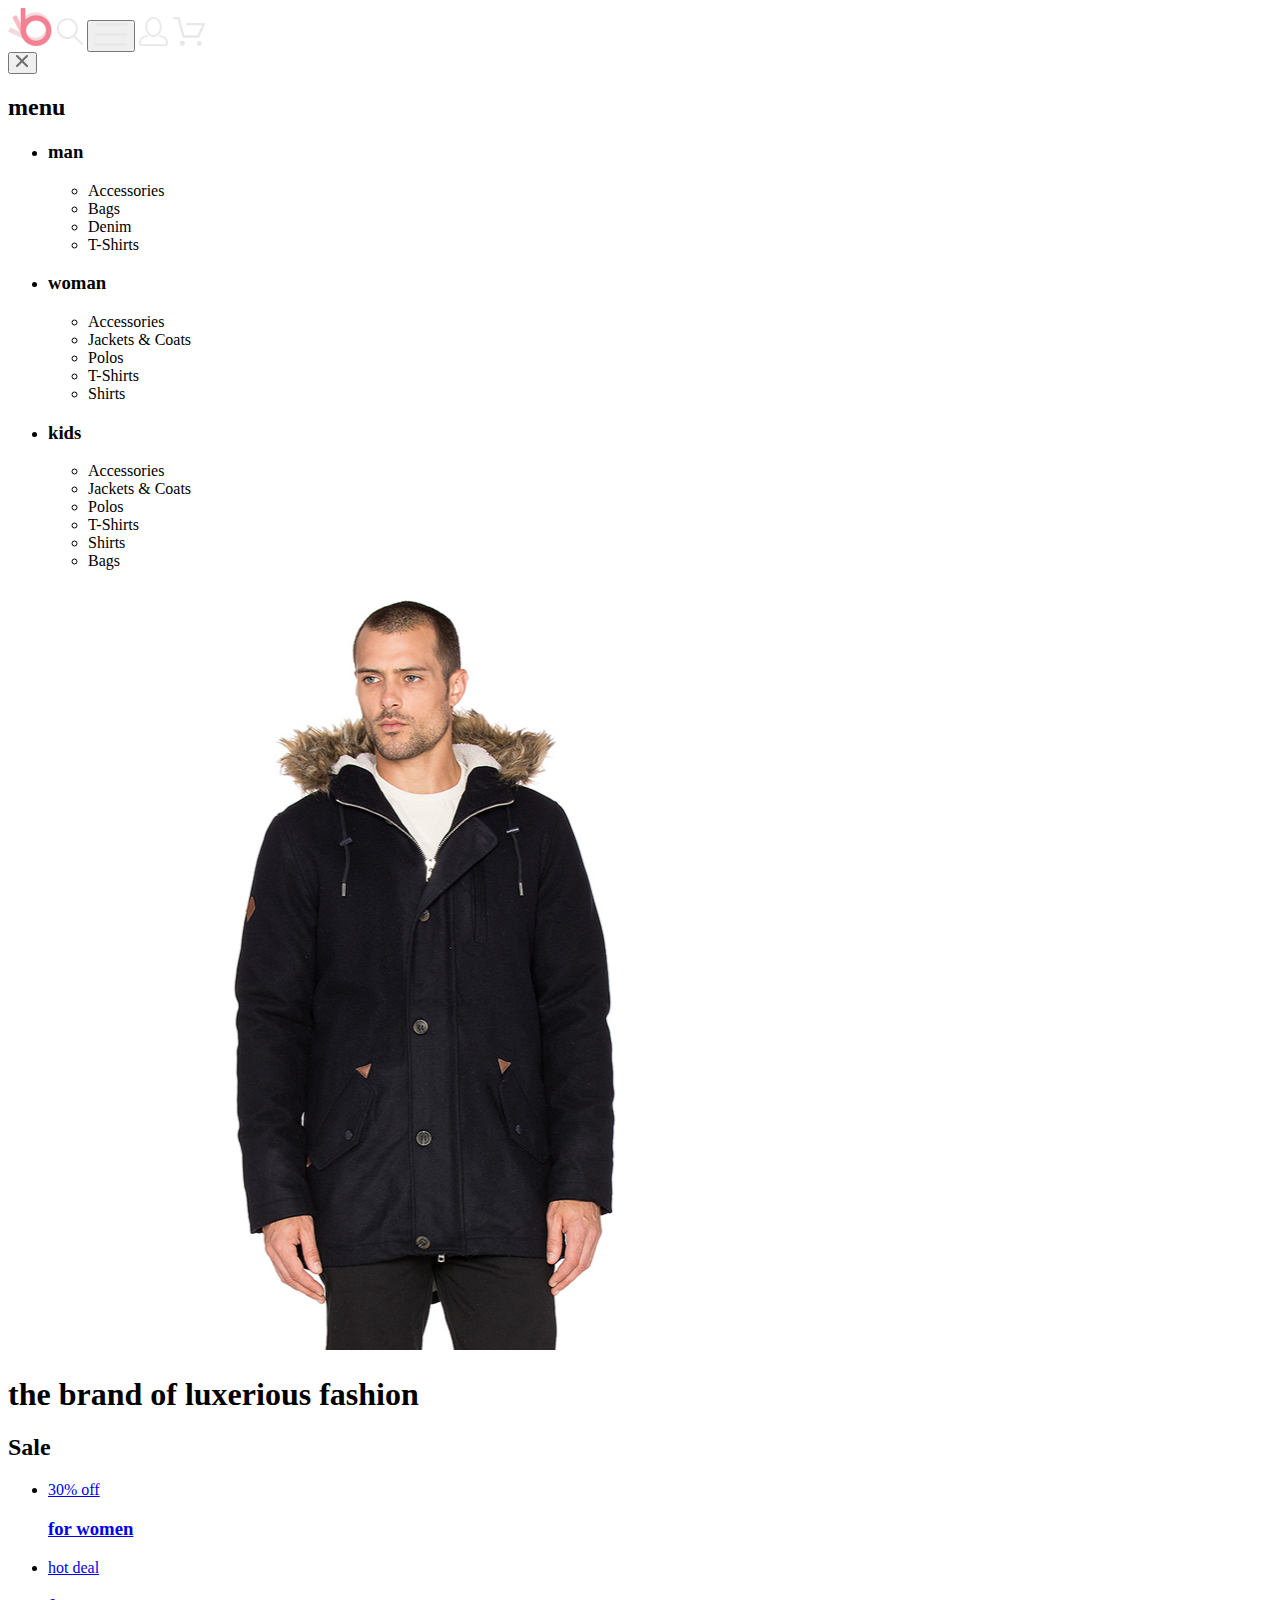
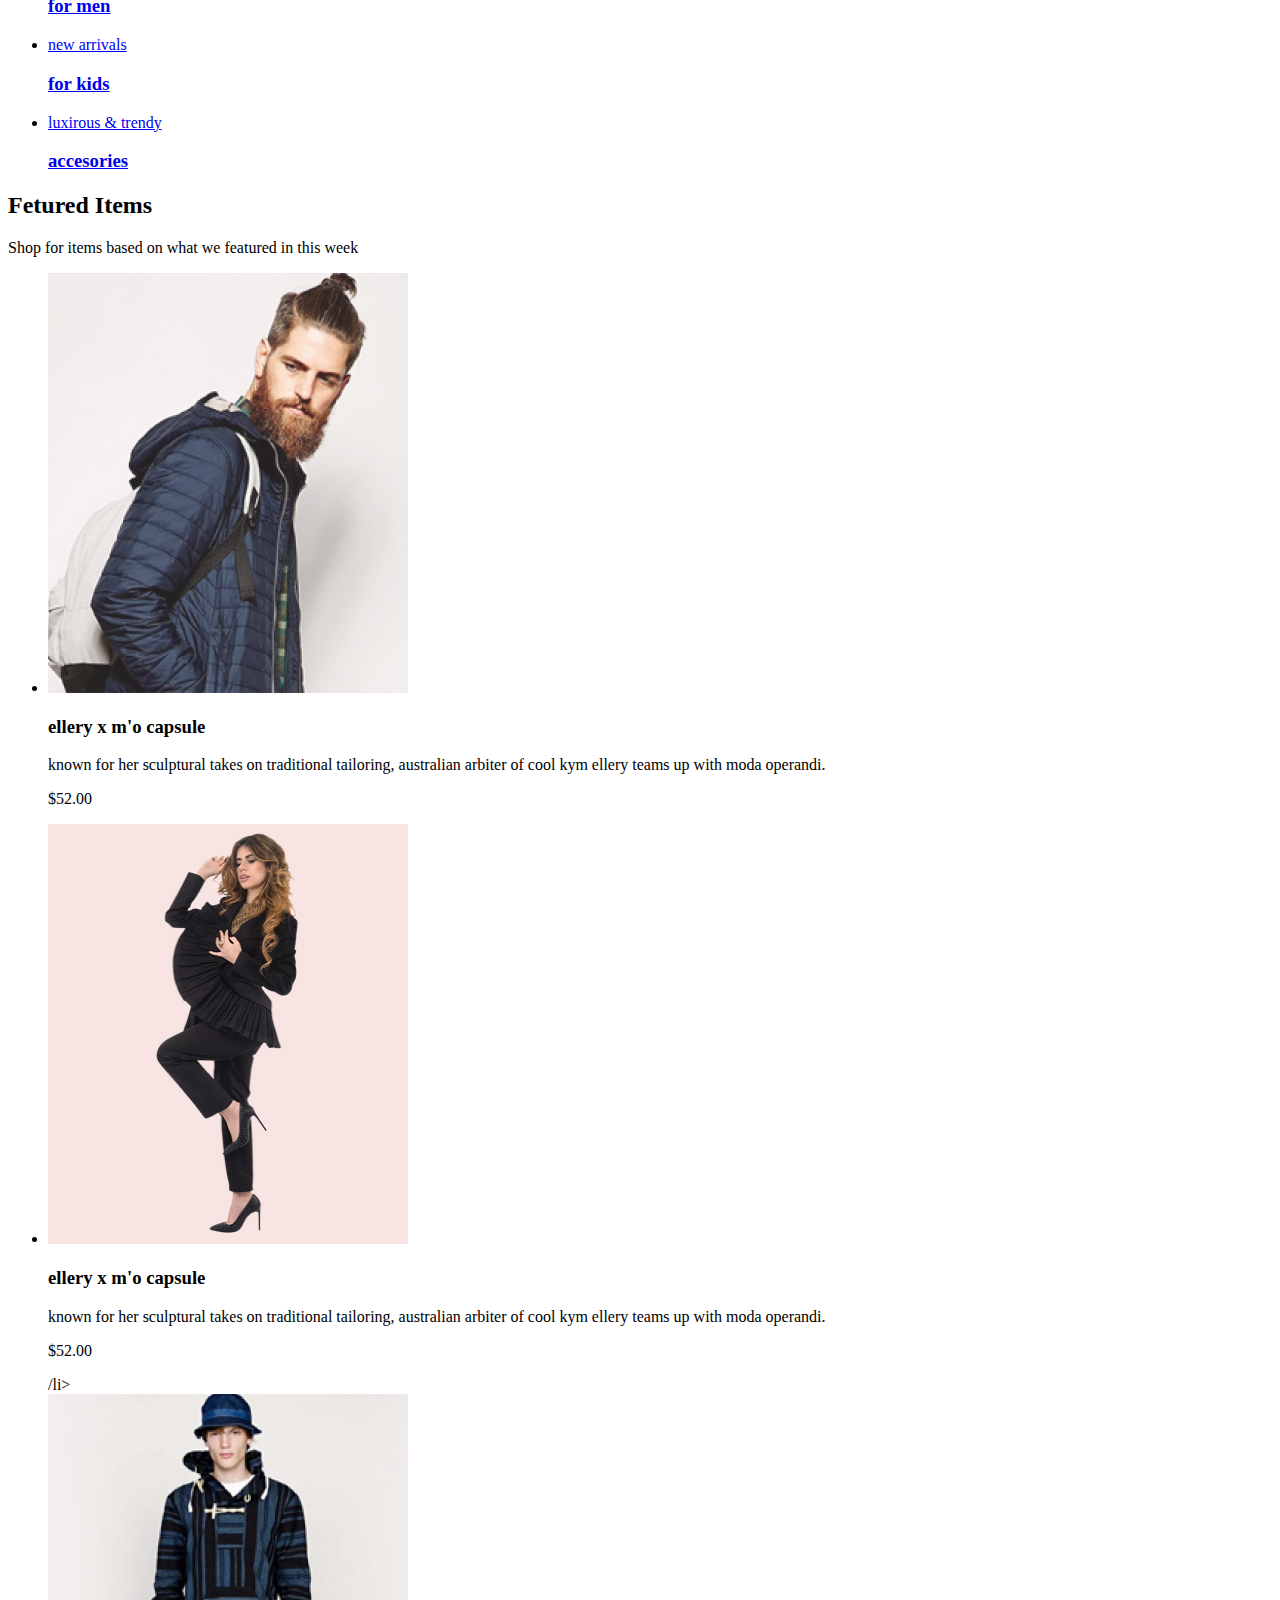
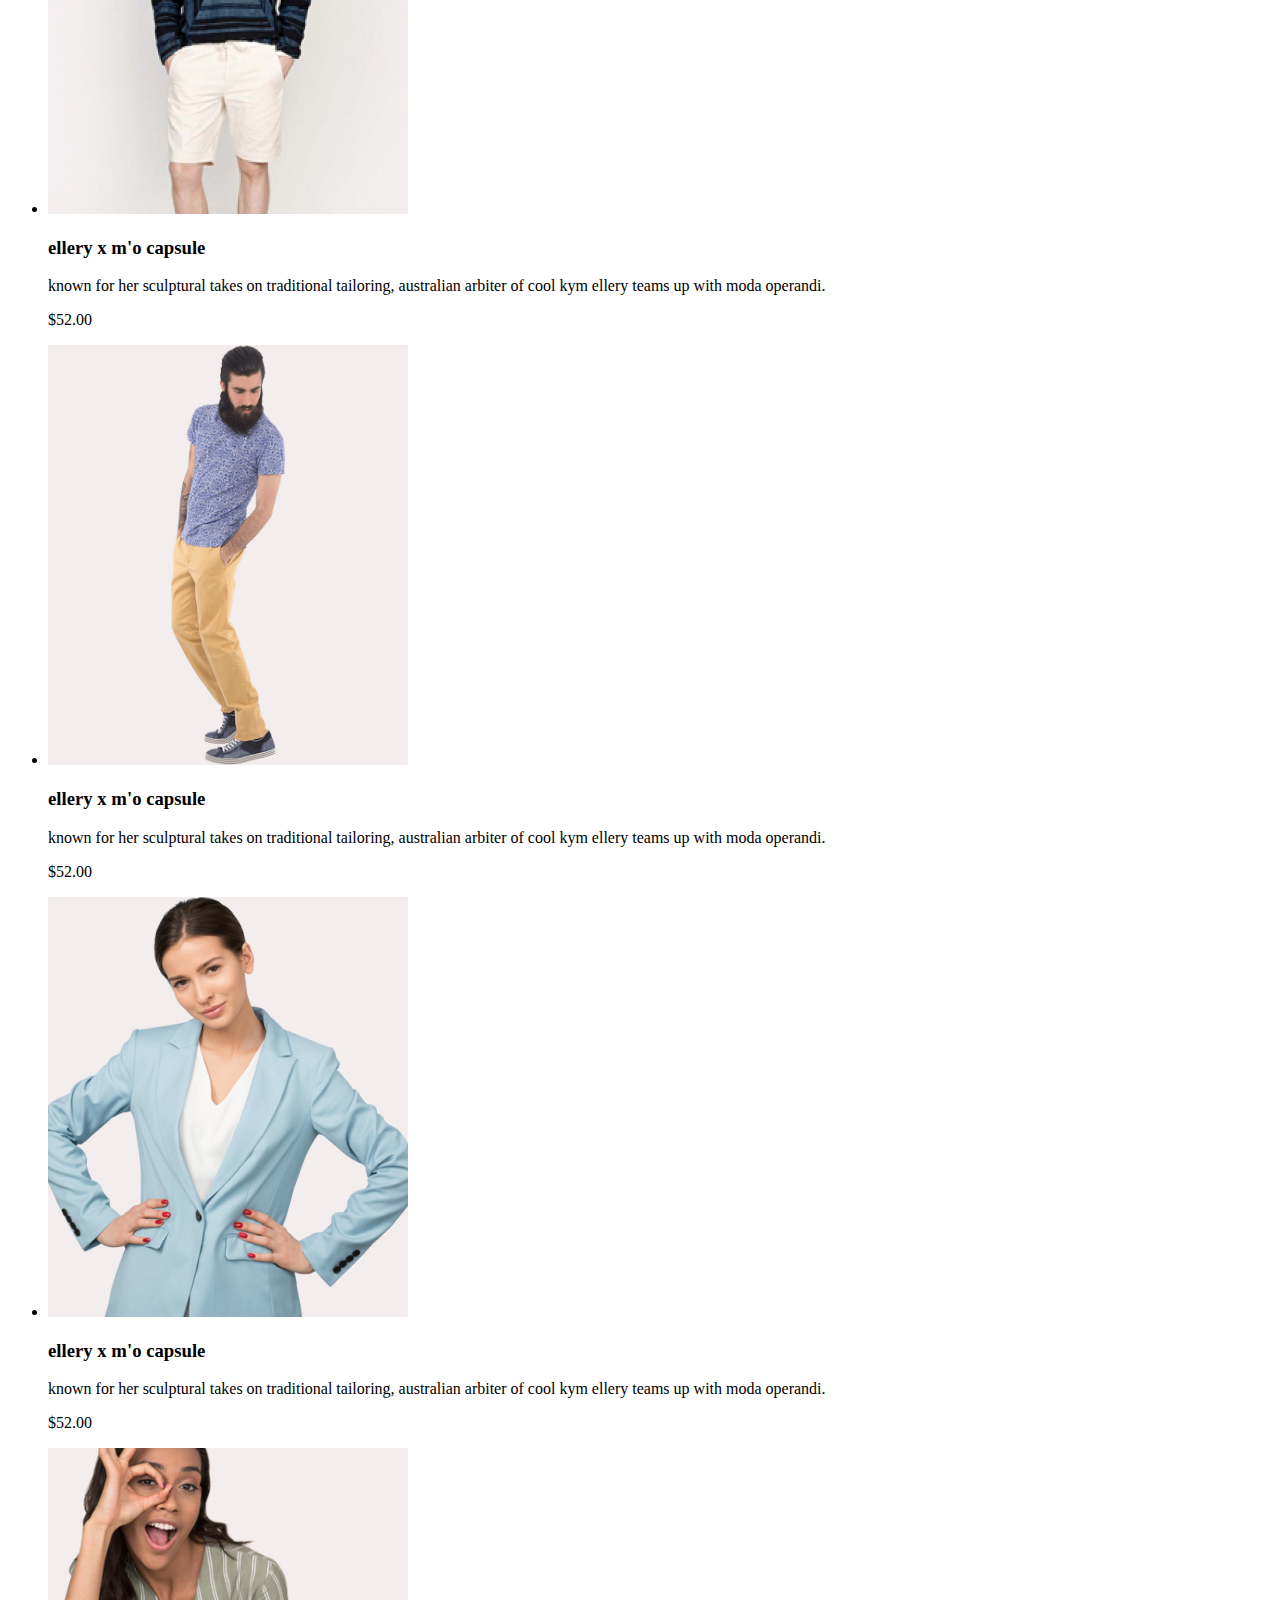
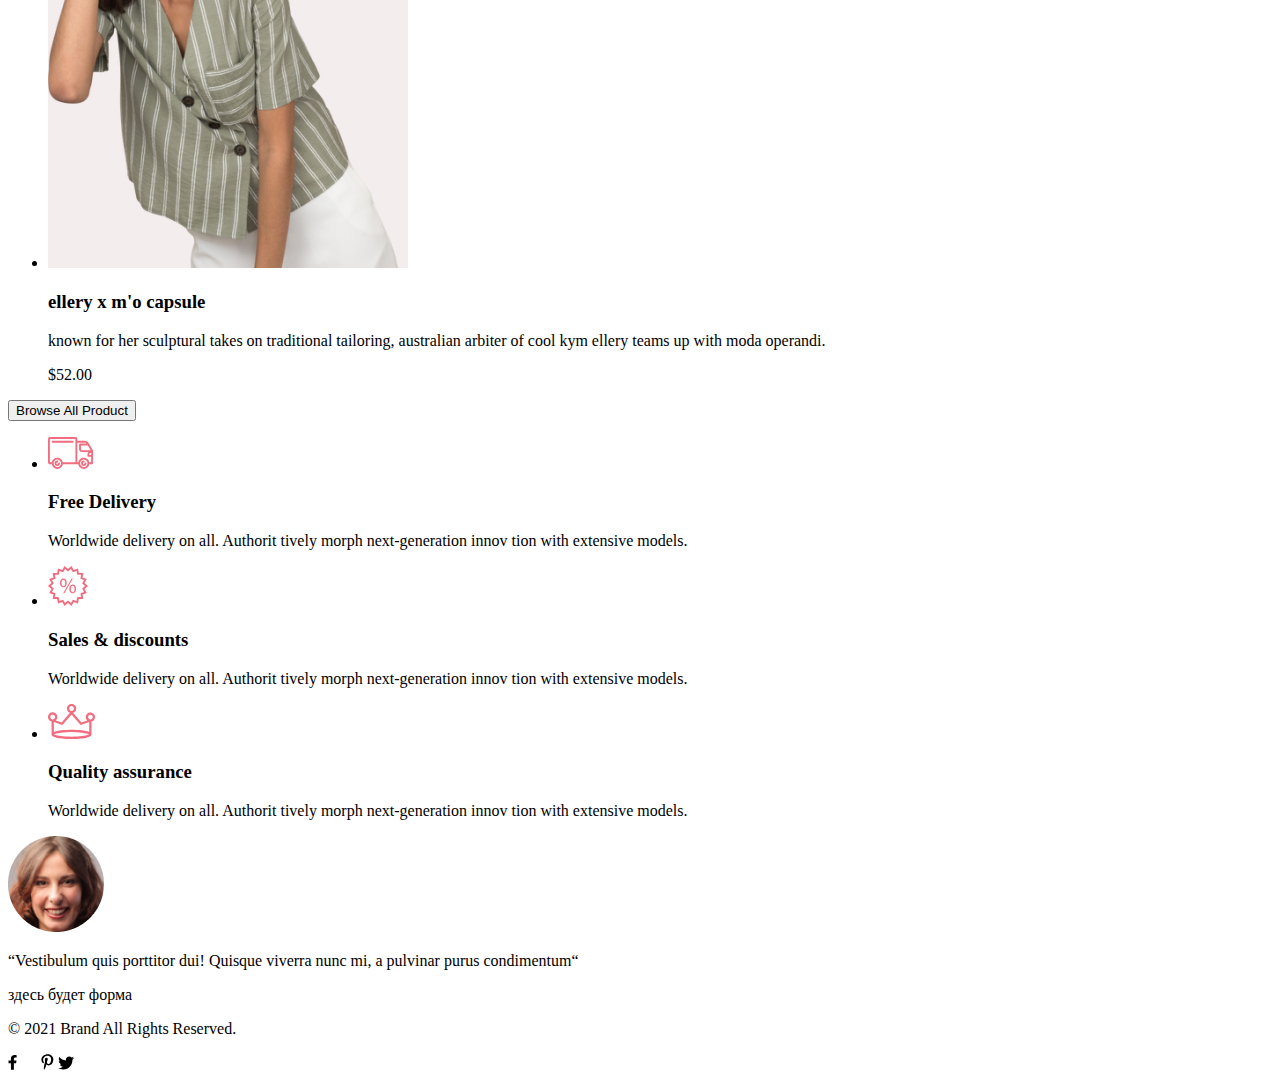
==== index.html @ 764063f9 "added content" ====
<!DOCTYPE html>
<html lang="en">

  <head>
    <meta charset="UTF-8">
    <meta http-equiv="X-UA-Compatible" content="IE=edge">
    <meta name="viewport" content="width=device-width, initial-scale=1.0">
    <title>The brand</title>
  </head>

  <body>
    <header>
      <img src="./img/logo.svg" alt="logo">
      <img src="./img/loupe.svg" alt="loupe">
      <button type="button"><img src="./img/menu.svg" alt="menu"></button>
      <a href="#"><img src="./img/person.svg" alt="person"></a>
      <a href="#"><img src="./img/cart.svg" alt="cart"></a>
      <nav>
        <button type="button"><img src="./img/close.svg" alt="close"></button>
        <h2>menu</h2>
        <ul>
          <li>
            <h3>man</h3>
            <ul>
              <li>Accessories</li>
              <li>Bags</li>
              <li>Denim</li>
              <li>T-Shirts</li>
            </ul>
          </li>
          <li>
            <h3>woman</h3>
            <ul>
              <li>Accessories</li>
              <li>Jackets & Coats</li>
              <li>Polos</li>
              <li>T-Shirts</li>
              <li>Shirts</li>
            </ul>
          </li>
          <li>
            <h3>kids</h3>
            <ul>
              <li>Accessories</li>
              <li>Jackets & Coats</li>
              <li>Polos</li>
              <li>T-Shirts</li>
              <li>Shirts</li>
              <li>Bags</li>
            </ul>
          </li>
        </ul>
      </nav>
    </header>
    <main>
      <section>
        <img src="./img/man.jpg" alt="man">
        <h1>the brand of luxerious fashion</h1>
      </section>
      <section>
        <h2>Sale</h2>
        <ul>
          <li>
            <a href="#">
              <p>30% off</p>
              <h3>for women</h3>
            </a>
          </li>
          <li>
            <a href="#">
              <p>hot deal</p>
              <h3>for men</h3>
            </a>
          </li>
          <li>
            <a href="#">
              <p>new arrivals</p>
              <h3>for kids</h3>
            </a>
          </li>
          <li>
            <a href="#">
              <p>luxirous & trendy</p>
              <h3>accesories</h3>
            </a>
          </li>
        </ul>
      </section>
      <section>
        <h2>Fetured Items</h2>
        <p>Shop for items based on what we featured in this week</p>
        <ul>
          <li>
            <img src="./img/product-1.jpg" alt="product-1">
            <h3>ellery x m'o capsule</h3>
            <p>known for her sculptural takes on traditional tailoring, australian arbiter of cool kym ellery teams up with moda operandi.</p>
            <p>$52.00</p>
          </li>
          <li>
            <img src="./img/product-2.jpg" alt="product-2">
            <h3>ellery x m'o capsule</h3>
            <p>known for her sculptural takes on traditional tailoring, australian arbiter of cool kym ellery teams up with moda operandi.</p>
            <p>$52.00</p>/li>
          <li>
            <img src="./img/product-3.jpg" alt="product-3">
            <h3>ellery x m'o capsule</h3>
            <p>known for her sculptural takes on traditional tailoring, australian arbiter of cool kym ellery teams up with moda operandi.</p>
            <p>$52.00</p>
          </li>
          <li>
            <img src="./img/product-4.jpg" alt="product-4">
            <h3>ellery x m'o capsule</h3>
            <p>known for her sculptural takes on traditional tailoring, australian arbiter of cool kym ellery teams up with moda operandi.</p>
            <p>$52.00</p>
          </li>
          <li>
            <img src="./img/product-5.jpg" alt="product-5">
            <h3>ellery x m'o capsule</h3>
            <p>known for her sculptural takes on traditional tailoring, australian arbiter of cool kym ellery teams up with moda operandi.</p>
            <p>$52.00</p>
          </li>
          <li>
            <img src="./img/product-6.jpg" alt="product-6">
            <h3>ellery x m'o capsule</h3>
            <p>known for her sculptural takes on traditional tailoring, australian arbiter of cool kym ellery teams up with moda operandi.</p>
            <p>$52.00</p>
          </li>
        </ul>
        <button type="button">Browse All Product</button>
      </section>
      <section>
        <ul>
          <li>
            <img src="./img/car.svg" alt="car">
            <h3>Free Delivery</h3>
            <p>Worldwide delivery on all. Authorit tively morph next-generation innov tion with extensive models.</p>
          </li>
          <li>
            <img src="./img/sale.svg" alt="sale">
            <h3>Sales & discounts</h3>
            <p>Worldwide delivery on all. Authorit tively morph next-generation innov tion with extensive models.</p>
          </li>
          <li>
            <img src="./img/crown.svg" alt="crown">
            <h3>Quality assurance</h3>
            <p>Worldwide delivery on all. Authorit tively morph next-generation innov tion with extensive models.</p>
          </li>
        </ul>
      </section>
    </main>
    <footer>
      <img src="./img/icon.png" alt="icon">
      <p>“Vestibulum quis porttitor dui! Quisque viverra nunc mi, a pulvinar purus condimentum“</p>
      <div>здесь будет форма</div>
      <p>© 2021 Brand All Rights Reserved.</p>
      <img src="./img/facebook.svg" alt="facebook">
      <img src="./img/instagram.svg" alt="instagram">
      <img src="./img/pinterest.svg" alt="pinterest">
      <img src="./img/twitter.svg" alt="twitter">
    </footer>
  </body>

</html>
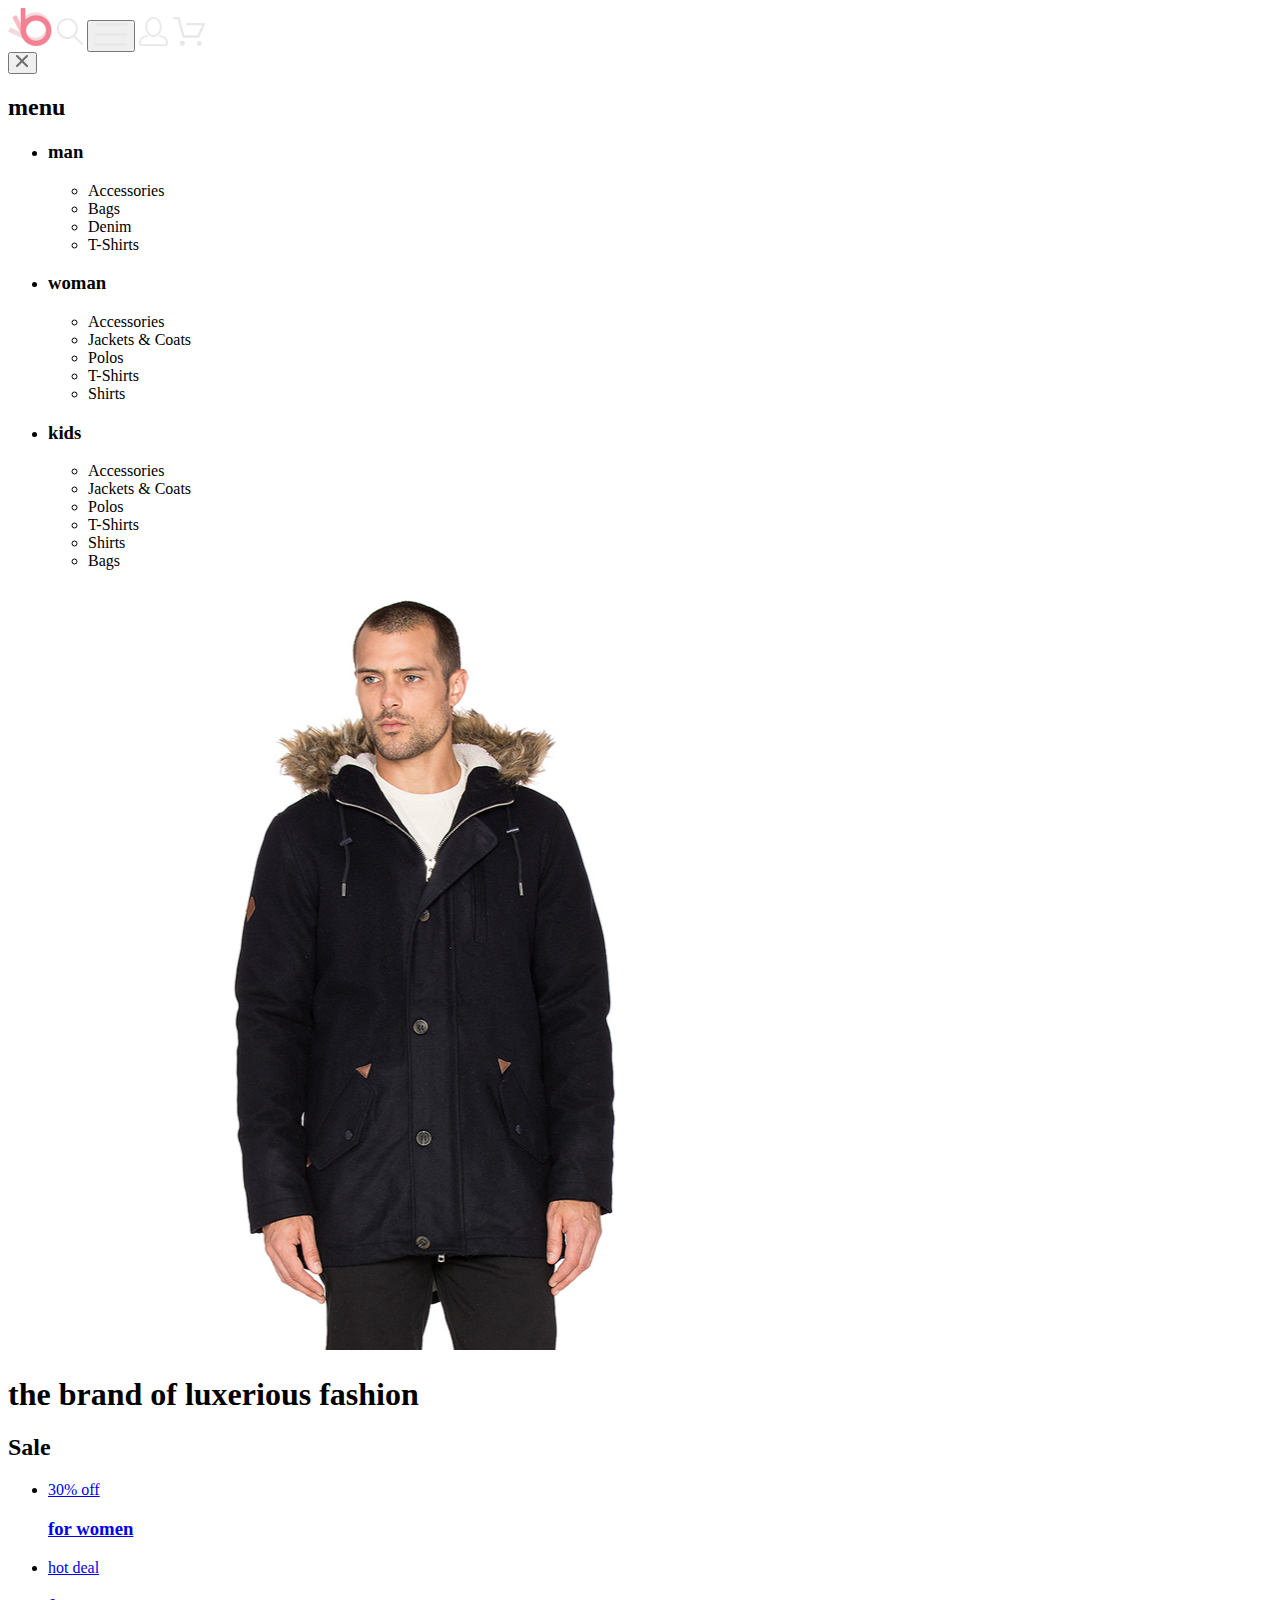
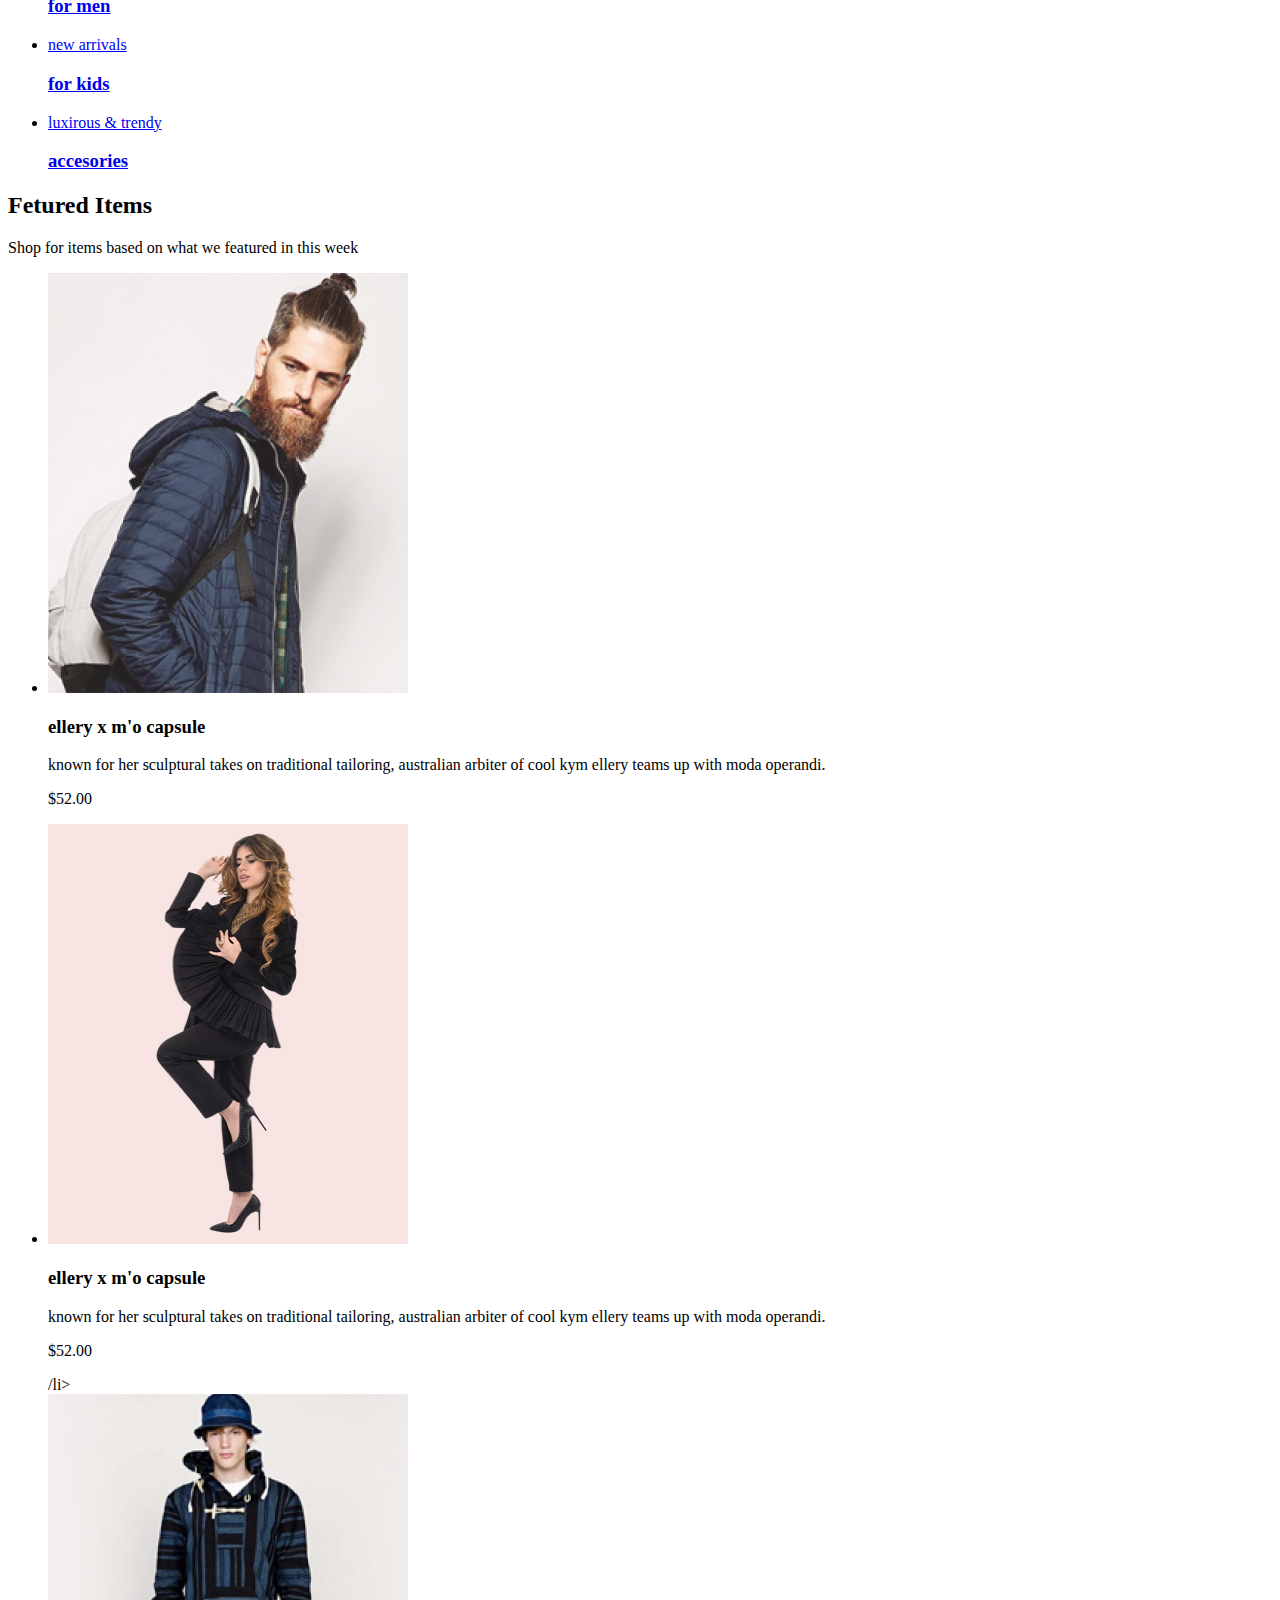
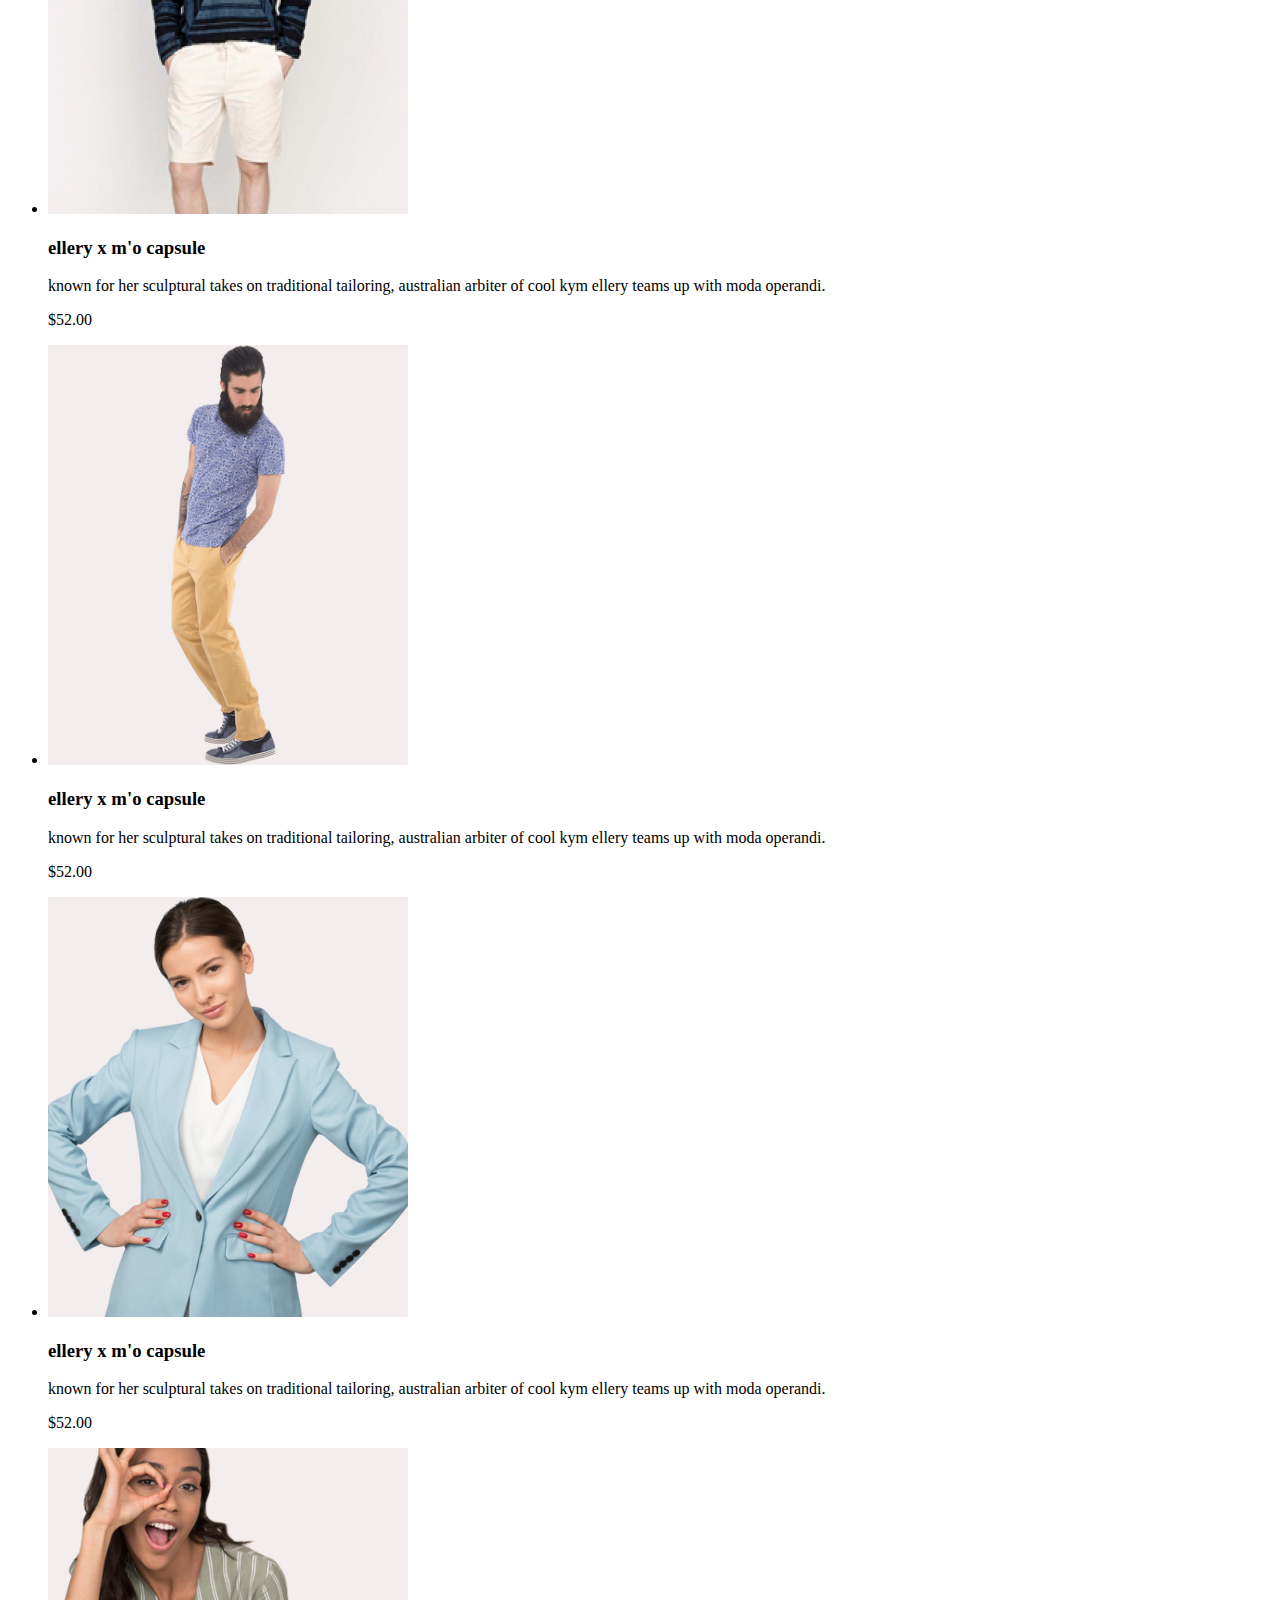
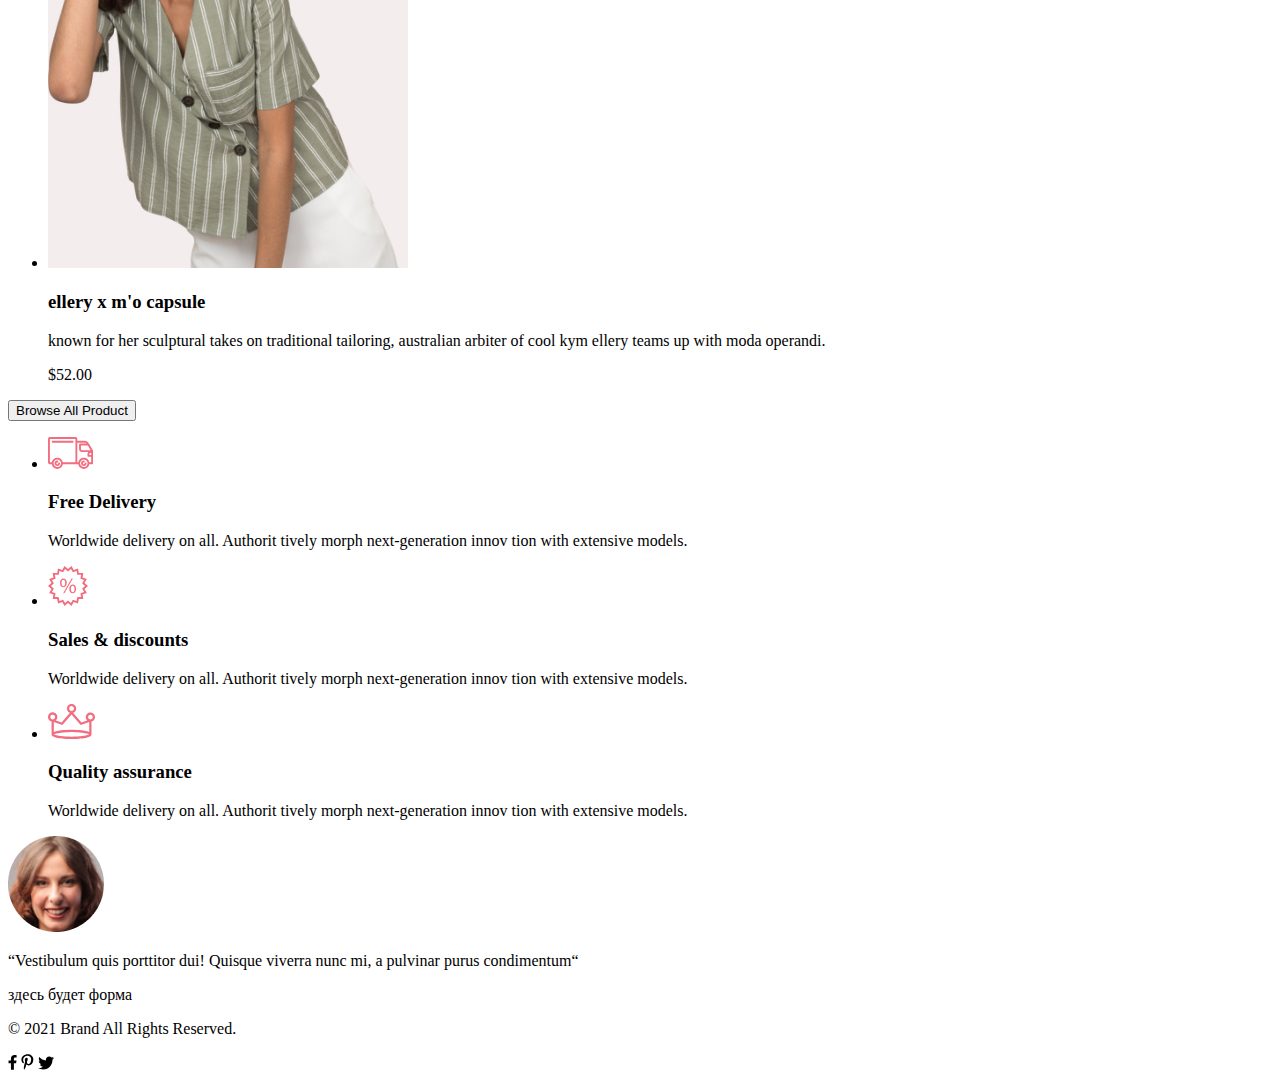
==== commit 16e0e09c: "added href" ====
--- a/index.html
+++ b/index.html
@@ -153,10 +153,10 @@
       <p>“Vestibulum quis porttitor dui! Quisque viverra nunc mi, a pulvinar purus condimentum“</p>
       <div>здесь будет форма</div>
       <p>© 2021 Brand All Rights Reserved.</p>
-      <img src="./img/facebook.svg" alt="facebook">
-      <img src="./img/instagram.svg" alt="instagram">
-      <img src="./img/pinterest.svg" alt="pinterest">
-      <img src="./img/twitter.svg" alt="twitter">
+      <a href="https://ru-ru.facebook.com/" target="_blank"><img src="./img/facebook.svg" alt="facebook"></a>
+      <a href="https://www.pinterest.ru/" target="_blank"><img src="./img/pinterest.svg" alt="pinterest"></a>
+      <a href="https://twitter.com/" target="_blank"><img src="./img/twitter.svg" alt="twitter"></a>
+      <a href="https://www.instagram.com/" target="_blank"><img src="./img/instagram.svg" alt="instagram"></a>
     </footer>
   </body>
 
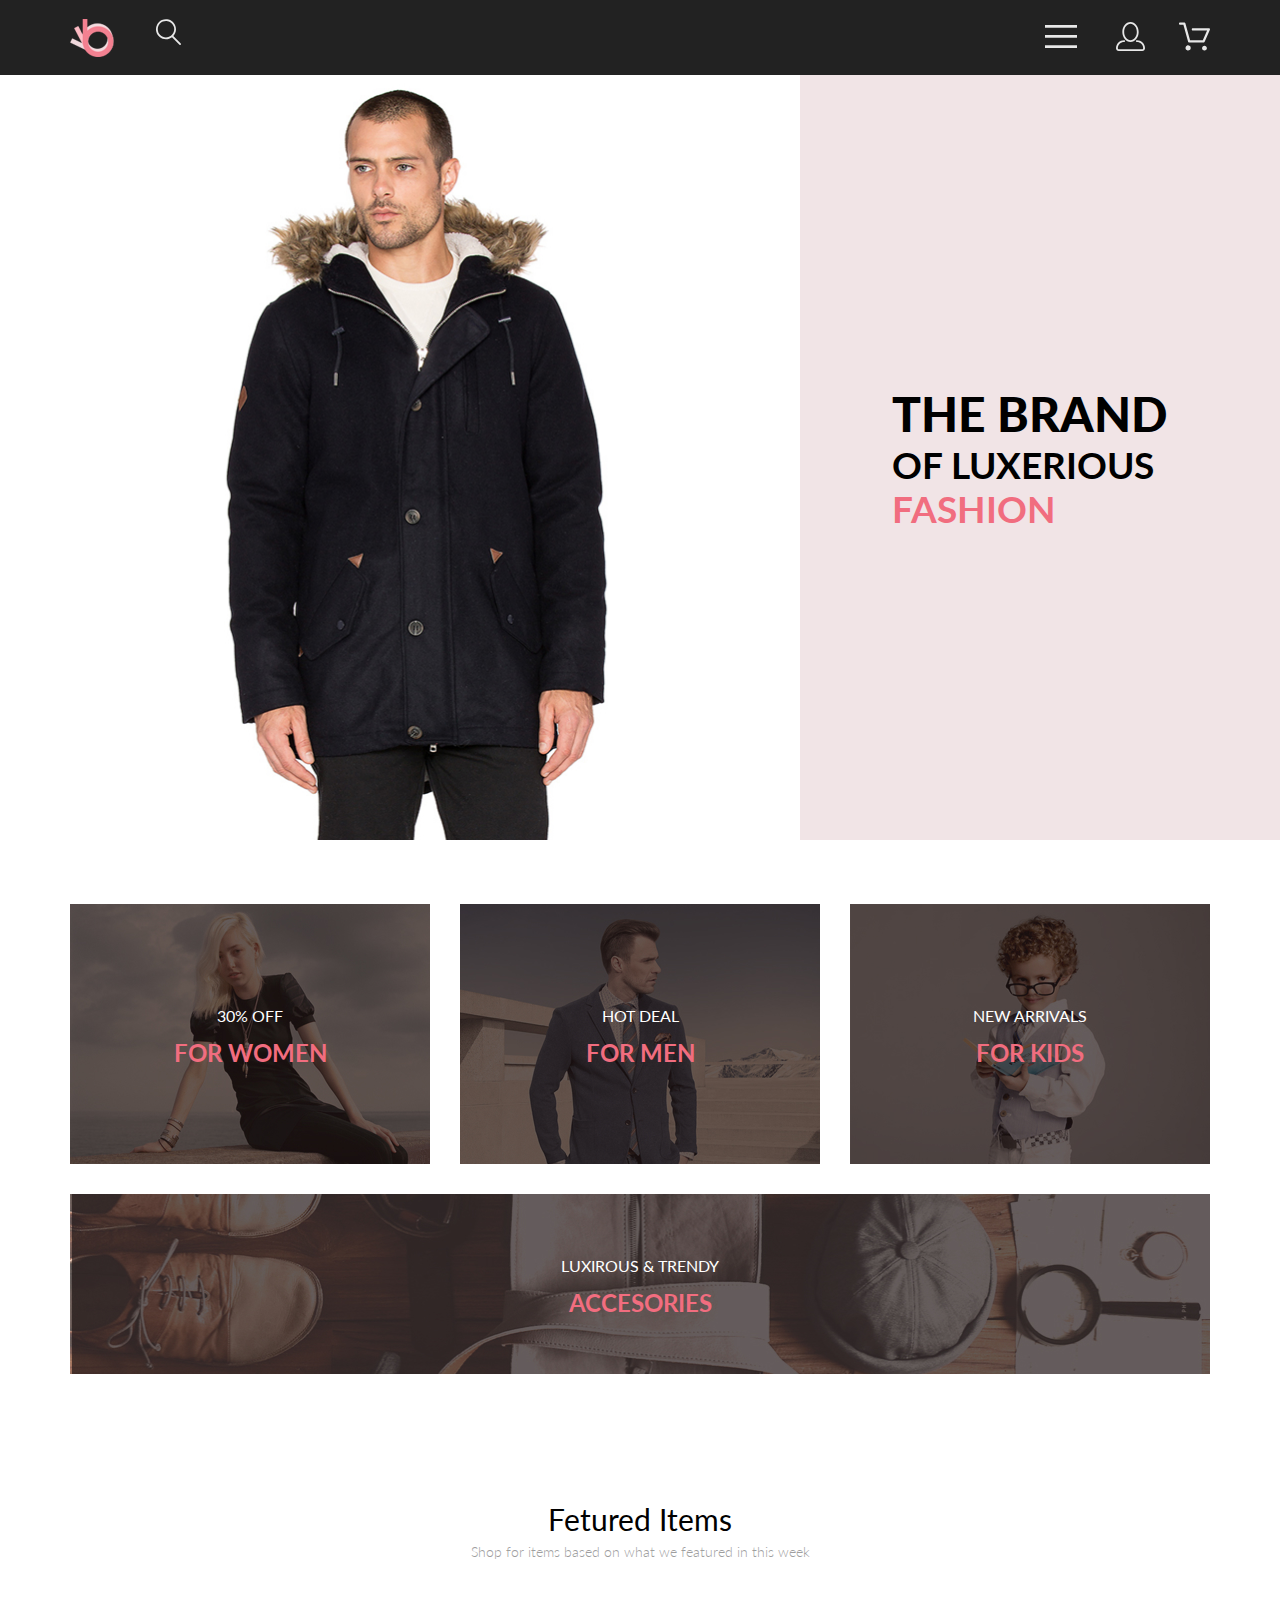
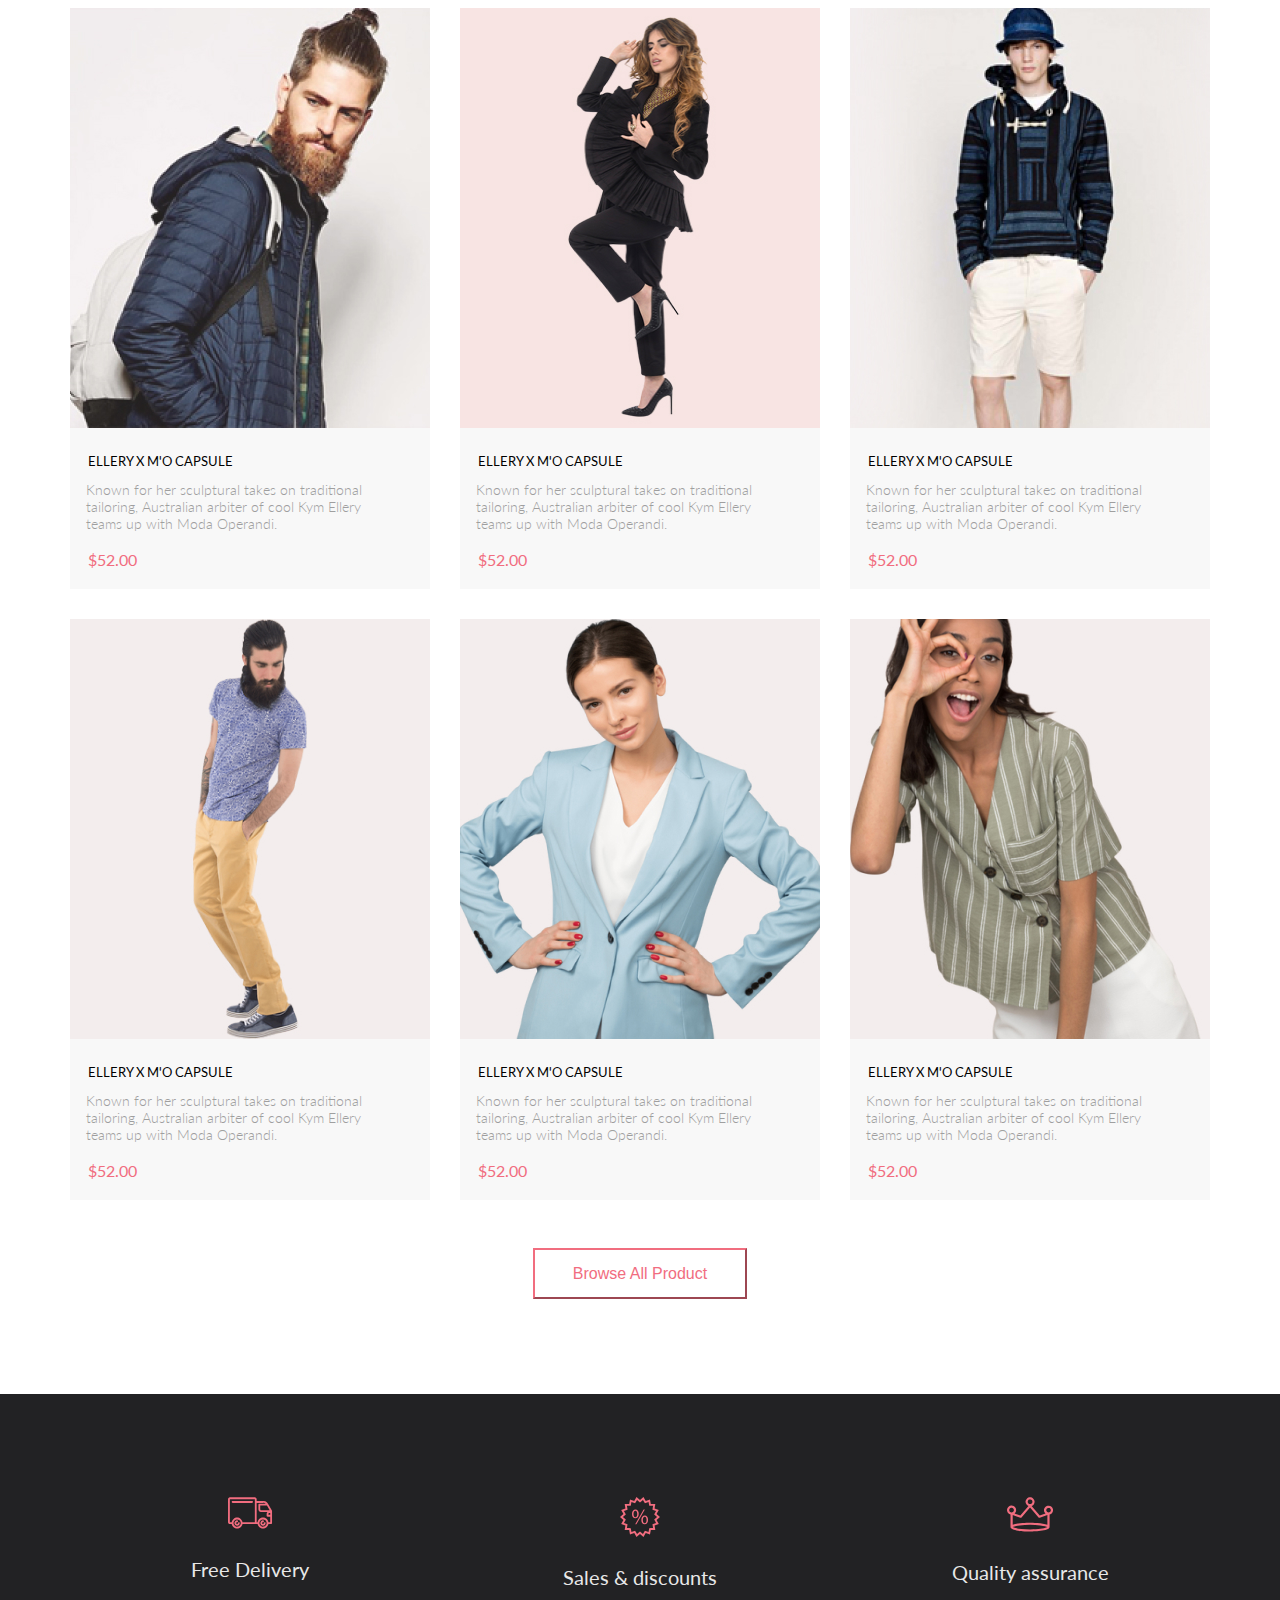
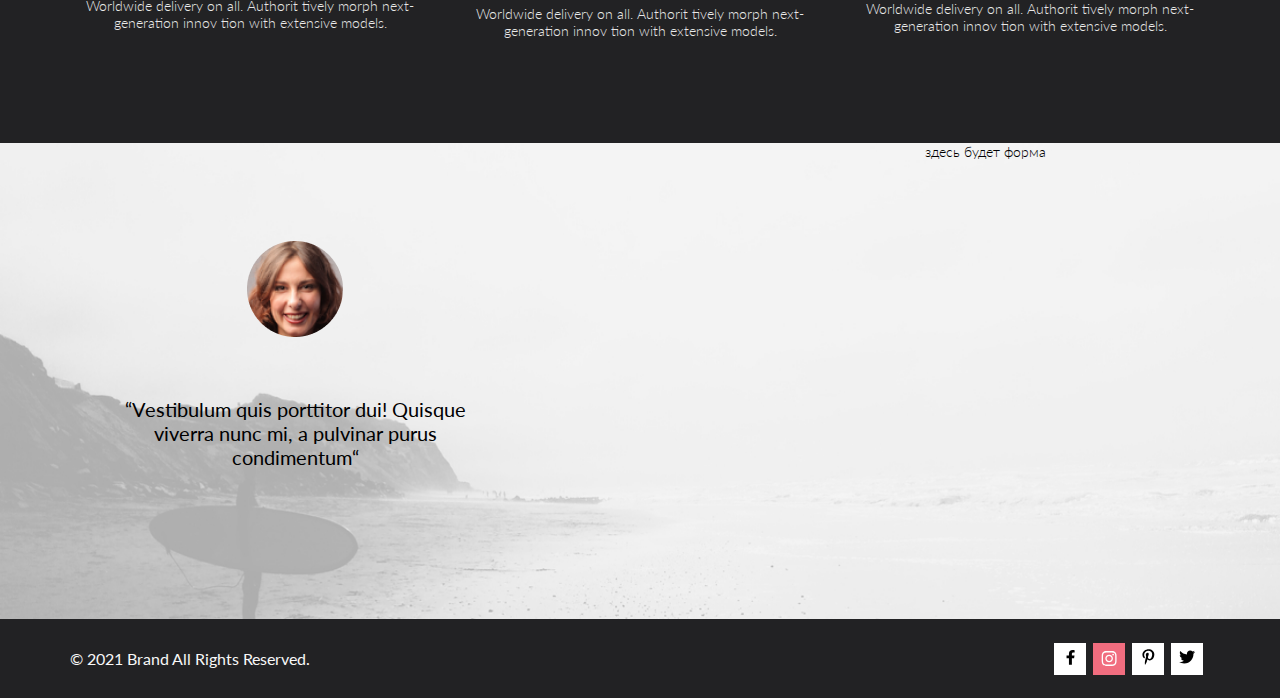
==== commit 57fd1e6b: "added styles" ====
--- a/index.html
+++ b/index.html
@@ -6,158 +6,194 @@
     <meta http-equiv="X-UA-Compatible" content="IE=edge">
     <meta name="viewport" content="width=device-width, initial-scale=1.0">
     <title>The brand</title>
+    <link rel="stylesheet" href="./css/reset.css">
+    <link rel="stylesheet" href="./css/style.css">
+    <link rel="preconnect" href="https://fonts.googleapis.com">
+    <link rel="preconnect" href="https://fonts.gstatic.com" crossorigin>
+    <link href="https://fonts.googleapis.com/css2?family=Lato:ital,wght@0,300;0,400;0,700;1,400&display=swap" rel="stylesheet">
   </head>
 
   <body>
-    <header>
-      <img src="./img/logo.svg" alt="logo">
-      <img src="./img/loupe.svg" alt="loupe">
-      <button type="button"><img src="./img/menu.svg" alt="menu"></button>
-      <a href="#"><img src="./img/person.svg" alt="person"></a>
-      <a href="#"><img src="./img/cart.svg" alt="cart"></a>
-      <nav>
-        <button type="button"><img src="./img/close.svg" alt="close"></button>
-        <h2>menu</h2>
-        <ul>
-          <li>
-            <h3>man</h3>
-            <ul>
-              <li>Accessories</li>
-              <li>Bags</li>
-              <li>Denim</li>
-              <li>T-Shirts</li>
+    <header class="header">
+      <div class="container header__container">
+        <div class="header__box">
+          <img class="header__logo" src="./img/logo.svg" alt="logo" width="44" height="38">
+          <img class="header__search" src="./img/loupe.svg" alt="loupe" width="26" height="27">
+        </div>
+        <div class="header__box">
+          <button class="header__button header__ico" type="button"><img src="./img/menu.svg" alt="menu" width="32" height="23"></button>
+          <a class="header__ico" href="#"><img src="./img/person.svg" alt="person" width="29" height="29"></a>
+          <a class="header__ico" href="#"><img src="./img/basket.svg" alt="basket" width="32" height="29"></a>
+          <nav class="header__menu">
+            <button type="button"><img src="./img/close.svg" alt="close" width="44" height="38"></button>
+            <h2 class="header__title">menu</h2>
+            <ul class="header__menu-list">
+              <li class="header__menu-item menu-sub-item">
+                <h3 class="menu-sub-item__title">man</h3>
+                <ul class="menu-sub-item__list">
+                  <li class="menu-sub-item__item">Accessories</li>
+                  <li class="menu-sub-item__item">Bags</li>
+                  <li class="menu-sub-item__item">Denim</li>
+                  <li class="menu-sub-item__item">T-Shirts</li>
+                </ul>
+              </li>
+              <li>
+                <h3>woman</h3>
+                <ul>
+                  <li class="menu-sub-item__item">Accessories</li>
+                  <li class="menu-sub-item__item">Jackets & Coats</li>
+                  <li class="menu-sub-item__item">Polos</li>
+                  <li class="menu-sub-item__item">T-Shirts</li>
+                  <li class="menu-sub-item__item">Shirts</li>
+                </ul>
+              </li>
+              <li>
+                <h3>kids</h3>
+                <ul>
+                  <li class="menu-sub-item__item">Accessories</li>
+                  <li class="menu-sub-item__item">Jackets & Coats</li>
+                  <li class="menu-sub-item__item">Polos</li>
+                  <li class="menu-sub-item__item">T-Shirts</li>
+                  <li class="menu-sub-item__item">Shirts</li>
+                  <li class="menu-sub-item__item">Bags</li>
+                </ul>
+              </li>
             </ul>
-          </li>
-          <li>
-            <h3>woman</h3>
-            <ul>
-              <li>Accessories</li>
-              <li>Jackets & Coats</li>
-              <li>Polos</li>
-              <li>T-Shirts</li>
-              <li>Shirts</li>
-            </ul>
-          </li>
-          <li>
-            <h3>kids</h3>
-            <ul>
-              <li>Accessories</li>
-              <li>Jackets & Coats</li>
-              <li>Polos</li>
-              <li>T-Shirts</li>
-              <li>Shirts</li>
-              <li>Bags</li>
-            </ul>
-          </li>
-        </ul>
-      </nav>
+          </nav>
+        </div>
+      </div>
     </header>
     <main>
-      <section>
-        <img src="./img/man.jpg" alt="man">
-        <h1>the brand of luxerious fashion</h1>
+      <section class="hero">
+        <img class="hero__img" src="./img/man.jpg" alt="man" width="800" height="765">
+        <div class="hero-wrp">
+          <h1 class="hero__title">the brand <span class="hero__subtitle">of luxerious <span class="hero__pink">fashion</span></span></h1>
+        </div>
       </section>
-      <section>
-        <h2>Sale</h2>
-        <ul>
-          <li>
-            <a href="#">
-              <p>30% off</p>
-              <h3>for women</h3>
-            </a>
-          </li>
-          <li>
-            <a href="#">
-              <p>hot deal</p>
-              <h3>for men</h3>
-            </a>
-          </li>
-          <li>
-            <a href="#">
-              <p>new arrivals</p>
-              <h3>for kids</h3>
-            </a>
-          </li>
-          <li>
-            <a href="#">
-              <p>luxirous & trendy</p>
-              <h3>accesories</h3>
+      <section class="container sale__container">
+        <h2 class="visually-hidden">Sale</h2>
+        <ul class="sale__list">
+            <li class="sale__item sale__item-women">
+              <a class="sale__link" href="#">
+                <p class="sale__text">30% off</p>
+                <h3 class="sale__subtitle">for women</h3>
+              </a>
+            </li>
+            <li class="sale__item sale__item-men">
+              <a class="sale__link" href="#">
+                <p class="sale__text">hot deal</p>
+                <h3 class="sale__subtitle">for men</h3>
+              </a>
+            </li>
+            <li class="sale__item sale__item-kids">
+              <a class="sale__link" href="#">
+                <p class="sale__text">new arrivals</p>
+                <h3 class="sale__subtitle">for kids</h3>
+              </a>
+            </li>
+          <li class="sale__item sale__item-aaccesories">
+            <a class="sale__link" href="#">
+              <p class="sale__text">luxirous & trendy</p>
+              <h3 class="sale__subtitle">accesories</h3>
             </a>
           </li>
         </ul>
       </section>
-      <section>
-        <h2>Fetured Items</h2>
-        <p>Shop for items based on what we featured in this week</p>
-        <ul>
-          <li>
-            <img src="./img/product-1.jpg" alt="product-1">
-            <h3>ellery x m'o capsule</h3>
-            <p>known for her sculptural takes on traditional tailoring, australian arbiter of cool kym ellery teams up with moda operandi.</p>
-            <p>$52.00</p>
+      <section class="container product">
+        <h2 class="product__title">Fetured Items</h2>
+        <p class="product__text">Shop for items based on what we featured in this week</p>
+        <ul class="product__list">
+          <li class="product__item">
+            <img class="product__item-img" src="./img/product-1.jpg" alt="product-1">
+            <h3 class="product__item-title">ellery x m'o capsule</h3>
+            <p class="product__item-text">Known for her sculptural takes on traditional tailoring, Australian arbiter of cool Kym Ellery teams up with Moda Operandi.</p>
+            <p class="product__item-price">$52.00</p>
           </li>
-          <li>
-            <img src="./img/product-2.jpg" alt="product-2">
-            <h3>ellery x m'o capsule</h3>
-            <p>known for her sculptural takes on traditional tailoring, australian arbiter of cool kym ellery teams up with moda operandi.</p>
-            <p>$52.00</p>/li>
-          <li>
-            <img src="./img/product-3.jpg" alt="product-3">
-            <h3>ellery x m'o capsule</h3>
-            <p>known for her sculptural takes on traditional tailoring, australian arbiter of cool kym ellery teams up with moda operandi.</p>
-            <p>$52.00</p>
+          <li class="product__item">
+            <img class="product__item-img" src="./img/product-2.jpg" alt="product-2">
+            <h3 class="product__item-title">ellery x m'o capsule</h3>
+            <p class="product__item-text">Known for her sculptural takes on traditional tailoring, Australian arbiter of cool Kym Ellery teams up with Moda Operandi.</p>
+            <p class="product__item-price">$52.00</p>
           </li>
-          <li>
-            <img src="./img/product-4.jpg" alt="product-4">
-            <h3>ellery x m'o capsule</h3>
-            <p>known for her sculptural takes on traditional tailoring, australian arbiter of cool kym ellery teams up with moda operandi.</p>
-            <p>$52.00</p>
+          <li class="product__item">
+            <img class="product__item-img" src="./img/product-3.jpg" alt="product-3">
+            <h3 class="product__item-title">ellery x m'o capsule</h3>
+            <p class="product__item-text">Known for her sculptural takes on traditional tailoring, Australian arbiter of cool Kym Ellery teams up with Moda Operandi.</p>
+            <p class="product__item-price">$52.00</p>
           </li>
-          <li>
-            <img src="./img/product-5.jpg" alt="product-5">
-            <h3>ellery x m'o capsule</h3>
-            <p>known for her sculptural takes on traditional tailoring, australian arbiter of cool kym ellery teams up with moda operandi.</p>
-            <p>$52.00</p>
+          <li class="product__item">
+            <img class="product__item-img" src="./img/product-4.jpg" alt="product-4">
+            <h3 class="product__item-title">ellery x m'o capsule</h3>
+            <p class="product__item-text">Known for her sculptural takes on traditional tailoring, Australian arbiter of cool Kym Ellery teams up with Moda Operandi.</p>
+            <p class="product__item-price">$52.00</p>
           </li>
-          <li>
-            <img src="./img/product-6.jpg" alt="product-6">
-            <h3>ellery x m'o capsule</h3>
-            <p>known for her sculptural takes on traditional tailoring, australian arbiter of cool kym ellery teams up with moda operandi.</p>
-            <p>$52.00</p>
+          <li class="product__item">
+            <img class="product__item-img" src="./img/product-5.jpg" alt="product-5">
+            <h3 class="product__item-title">ellery x m'o capsule</h3>
+            <p class="product__item-text">Known for her sculptural takes on traditional tailoring, Australian arbiter of cool Kym Ellery teams up with Moda Operandi.</p>
+            <p class="product__item-price">$52.00</p>
+          </li>
+          <li class="product__item">
+            <img class="product__item-img" src="./img/product-6.jpg" alt="product-6">
+            <h3 class="product__item-title">ellery x m'o capsule</h3>
+            <p class="product__item-text">Known for her sculptural takes on traditional tailoring, Australian arbiter of cool Kym Ellery teams up with Moda Operandi.</p>
+            <p class="product__item-price">$52.00</p>
           </li>
         </ul>
-        <button type="button">Browse All Product</button>
+        <button class="product__button" type="button">Browse All Product</button>
       </section>
-      <section>
-        <ul>
-          <li>
-            <img src="./img/car.svg" alt="car">
-            <h3>Free Delivery</h3>
-            <p>Worldwide delivery on all. Authorit tively morph next-generation innov tion with extensive models.</p>
-          </li>
-          <li>
-            <img src="./img/sale.svg" alt="sale">
-            <h3>Sales & discounts</h3>
-            <p>Worldwide delivery on all. Authorit tively morph next-generation innov tion with extensive models.</p>
-          </li>
-          <li>
-            <img src="./img/crown.svg" alt="crown">
-            <h3>Quality assurance</h3>
-            <p>Worldwide delivery on all. Authorit tively morph next-generation innov tion with extensive models.</p>
-          </li>
-        </ul>
+      <section class="aside">
+        <div class="container aside__container">
+          <ul class="aside__list">
+            <li class="aside__item">
+              <img class="aside__img" src="./img/car.svg" alt="car" width="45" height="32">
+              <h3 class="aside__title">Free Delivery</h3>
+              <p class="aside__text">Worldwide delivery on all. Authorit tively morph next-generation innov tion with extensive models.</p>
+            </li>
+            <li class="aside__item">
+              <img class="aside__img" src="./img/sale.svg" alt="sale" width="40" height="40">
+              <h3 class="aside__title">Sales & discounts</h3>
+              <p class="aside__text">Worldwide delivery on all. Authorit tively morph next-generation innov tion with extensive models.</p>
+            </li>
+            <li class="aside__item">
+              <img class="aside__img" src="./img/crown.svg" alt="crown" width="47" height="35">
+              <h3 class="aside__title">Quality assurance</h3>
+              <p class="aside__text">Worldwide delivery on all. Authorit tively morph next-generation innov tion with extensive models.</p>
+            </li>
+          </ul>
+        </div>
       </section>
     </main>
-    <footer>
-      <img src="./img/icon.png" alt="icon">
-      <p>“Vestibulum quis porttitor dui! Quisque viverra nunc mi, a pulvinar purus condimentum“</p>
-      <div>здесь будет форма</div>
-      <p>© 2021 Brand All Rights Reserved.</p>
-      <a href="https://ru-ru.facebook.com/" target="_blank"><img src="./img/facebook.svg" alt="facebook"></a>
-      <a href="https://www.pinterest.ru/" target="_blank"><img src="./img/pinterest.svg" alt="pinterest"></a>
-      <a href="https://twitter.com/" target="_blank"><img src="./img/twitter.svg" alt="twitter"></a>
-      <a href="https://www.instagram.com/" target="_blank"><img src="./img/instagram.svg" alt="instagram"></a>
+    <footer class="footer">
+      <div class="footer-wrp">
+        <div class="container footer-wrp__container">
+          <ul class="footer-wrp__list">
+            <li class="footer-wrp__item">
+              <img class="footer-wrp__img" src="./img/icon.png" alt="icon">
+              <p class="footer-wrp__text">“Vestibulum quis porttitor dui! Quisque viverra nunc mi, a pulvinar purus condimentum“</p>
+            </li>
+            <li class="footer-wrp__item">
+              <div>здесь будет форма</div>
+            </li>
+          </ul>
+        </div>
+      </div>
+      <div class="footer-socials">
+        <div class="container footer-socials__container">
+          <div class="footer-socials__box">
+            <p class="footer-socials__copy">© 2021 Brand All Rights Reserved.</p>
+          </div>
+          <div class="footer-socials__box">
+            <ul class="footer-socials__box-list">
+              <li class="footer-socials__box-item"> <a class="footer-wrp-socials__icon" href="https://ru-ru.facebook.com/" target="_blank"><img src="./img/facebook.svg" alt="facebook"></a></li>
+              <li class="footer-socials__box-item"><a class="footer-wrp-socials__icon footer-wrp-socials__icon-instagram" href="https://www.instagram.com/" target="_blank"><img src="./img/instagram.svg" alt="instagram"></a></li>
+              <li class="footer-socials__box-item"><a class="footer-wrp-socials__icon" href="https://www.pinterest.ru/" target="_blank"><img src="./img/pinterest.svg" alt="pinterest"></a></li>
+              <li class="footer-socials__box-item"><a class="footer-wrp-socials__icon" href="https://twitter.com/" target="_blank"><img src="./img/twitter.svg" alt="twitter"></a></li>
+            </ul>
+          </div>
+        </div>
+      </div>
     </footer>
   </body>
 
-</html>
+</html>--- a/css/style.css
+++ b/css/style.css
@@ -0,0 +1,351 @@
+:root {
+    --black: #222222;
+    --pink: #F1E4E6;
+    --dark-pink: #F16D7F;
+    --grey: #9F9F9F;
+    --light-grey: #F8F8F8;
+    --white: #FFFFFF;
+    --dark-grey: #222224;
+    --dark-white: #E8E8E8;
+  }
+  
+  body {
+    font-family: Lato;
+    font-size: 14px;
+    font-style: normal;
+    font-weight: 300;
+    line-height: 17px;
+  }
+  
+  .container {
+    max-width: 1140px;
+    margin: 0 auto;
+  }
+  
+  .header {
+    background-color: var(--black);
+  }
+  
+  .header__container {
+    display: flex;
+    align-items: center;
+    min-height: 75px;
+    justify-content: space-between;
+  }
+  
+  .header__menu {
+    display: none;
+  }
+  
+  .header__box {
+    display: flex;
+  }
+  
+  .header__logo {
+    margin: 0 41px 0 0;
+  }
+  
+  .header__ico {
+    margin: 0 0 0 33px;
+  }
+  
+  .header__button {
+    border: none;
+    background-color: transparent;
+  }
+  
+  .hero {
+    display: flex;
+    background-color: var(--pink);
+    justify-content: center;
+    margin-bottom: 64px;
+  }
+  
+  .hero-wrp {
+    display: flex;
+    align-items: center;
+    padding: 0 0 0 92px;
+    width: 800px;
+  }
+  
+  .hero__title {
+    font-size: 48px;
+    font-weight: 900;
+    line-height: 58px;
+    text-transform: uppercase;
+  }
+  
+  .hero__subtitle {
+    display: block;
+    font-size: 37px;
+    font-weight: 700;
+    line-height: 44px;
+  }
+  
+  .hero__pink {
+    color: var(--dark-pink);
+  }
+  
+  .visually-hidden {
+    position: absolute;
+    white-space: nowrap;
+    width: 1px;
+    height: 1px;
+    overflow: hidden;
+    border: 0;
+    padding: 0;
+    clip: rect(0 0 0 0);
+    clip-path: inset(50%);
+    margin: -1px;
+  }
+  
+  .sale__list{
+    display: flex;
+    justify-content: space-between;
+    flex-wrap: wrap;
+  }  
+
+  .sale__item {
+    width: 360px;
+    height: 260px;
+    padding-bottom: 30px;
+    display: flex;
+    justify-content: center;
+    align-items: center;
+ }
+  
+  .sale__item-women {
+    background-image: url(../img/forwomen.jpg);
+    background-repeat: no-repeat;
+  }
+  
+  .sale__item-men {
+    background-image: url(../img/formen.jpg);
+    background-repeat: no-repeat;
+  }
+  
+  .sale__item-kids {
+    background-image: url(../img/forkids.jpg);
+    background-repeat: no-repeat;
+ }
+  
+  .sale__item-aaccesories {
+    width: 100%;
+    height: 180px;
+    background-image: url(../img/accesories.jpg);
+    background-repeat: no-repeat;
+    display: flex;
+    justify-content: center;
+    align-items: center;
+ }
+  
+  .sale__link{
+    text-decoration: none;
+  }
+  .sale__text {
+    font-size: 16px;
+    font-weight: 400;
+    text-align: center;
+    color: var(--white);
+    text-transform: uppercase;
+    padding-bottom: 20px;
+
+  }
+  
+  .sale__subtitle {
+    font-size: 24px;
+    font-weight: 700;
+    text-align: center;
+    color: var(--dark-pink);
+    text-transform: uppercase;
+  }
+  
+  .product {
+    margin-top: 97px;
+  }
+  
+  .product__title {
+    font-size: 30px;
+    font-weight: normal;
+    line-height: 36px;
+    text-align: center;
+    padding-bottom: 6px;
+  }
+  
+  .product__text {
+    text-align: center;
+    color: var(--grey);
+    padding-bottom: 48px;
+  }
+  
+  .product__list {
+    display: flex;
+    flex-wrap: wrap;
+    justify-content: space-between;
+    margin-bottom: 18px;
+  }
+  
+  .product__item {
+    width: 360px;
+    box-sizing: border-box;
+    display: flex;
+    flex-direction: column;
+    background-color: var(--light-grey);
+    margin-bottom: 30px;
+  }
+  
+  .product__item-title {
+    font-weight: normal;
+    font-size: 13px;
+    line-height: 16px;
+    padding-top: 25px;
+    padding-bottom: 12px;
+    padding-left: 18px;
+    text-transform: uppercase;
+  }
+  
+  .product__item-text {
+    color: var(--grey);
+    padding-left: 16px;
+    padding-bottom: 18px;
+    width: 314px;
+  }
+  
+  .product__item-price {
+    font-weight: normal;
+    font-size: 16px;
+    line-height: 19px;
+    padding-left: 18px;
+    padding-bottom: 20px;
+    color: var(--dark-pink);
+  }
+  
+  .product__button {
+    font-weight: normal;
+    font-size: 16px;
+    line-height: 19px;
+    color: var(--dark-pink);
+    padding: 14px 38px;
+    background-color: var(--white);
+    text-decoration: none;
+    border-color: var(--dark-pink);
+    margin: auto;
+    display: block;
+  }
+  
+  .aside {
+    background-color: var(--dark-grey);
+    margin-top: 95px;
+  }
+  
+  .aside__list {
+    display: flex;
+    justify-content: space-between;
+  }
+  
+  .aside__item {
+    width: 360px;
+    box-sizing: border-box;
+    display: flex;
+    flex-direction: column;
+    align-items: center;
+    padding-top: 103px;
+    padding-bottom: 104px;
+  }
+  
+  .aside__title {
+    font-weight: normal;
+    font-size: 19.96px;
+    line-height: 24px;
+    padding-top: 28px;
+    padding-bottom: 16px;
+    color: var(--dark-white);
+  }
+  
+  .aside__text {
+    font-weight: 300;
+    font-size: 13.972px;
+    line-height: 17px;
+    text-align: center;
+    color: var(--dark-white);
+  }
+  
+  .footer-wrp {
+    background-image: url(../img/backgraund-footer.jpg);
+    background-repeat: no-repeat;
+    background-size: 100% 100%;
+  }
+  
+  .footer-wrp__list {
+    display: flex;
+    justify-content: space-between;
+  }
+  
+  .footer-wrp__item {
+    box-sizing: border-box;
+    display: flex;
+    flex-direction: column;
+    align-items: center;
+    width: 450px;
+  }
+  
+  .footer-wrp__img {
+    padding-top: 98px;
+    padding-bottom: 60px;
+  
+  }
+  
+  .footer-wrp__text {
+    font-weight: normal;
+    font-size: 20px;
+    line-height: 24px;
+    text-align: center;
+    width: 359px;
+    padding-bottom: 150px;
+  }
+  
+  .footer-socials {
+    background-color: var(--dark-grey);
+  
+  }
+  
+  .footer-socials__copy {
+    font-weight: normal;
+    font-size: 16px;
+    line-height: 19px;
+    color: var(--light-grey);
+    padding: 30px 0;
+  }
+  
+  .footer-socials__container {
+    display: flex;
+    align-items: center;
+    justify-content: space-between;
+  }
+  
+  .footer-socials__box {}
+  
+  .footer-socials__box-list {
+    display: flex;
+    flex-wrap: wrap
+  }
+  
+  .footer-socials__box-item {
+    align-items: center;
+    display: flex;
+    background-color: var(--white);
+    margin-right: 7px;
+    width: 32px;
+    height: 32px;
+    justify-content: center;
+  }
+  
+  .footer-wrp-socials__icon-instagram {
+    background-color: var(--dark-pink);
+    width: 32px;
+    height: 32px;
+    align-items: center;
+    display: flex;
+    justify-content: center;
+  }
+  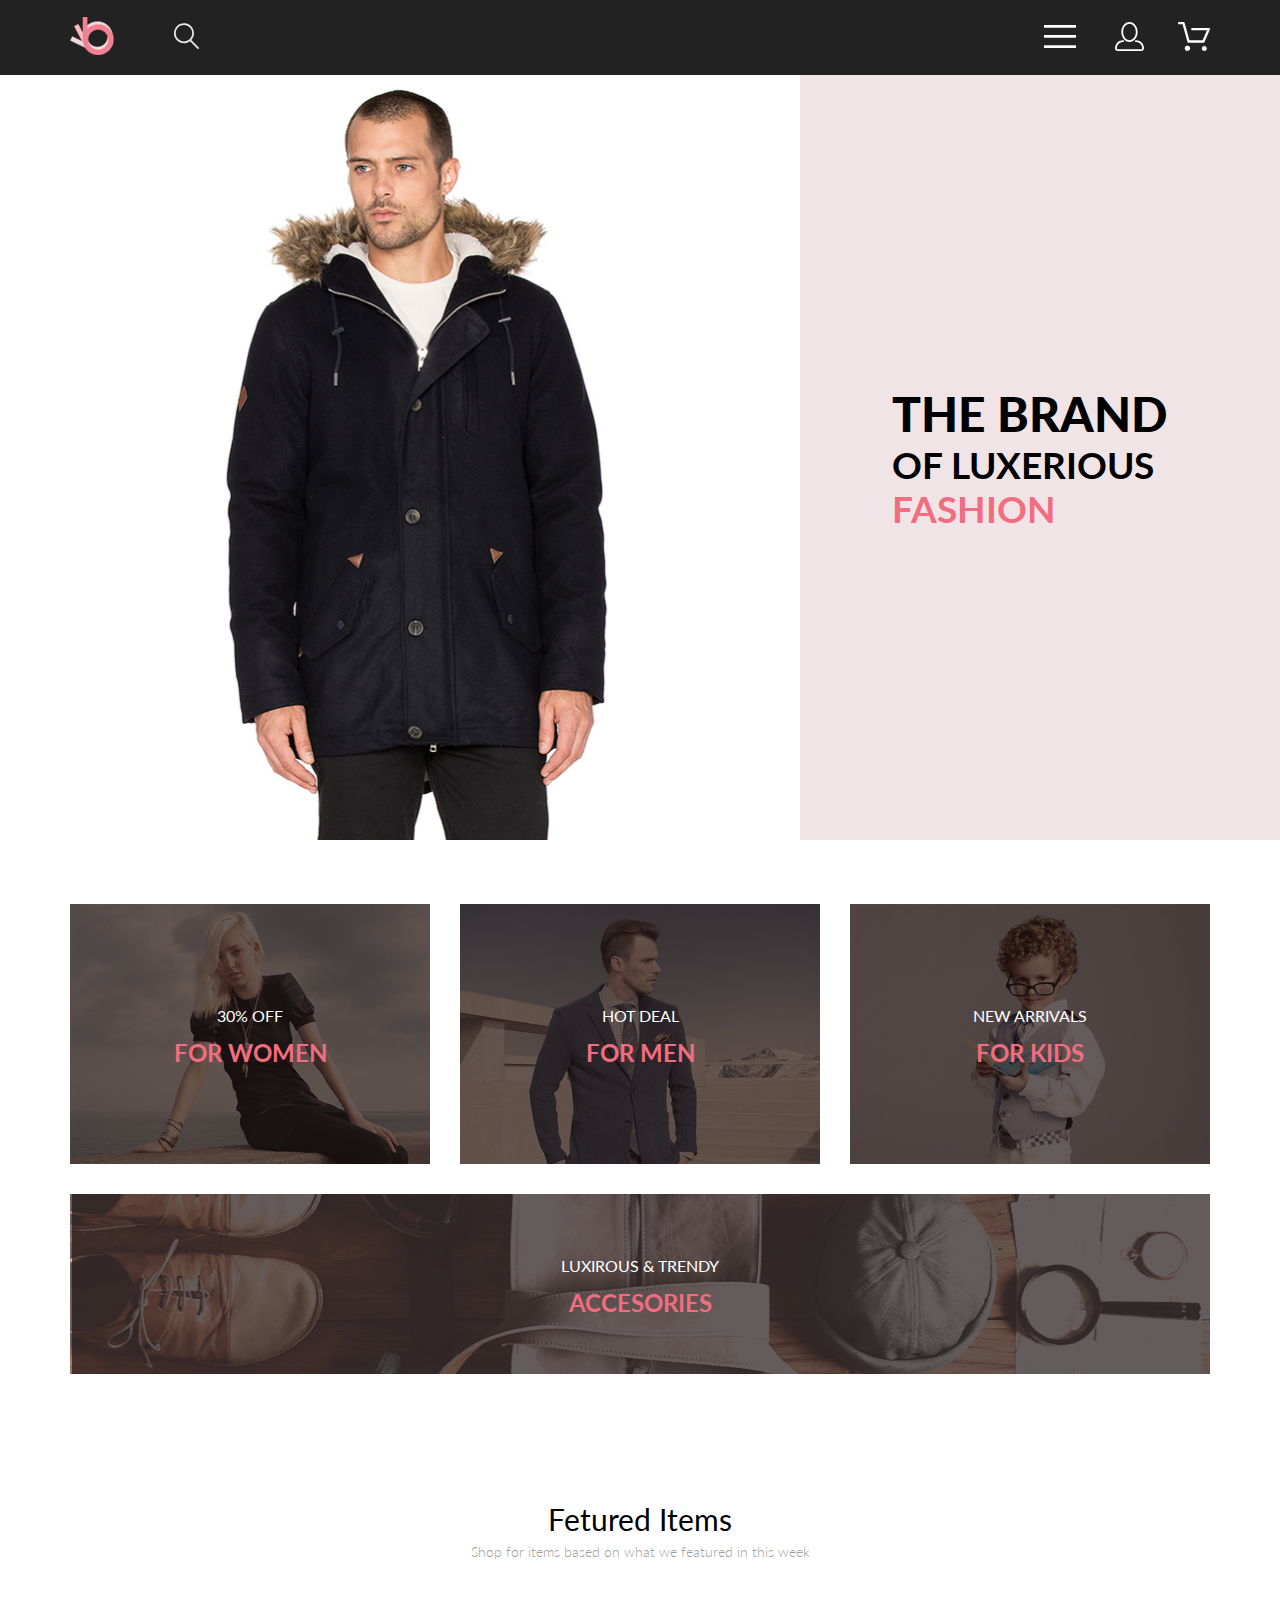
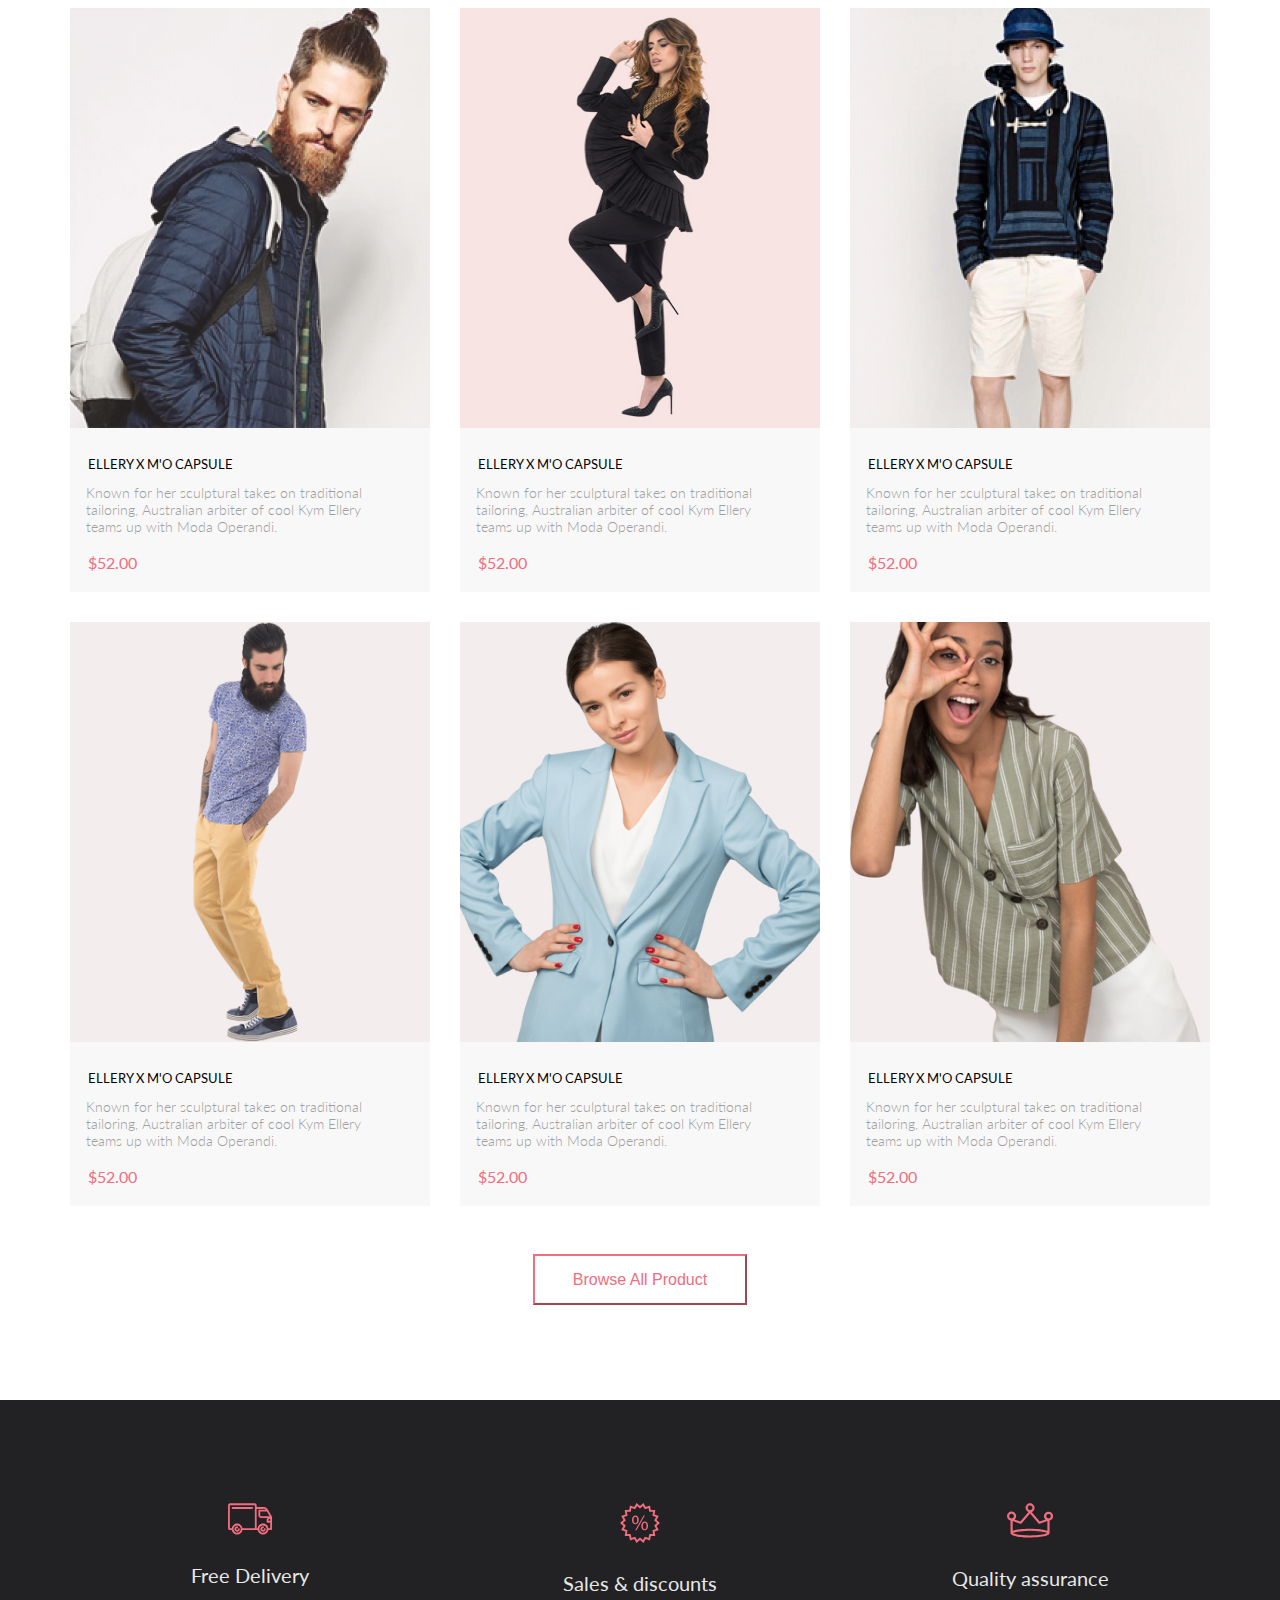
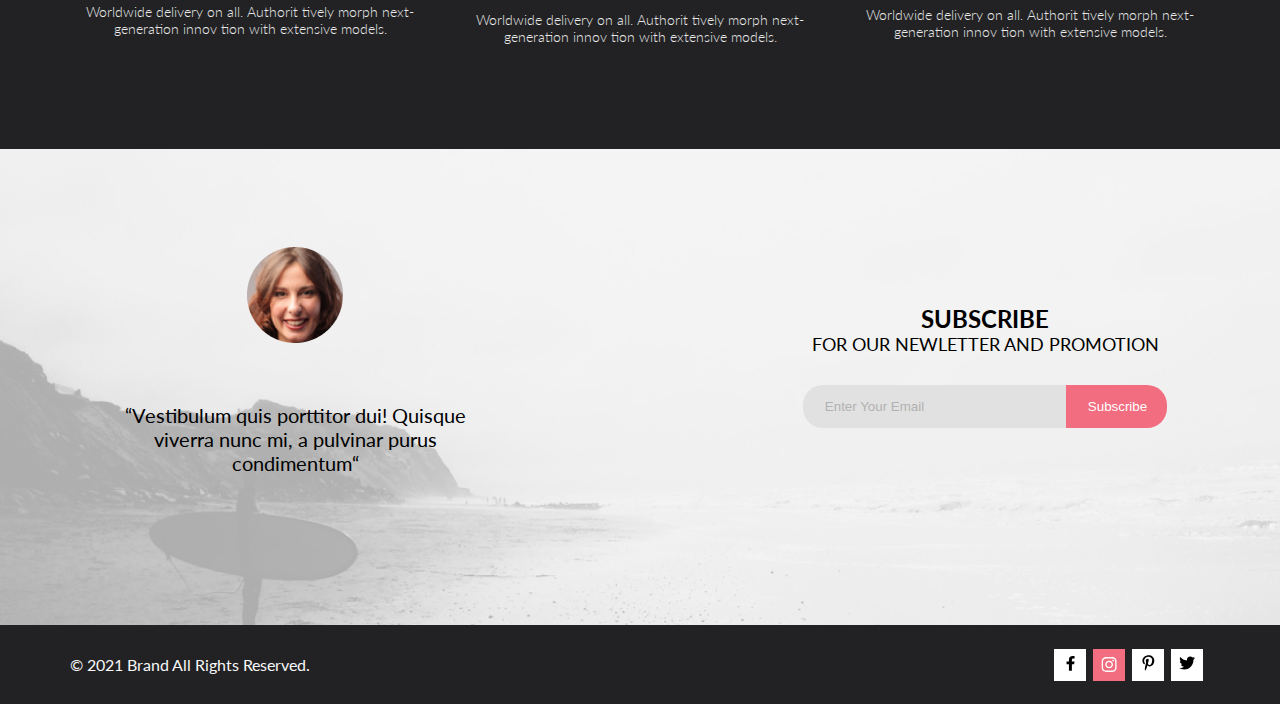
==== commit fcea7b7b: "homework-3" ====
--- a/index.html
+++ b/index.html
@@ -17,50 +17,56 @@
     <header class="header">
       <div class="container header__container">
         <div class="header__box">
-          <img class="header__logo" src="./img/logo.svg" alt="logo" width="44" height="38">
-          <img class="header__search" src="./img/loupe.svg" alt="loupe" width="26" height="27">
-        </div>
-        <div class="header__box">
-          <button class="header__button header__ico" type="button"><img src="./img/menu.svg" alt="menu" width="32" height="23"></button>
-          <a class="header__ico" href="#"><img src="./img/person.svg" alt="person" width="29" height="29"></a>
-          <a class="header__ico" href="#"><img src="./img/basket.svg" alt="basket" width="32" height="29"></a>
-          <nav class="header__menu">
-            <button type="button"><img src="./img/close.svg" alt="close" width="44" height="38"></button>
-            <h2 class="header__title">menu</h2>
-            <ul class="header__menu-list">
-              <li class="header__menu-item menu-sub-item">
-                <h3 class="menu-sub-item__title">man</h3>
-                <ul class="menu-sub-item__list">
-                  <li class="menu-sub-item__item">Accessories</li>
-                  <li class="menu-sub-item__item">Bags</li>
-                  <li class="menu-sub-item__item">Denim</li>
-                  <li class="menu-sub-item__item">T-Shirts</li>
-                </ul>
-              </li>
-              <li>
-                <h3>woman</h3>
-                <ul>
-                  <li class="menu-sub-item__item">Accessories</li>
-                  <li class="menu-sub-item__item">Jackets & Coats</li>
-                  <li class="menu-sub-item__item">Polos</li>
-                  <li class="menu-sub-item__item">T-Shirts</li>
-                  <li class="menu-sub-item__item">Shirts</li>
-                </ul>
-              </li>
-              <li>
-                <h3>kids</h3>
-                <ul>
-                  <li class="menu-sub-item__item">Accessories</li>
-                  <li class="menu-sub-item__item">Jackets & Coats</li>
-                  <li class="menu-sub-item__item">Polos</li>
-                  <li class="menu-sub-item__item">T-Shirts</li>
-                  <li class="menu-sub-item__item">Shirts</li>
-                  <li class="menu-sub-item__item">Bags</li>
-                </ul>
-              </li>
-            </ul>
-          </nav>
-        </div>
+          <a href="index.html"><img class="header__logo" src="./img/logo.svg" alt="logo" width="44" height="38"></a>
+          <form class="header__form" action="#">
+            <button class="header__form-button" type="button"><img src="./img/loupe.svg" alt="loupe" width="26" height="27"></button>
+            <label class="header__form-title visually-hidden" for="seacrh">Поиск</label>
+            <input class="header__form-input" type="search" placeholder="Search" id="search">
+          </form>
+        </div>
+        <div class="header__box"> 
+          <div class="header__navigation">
+            <button class="header__button header__ico" type="button"><svg class="icon" width="32" height="23" viewBox="0 0 32 23" xmlns="http://www.w3.org/2000/svg"><path d="M0 23V20.31H32V23H0ZM0 12.76V10.07H32V12.76H0ZM0 2.69V0H32V2.69H0Z"/></svg></button>
+            <nav class="header__menu">
+              <button class="header__menu-button" type="button"><img src="./img/close.svg" alt="close" width="12" height="12"></button>
+              <h2 class="header__title">menu</h2>
+              <ul class="header__menu-list">
+                <li class="header__menu-item menu-sub-item">
+                  <h3 class="menu-sub-item__title">man</h3>
+                  <ul class="menu-sub-item__list">
+                    <li class="menu-sub-item__item">Accessories</li>
+                    <li class="menu-sub-item__item">Bags</li>
+                    <li class="menu-sub-item__item">Denim</li>
+                    <li class="menu-sub-item__item">T-Shirts</li>
+                  </ul>
+                </li>
+                <li>
+                  <h3>woman</h3>
+                  <ul class="menu-sub-item__list">
+                    <li class="menu-sub-item__item">Accessories</li>
+                    <li class="menu-sub-item__item">Jackets & Coats</li>
+                    <li class="menu-sub-item__item">Polos</li>
+                    <li class="menu-sub-item__item">T-Shirts</li>
+                    <li class="menu-sub-item__item">Shirts</li>
+                  </ul>
+                </li>
+                <li>
+                  <h3>kids</h3>
+                  <ul class="menu-sub-item__list">
+                    <li class="menu-sub-item__item">Accessories</li>
+                    <li class="menu-sub-item__item">Jackets & Coats</li>
+                    <li class="menu-sub-item__item">Polos</li>
+                    <li class="menu-sub-item__item">T-Shirts</li>
+                    <li class="menu-sub-item__item">Shirts</li>
+                    <li class="menu-sub-item__item">Bags</li>
+                  </ul>
+                </li>
+              </ul>
+            </nav>
+          </div>
+          <a class="header__ico" href="registration.html"><svg class="icon" width="29" height="29" viewBox="0 0 29 29" xmlns="http://www.w3.org/2000/svg">  <path d="M14.5 19.937C19 19.937 22.656 15.464 22.656 9.968C22.656 4.472 19 0 14.5 0C13.3631 0.0217413 12.2463 0.303398 11.2351 0.823397C10.2239 1.34339 9.34507 2.08794 8.66602 3C7.12663 4.99573 6.30819 7.45381 6.34399 9.974C6.34399 15.465 10 19.937 14.5 19.937ZM14.5 1.813C18 1.813 20.844 5.472 20.844 9.969C20.844 14.466 17.998 18.125 14.5 18.125C11.002 18.125 8.15603 14.465 8.15503 9.969C8.15403 5.473 11 1.813 14.5 1.813ZM20.844 18.125C20.6036 18.125 20.373 18.2205 20.203 18.3905C20.033 18.5605 19.9375 18.7911 19.9375 19.0315C19.9375 19.2719 20.033 19.5025 20.203 19.6725C20.373 19.8425 20.6036 19.938 20.844 19.938C22.526 19.9399 24.1386 20.6088 25.3279 21.7982C26.5172 22.9875 27.1861 24.6 27.188 26.282C27.1875 26.5221 27.0918 26.7523 26.922 26.9221C26.7522 27.0918 26.5221 27.1875 26.282 27.188H2.71997C2.47985 27.1875 2.24975 27.0918 2.07996 26.9221C1.91016 26.7523 1.81449 26.5221 1.81396 26.282C1.81608 24.6001 2.48517 22.9877 3.67444 21.7985C4.86371 20.6092 6.47608 19.9401 8.15796 19.938C8.39824 19.938 8.62868 19.8425 8.79858 19.6726C8.96849 19.5027 9.06396 19.2723 9.06396 19.032C9.06396 18.7917 8.96849 18.5613 8.79858 18.3914C8.62868 18.2215 8.39824 18.126 8.15796 18.126C5.99541 18.1279 3.92201 18.9875 2.39258 20.5164C0.863144 22.0453 0.00264777 24.1185 0 26.281C0.000794067 27.0019 0.287502 27.693 0.797241 28.2027C1.30698 28.7125 1.99811 28.9992 2.71899 29H26.282C27.0027 28.9989 27.6936 28.7121 28.2031 28.2024C28.7126 27.6927 28.9992 27.0017 29 26.281C28.9974 24.1187 28.1372 22.0457 26.6083 20.5168C25.0793 18.9878 23.0063 18.1276 20.844 18.125Z"/></svg></a>
+          <a class="header__ico" href="#"><svg class="icon" width="33" height="29" viewBox="0 0 33 29" xmlns="http://www.w3.org/2000/svg"><path d="M27.199 29C26.5512 28.9738 25.9396 28.6948 25.4952 28.2227C25.0509 27.7506 24.8094 27.1232 24.8225 26.475C24.8356 25.8269 25.1023 25.2097 25.5653 24.7559C26.0283 24.3022 26.6508 24.048 27.2991 24.048C27.9474 24.048 28.5697 24.3022 29.0327 24.7559C29.4957 25.2097 29.7624 25.8269 29.7755 26.475C29.7886 27.1232 29.5471 27.7506 29.1028 28.2227C28.6585 28.6948 28.0468 28.9738 27.399 29H27.199ZM7.75098 26.32C7.75098 25.79 7.90815 25.2718 8.20264 24.8311C8.49712 24.3904 8.91569 24.0469 9.4054 23.844C9.8951 23.6412 10.434 23.5881 10.9539 23.6915C11.4737 23.7949 11.9512 24.0502 12.326 24.425C12.7009 24.7998 12.9562 25.2773 13.0596 25.7972C13.163 26.317 13.1098 26.8559 12.907 27.3456C12.7041 27.8353 12.3606 28.2539 11.9199 28.5483C11.4792 28.8428 10.9611 29 10.431 29C10.0789 29.0003 9.73017 28.9311 9.40479 28.7966C9.0794 28.662 8.78374 28.4646 8.53467 28.2158C8.28559 27.9669 8.08805 27.6713 7.95325 27.3461C7.81844 27.0208 7.74902 26.6721 7.74902 26.32H7.75098ZM11.551 20.686C11.2916 20.6868 11.039 20.6024 10.8322 20.4457C10.6253 20.2891 10.4756 20.0689 10.406 19.819L5.573 2.36401H2.18005C1.86657 2.36401 1.56591 2.23947 1.34424 2.01781C1.12257 1.79614 0.998047 1.49549 0.998047 1.18201C0.998047 0.868519 1.12257 0.567873 1.34424 0.346205C1.56591 0.124537 1.86657 5.81268e-06 2.18005 5.81268e-06H6.46106C6.72055 -0.00080736 6.97309 0.0837201 7.17981 0.240568C7.38653 0.397416 7.53589 0.617884 7.60498 0.868006L12.438 18.323H25.616L29.999 8.27501H15.399C15.2409 8.27961 15.0834 8.25242 14.9359 8.19507C14.7884 8.13771 14.6539 8.05134 14.5404 7.94108C14.4269 7.83082 14.3366 7.69891 14.275 7.55315C14.2134 7.40739 14.1816 7.25075 14.1816 7.0925C14.1816 6.93426 14.2134 6.77762 14.275 6.63186C14.3366 6.4861 14.4269 6.35419 14.5404 6.24393C14.6539 6.13367 14.7884 6.0473 14.9359 5.98994C15.0834 5.93259 15.2409 5.90541 15.399 5.91001H31.812C32.0077 5.90996 32.2003 5.95866 32.3724 6.05172C32.5446 6.14478 32.6908 6.27926 32.798 6.44301C32.9058 6.60729 32.9714 6.79569 32.9889 6.99145C33.0063 7.18721 32.9752 7.38424 32.8981 7.565L27.493 19.977C27.4007 20.1876 27.249 20.3668 27.0565 20.4927C26.864 20.6186 26.6391 20.6858 26.4091 20.686H11.551Z"/></svg></a>
+        </div>  
       </div>
     </header>
     <main>
@@ -71,26 +77,26 @@
         </div>
       </section>
       <section class="container sale__container">
-        <h2 class="visually-hidden">Sale</h2>
+        <h2 class="sale__title sale__title_visually-hidden">Sale</h2>
         <ul class="sale__list">
-            <li class="sale__item sale__item-women">
-              <a class="sale__link" href="#">
-                <p class="sale__text">30% off</p>
-                <h3 class="sale__subtitle">for women</h3>
-              </a>
-            </li>
-            <li class="sale__item sale__item-men">
-              <a class="sale__link" href="#">
-                <p class="sale__text">hot deal</p>
-                <h3 class="sale__subtitle">for men</h3>
-              </a>
-            </li>
-            <li class="sale__item sale__item-kids">
-              <a class="sale__link" href="#">
-                <p class="sale__text">new arrivals</p>
-                <h3 class="sale__subtitle">for kids</h3>
-              </a>
-            </li>
+          <li class="sale__item sale__item-women">
+            <a class="sale__link" href="#">
+              <p class="sale__text">30% off</p>
+              <h3 class="sale__subtitle">for women</h3>
+            </a>
+          </li>
+          <li class="sale__item sale__item-men">
+            <a class="sale__link" href="#">
+              <p class="sale__text">hot deal</p>
+              <h3 class="sale__subtitle">for men</h3>
+            </a>
+          </li>
+          <li class="sale__item sale__item-kids">
+            <a class="sale__link" href="#">
+              <p class="sale__text">new arrivals</p>
+              <h3 class="sale__subtitle">for kids</h3>
+            </a>
+          </li>
           <li class="sale__item sale__item-aaccesories">
             <a class="sale__link" href="#">
               <p class="sale__text">luxirous & trendy</p>
@@ -104,37 +110,55 @@
         <p class="product__text">Shop for items based on what we featured in this week</p>
         <ul class="product__list">
           <li class="product__item">
-            <img class="product__item-img" src="./img/product-1.jpg" alt="product-1">
-            <h3 class="product__item-title">ellery x m'o capsule</h3>
-            <p class="product__item-text">Known for her sculptural takes on traditional tailoring, Australian arbiter of cool Kym Ellery teams up with Moda Operandi.</p>
-            <p class="product__item-price">$52.00</p>
-          </li>
-          <li class="product__item">
-            <img class="product__item-img" src="./img/product-2.jpg" alt="product-2">
-            <h3 class="product__item-title">ellery x m'o capsule</h3>
-            <p class="product__item-text">Known for her sculptural takes on traditional tailoring, Australian arbiter of cool Kym Ellery teams up with Moda Operandi.</p>
-            <p class="product__item-price">$52.00</p>
-          </li>
-          <li class="product__item">
-            <img class="product__item-img" src="./img/product-3.jpg" alt="product-3">
-            <h3 class="product__item-title">ellery x m'o capsule</h3>
-            <p class="product__item-text">Known for her sculptural takes on traditional tailoring, Australian arbiter of cool Kym Ellery teams up with Moda Operandi.</p>
-            <p class="product__item-price">$52.00</p>
-          </li>
-          <li class="product__item">
-            <img class="product__item-img" src="./img/product-4.jpg" alt="product-4">
-            <h3 class="product__item-title">ellery x m'o capsule</h3>
-            <p class="product__item-text">Known for her sculptural takes on traditional tailoring, Australian arbiter of cool Kym Ellery teams up with Moda Operandi.</p>
-            <p class="product__item-price">$52.00</p>
-          </li>
-          <li class="product__item">
-            <img class="product__item-img" src="./img/product-5.jpg" alt="product-5">
-            <h3 class="product__item-title">ellery x m'o capsule</h3>
-            <p class="product__item-text">Known for her sculptural takes on traditional tailoring, Australian arbiter of cool Kym Ellery teams up with Moda Operandi.</p>
-            <p class="product__item-price">$52.00</p>
-          </li>
-          <li class="product__item">
-            <img class="product__item-img" src="./img/product-6.jpg" alt="product-6">
+            <div class="product-wrapper-overlay">
+              <button class="product__item-button"><img src="./img/basket.svg" alt="basket" width="26" height="24">Add to cart</button>
+              <img class="product__item-img" src="./img/product-1.jpg" alt="product-1">
+            </div>
+            <h3 class="product__item-title">ellery x m'o capsule</h3>
+            <p class="product__item-text">Known for her sculptural takes on traditional tailoring, Australian arbiter of cool Kym Ellery teams up with Moda Operandi.</p>
+            <p class="product__item-price">$52.00</p>
+          </li>
+          <li class="product__item">
+            <div class="product-wrapper-overlay">
+              <button class="product__item-button"><img src="./img/basket.svg" alt="basket" width="26" height="24">Add to cart</button>
+              <img class="product__item-img" src="./img/product-2.jpg" alt="product-2">
+            </div>
+            <h3 class="product__item-title">ellery x m'o capsule</h3>
+            <p class="product__item-text">Known for her sculptural takes on traditional tailoring, Australian arbiter of cool Kym Ellery teams up with Moda Operandi.</p>
+            <p class="product__item-price">$52.00</p>
+          </li>
+          <li class="product__item">
+            <div class="product-wrapper-overlay">
+              <button class="product__item-button"><img src="./img/basket.svg" alt="basket" width="26" height="24">Add to cart</button>
+              <img class="product__item-img" src="./img/product-3.jpg" alt="product-3">
+            </div>
+            <h3 class="product__item-title">ellery x m'o capsule</h3>
+            <p class="product__item-text">Known for her sculptural takes on traditional tailoring, Australian arbiter of cool Kym Ellery teams up with Moda Operandi.</p>
+            <p class="product__item-price">$52.00</p>
+          </li>
+          <li class="product__item">
+            <div class="product-wrapper-overlay">
+              <button class="product__item-button"><img src="./img/basket.svg" alt="basket" width="26" height="24">Add to cart</button>
+              <img class="product__item-img" src="./img/product-4.jpg" alt="product-4">
+            </div>
+            <h3 class="product__item-title">ellery x m'o capsule</h3>
+            <p class="product__item-text">Known for her sculptural takes on traditional tailoring, Australian arbiter of cool Kym Ellery teams up with Moda Operandi.</p>
+            <p class="product__item-price">$52.00</p>
+          </li>
+          <li class="product__item">
+            <div class="product-wrapper-overlay">
+              <button class="product__item-button"><img src="./img/basket.svg" alt="basket" width="26" height="24">Add to cart</button>
+              <img class="product__item-img" src="./img/product-5.jpg" alt="product-5">
+            </div>
+            <h3 class="product__item-title">ellery x m'o capsule</h3>
+            <p class="product__item-text">Known for her sculptural takes on traditional tailoring, Australian arbiter of cool Kym Ellery teams up with Moda Operandi.</p>
+            <p class="product__item-price">$52.00</p>
+          </li>
+          <li class="product__item">
+            <div class="product-wrapper-overlay">
+              <button class="product__item-button"><img src="./img/basket.svg" alt="basket" width="26" height="24">Add to cart</button>
+              <img class="product__item-img" src="./img/product-6.jpg" alt="product-6">
+            </div>
             <h3 class="product__item-title">ellery x m'o capsule</h3>
             <p class="product__item-text">Known for her sculptural takes on traditional tailoring, Australian arbiter of cool Kym Ellery teams up with Moda Operandi.</p>
             <p class="product__item-price">$52.00</p>
@@ -173,7 +197,12 @@
               <p class="footer-wrp__text">“Vestibulum quis porttitor dui! Quisque viverra nunc mi, a pulvinar purus condimentum“</p>
             </li>
             <li class="footer-wrp__item">
-              <div>здесь будет форма</div>
+              <h2 class="footer-wrp__item-title">subscribe</h2>
+              <h3 class="footer-wrp__item-subtitle">for our newletter and promotion</h3>
+              <form class="footer-wrp__item-form" action="#">
+                <input class="footer-wrp__item-form-input" type="email" placeholder="Enter Your Email">
+                <button class="footer-wrp__item-form-button" type="submit"> Subscribe </button>
+              </form>
             </li>
           </ul>
         </div>
--- a/css/style.css
+++ b/css/style.css
@@ -7,345 +7,771 @@
     --white: #FFFFFF;
     --dark-grey: #222224;
     --dark-white: #E8E8E8;
+    --opacity-grey: rgba(58, 56, 56, 0.86);
+    --middle-grey: #E1E1E1;
   }
   
-  body {
-    font-family: Lato;
-    font-size: 14px;
-    font-style: normal;
-    font-weight: 300;
-    line-height: 17px;
+body {
+  font-family: Lato;
+  font-size: 14px;
+  font-style: normal;
+  font-weight: 300;
+  line-height: 17px;
+}
+
+.container {
+  max-width: 1140px;
+  margin: 0 auto;
+}
+
+.header {
+  background-color: var(--black);
+}
+
+.header__container {
+  display: flex;
+  align-items: center;
+  min-height: 75px;
+  justify-content: space-between;
+}
+
+/* .header__menu {
+  display: none;
+} */
+
+.header__box {
+  display: flex;
+  align-items: center;
+}
+
+.header__logo {
+  margin: 0 41px 0 0;
+}
+
+.header__ico {
+  margin: 0 0 0 33px;
+}
+
+.header__button {
+  border: none;
+  background-color: transparent;
+}
+
+.hero {
+  display: flex;
+  background-color: var(--pink);
+  justify-content: center;
+  margin-bottom: 64px;
+}
+
+.hero-wrp {
+  display: flex;
+  align-items: center;
+  padding: 0 0 0 92px;
+  width: 800px;
+}
+
+.hero__title {
+  font-size: 48px;
+  font-weight: 900;
+  line-height: 58px;
+  text-transform: uppercase;
+}
+
+.hero__subtitle {
+  display: block;
+  font-size: 37px;
+  font-weight: 700;
+  line-height: 44px;
+}
+
+.hero__pink {
+  color: var(--dark-pink);
+}
+
+.sale__title_visually-hidden {
+  position: absolute;
+  white-space: nowrap;
+  width: 1px;
+  height: 1px;
+  overflow: hidden;
+  border: 0;
+  padding: 0;
+  clip: rect(0 0 0 0);
+  clip-path: inset(50%);
+  margin: -1px;
+}
+
+.sale__list{
+  display: flex;
+  justify-content: space-between;
+  flex-wrap: wrap;
+}  
+
+.sale__item {
+  width: 360px;
+  height: 260px;
+  padding-bottom: 30px;
+  display: flex;
+  justify-content: center;
+  align-items: center;
+}
+
+.sale__item-women {
+  background-image: url(../img/forwomen.jpg);
+  background-repeat: no-repeat;
+}
+
+.sale__item-men {
+  background-image: url(../img/formen.jpg);
+  background-repeat: no-repeat;
+}
+
+.sale__item-kids {
+  background-image: url(../img/forkids.jpg);
+  background-repeat: no-repeat;
+}
+
+.sale__item-aaccesories {
+  width: 100%;
+  height: 180px;
+  background-image: url(../img/accesories.jpg);
+  background-repeat: no-repeat;
+  display: flex;
+  justify-content: center;
+  align-items: center;
+}
+
+.sale__link{
+  text-decoration: none;
+}
+
+.sale__text {
+  font-size: 16px;
+  font-weight: 400;
+  text-align: center;
+  color: var(--white);
+  text-transform: uppercase;
+  padding-bottom: 20px;
+}
+
+.sale__subtitle {
+  font-size: 24px;
+  font-weight: 700;
+  text-align: center;
+  color: var(--dark-pink);
+  text-transform: uppercase;
+}
+
+.product {
+  margin-top: 97px;
+}
+
+.product__title {
+  font-size: 30px;
+  font-weight: normal;
+  line-height: 36px;
+  text-align: center;
+  padding-bottom: 6px;
+}
+
+.product__text {
+  text-align: center;
+  color: var(--grey);
+  padding-bottom: 48px;
+}
+
+.product__list {
+  display: flex;
+  flex-wrap: wrap;
+  justify-content: space-between;
+  margin-bottom: 18px;
+}
+
+.product__item {
+  width: 360px;
+  box-sizing: border-box;
+  display: flex;
+  flex-direction: column;
+  background-color: var(--light-grey);
+  margin-bottom: 30px;
+}
+
+.product__item-title {
+  font-weight: normal;
+  font-size: 13px;
+  line-height: 16px;
+  padding-top: 25px;
+  padding-bottom: 12px;
+  padding-left: 18px;
+  text-transform: uppercase;
+}
+
+.product__item-text {
+  color: var(--grey);
+  padding-left: 16px;
+  padding-bottom: 18px;
+  width: 314px;
+}
+
+.product__item-price {
+  font-weight: normal;
+  font-size: 16px;
+  line-height: 19px;
+  padding-left: 18px;
+  padding-bottom: 20px;
+  color: var(--dark-pink);
+}
+
+.product__button {
+  font-weight: normal;
+  font-size: 16px;
+  line-height: 19px;
+  color: var(--dark-pink);
+  padding: 14px 38px;
+  background-color: var(--white);
+  text-decoration: none;
+  border-color: var(--dark-pink);
+  margin: auto;
+  display: block;
+}
+
+.aside {
+  background-color: var(--dark-grey);
+  margin-top: 95px;
+}
+
+.aside__list {
+  display: flex;
+  justify-content: space-between;
+}
+
+.aside__item {
+  width: 360px;
+  box-sizing: border-box;
+  display: flex;
+  flex-direction: column;
+  align-items: center;
+  padding-top: 103px;
+  padding-bottom: 104px;
+}
+
+.aside__title {
+  font-weight: normal;
+  font-size: 19.96px;
+  line-height: 24px;
+  padding-top: 28px;
+  padding-bottom: 16px;
+  color: var(--dark-white);
+}
+
+.aside__text {
+  font-weight: 300;
+  font-size: 13.972px;
+  line-height: 17px;
+  text-align: center;
+  color: var(--dark-white);
+}
+
+.footer-wrp {
+  background-image: url(../img/backgraund-footer.jpg);
+  background-repeat: no-repeat;
+  background-size: 100% 100%;
+}
+
+.footer-wrp__list {
+  display: flex;
+  justify-content: space-between;
+}
+
+.footer-wrp__item {
+  box-sizing: border-box;
+  display: flex;
+  flex-direction: column;
+  align-items: center;
+  width: 450px;
+}
+
+.footer-wrp__img {
+  padding-top: 98px;
+  padding-bottom: 60px;
+}
+
+.footer-wrp__text {
+  font-weight: normal;
+  font-size: 20px;
+  line-height: 24px;
+  text-align: center;
+  width: 359px;
+  padding-bottom: 150px;
+}
+
+.footer-socials {
+  background-color: var(--dark-grey);
+
+}
+
+.footer-socials__copy {
+  font-weight: normal;
+  font-size: 16px;
+  line-height: 19px;
+  color: var(--light-grey);
+  padding: 30px 0;
+}
+
+.footer-socials__container {
+  display: flex;
+  align-items: center;
+  justify-content: space-between;
+}
+
+.footer-socials__box-list {
+  display: flex;
+  flex-wrap: wrap
+}
+
+.footer-socials__box-item {
+  align-items: center;
+  display: flex;
+  background-color: var(--white);
+  margin-right: 7px;
+  width: 32px;
+  height: 32px;
+  justify-content: center;
+}
+
+.footer-wrp-socials__icon-instagram {
+  background-color: var(--dark-pink);
+  width: 32px;
+  height: 32px;
+  align-items: center;
+  display: flex;
+  justify-content: center;
+}
+
+.product__item-button {
+  position: absolute;
+  top: 50%;  
+  left: 50%;
+  transform: translate(-50%, -50%);
+  background-color: transparent;
+  border: 1px solid #fff;
+  font-weight: normal;
+  font-size: 14px;
+  line-height: 17px;
+  color: var(--white);
+  padding: 10px;
+}
+
+.product-wrapper-overlay {
+  position: relative;
+}
+
+
+.product-wrapper-overlay:before {
+  content: '';
+  width: 100%;
+  min-height: 420px;
+  background: var(--opacity-grey);
+  position: absolute;
+  top: 0;
+}
+
+.overlay,
+.product__item-button {
+  display: none;
+}
+
+.product-wrapper-overlay:before {
+  display: none;
+}
+
+.product__item:hover .product__item-button,
+.product__item:hover .overlay,
+.product__item:hover .product-wrapper-overlay:before {
+  display: block;
+} 
+
+.product__item-button:hover,
+.product__item-button:focus {
+  opacity: 0.5;
+  cursor: pointer;
+  outline: none;
+}
+
+.product__item-button:active {
+  opacity: 0.7;
+}
+
+.product__button:hover,
+.product__button:focus {
+  opacity: 0.5;
+  cursor: pointer;
+  outline: none;
+}
+
+.product__button:active {
+  opacity: 0.7;
+}   
+
+.button-icon {
+  background: var(--black):
+  border: none;
+}
+
+.icon {
+  fill: var(--white)
+}
+
+.header__ico:hover,
+.header__ico:focus {
+  background:  var(--pink);
+  cursor: pointer;
+}
+
+.header__ico:hover .icon,
+.header__ico:focus .icon {
+  fill: var(--black)
+}
+
+.header__ico:active .icon {
+  fill: var(--dark-pink);
+}
+
+.footer-wrp-socials__icon:hover,
+.footer-wrp-socials__icon:focus {
+  opacity: 0.5;
+  cursor: pointer;
+  outline: none;
+}
+
+.footer-wrp-socials__icon:active {
+  opacity: 0.7;
+}
+
+.footer-wrp__item-title{
+  font-size: 24px;
+  font-weight: 400;
+  line-height: 29px;
+  letter-spacing: 0em;
+  text-align: center;
+  text-transform: uppercase;
+  font-weight: bold;
+  padding-top: 155px;
+}
+
+.footer-wrp__item-subtitle{
+  font-size: 18px;
+  font-weight: 400;
+  line-height: 22px;
+  letter-spacing: 0em;
+  text-align: center;
+  text-transform: uppercase;
+  padding-bottom: 30px;
+}
+
+.footer-wrp__item-form{
+  display: inline-flex;
   }
   
-  .container {
-    max-width: 1140px;
-    margin: 0 auto;
+.footer-wrp__item-form-input{
+  background-color: var(--middle-grey);
+  border: none;
+  border-radius: 20px 0 0 20px;
+  padding: 14px 64px 14px 22px;
+}
+
+.footer-wrp__item-form-button{
+  background-color: var(--dark-pink);
+  color: var(--white);
+  border-radius: 0 20px 20px 0;
+  border: none;
+  padding: 14px 20px 14px 22px;
+}
+
+.footer-wrp__item-form-button:hover,
+.footer-wrp__item-form-button:focus {
+  opacity: 0.5;
+  cursor: pointer;
+  outline: none;
   }
   
-  .header {
-    background-color: var(--black);
-  }
+.footer-wrp__item-form-button:active {
+  opacity: 0.7;
+}
+
+.headline{
+  background-color: var(--pink);
+  margin-bottom: 64px;
+}
+
+.headline__title{
+  text-transform: uppercase;
+  color: var(--dark-pink);
+  font-size: 24px;
+  line-height: 29px;
+  font-weight: normal;
+  padding: 60px 0;
+}
+
+.registration{
+  display: flex;
+}
+
+.registration__title{
+  font-weight: 300;
+  font-size: 16px;
+  line-height: 19px;
+  padding-bottom: 20px;
+}
+
+.registration__input{
+  width: 360px;
+  height: 45px;
+  margin-bottom: 20px;
+  padding-left: 16px;
+  border: 1px solid #A4A4A4;
+  color: var(--dark-pink);
+}
+
+.registration__title_visually-hidden {
+  position: absolute;
+  white-space: nowrap;
+  width: 1px;
+  height: 1px;
+  overflow: hidden;
+  border: 0;
+  padding: 0;
+  clip: rect(0 0 0 0);
+  clip-path: inset(50%);
+  margin: -1px;
+}
+
+.registration__radio{
+  margin: 13px 10px 30px 0;
+  border: 1px solid #A4A4A4;
+}
+
+.registration__radio-female{
+  margin-left: 20px;
+}
+
+.registration__text{
+  font-weight: 300;
+  font-size: 13px;
+  line-height: 16px;
+  color: #B1B1B1;
+  width: 360px;
+  padding-bottom: 39px;
+}
+
+.registration__button{
+  background-color: var(--dark-pink);
+  padding: 16px 30px;
+  text-transform: uppercase;
+  color: var(--white);
+  font-size: 14px;
+  line-height: 17px;
+  font-weight: normal;
+  margin-bottom: 96px;
+}
+
+.loyalty{
+  padding-left: 128px;
+}
+
+.loyalty__title{
+  font-size: 24px;
+  line-height: 29px;
+  font-weight: 300;
+  text-transform: uppercase;
+  padding-bottom: 22px;
+}
+
+.loyalty__text{
+  font-size: 24px;
+  line-height: 29px;
+  padding-bottom: 21px;
+}
+
+.loyalty__list{
+  margin: 0;
+  list-style: none;
+}
+
+.loyalty__item{
+  position: relative;
+  font-size: 24px;
+  line-height: 29px;
+  padding: 0 0 16px 23px;
+  margin-left: 28px;
+}
+
+.loyalty__item:before {
+  content: '';
+  width: 20px;
+  height: 16px;
+  position: absolute;
+  top: 5px;
+  left: -25px;
+  background-image: url(../img/check.svg);
+  background-size: 20px 16px;
+}
+
+.registration__button:hover,
+.registration__button:focus {
+  opacity: 0.5;
+  cursor: pointer;
+  outline: none;
+}
   
-  .header__container {
-    display: flex;
-    align-items: center;
-    min-height: 75px;
-    justify-content: space-between;
-  }
-  
-  .header__menu {
-    display: none;
-  }
-  
-  .header__box {
-    display: flex;
-  }
-  
-  .header__logo {
-    margin: 0 41px 0 0;
-  }
-  
-  .header__ico {
-    margin: 0 0 0 33px;
-  }
-  
-  .header__button {
-    border: none;
-    background-color: transparent;
-  }
-  
-  .hero {
-    display: flex;
-    background-color: var(--pink);
-    justify-content: center;
-    margin-bottom: 64px;
-  }
-  
-  .hero-wrp {
-    display: flex;
-    align-items: center;
-    padding: 0 0 0 92px;
-    width: 800px;
-  }
-  
-  .hero__title {
-    font-size: 48px;
-    font-weight: 900;
-    line-height: 58px;
-    text-transform: uppercase;
-  }
-  
-  .hero__subtitle {
-    display: block;
-    font-size: 37px;
-    font-weight: 700;
-    line-height: 44px;
-  }
-  
-  .hero__pink {
-    color: var(--dark-pink);
-  }
-  
-  .visually-hidden {
-    position: absolute;
-    white-space: nowrap;
-    width: 1px;
-    height: 1px;
-    overflow: hidden;
-    border: 0;
-    padding: 0;
-    clip: rect(0 0 0 0);
-    clip-path: inset(50%);
-    margin: -1px;
-  }
-  
-  .sale__list{
-    display: flex;
-    justify-content: space-between;
-    flex-wrap: wrap;
-  }  
-
-  .sale__item {
-    width: 360px;
-    height: 260px;
-    padding-bottom: 30px;
-    display: flex;
-    justify-content: center;
-    align-items: center;
- }
-  
-  .sale__item-women {
-    background-image: url(../img/forwomen.jpg);
-    background-repeat: no-repeat;
-  }
-  
-  .sale__item-men {
-    background-image: url(../img/formen.jpg);
-    background-repeat: no-repeat;
-  }
-  
-  .sale__item-kids {
-    background-image: url(../img/forkids.jpg);
-    background-repeat: no-repeat;
- }
-  
-  .sale__item-aaccesories {
-    width: 100%;
-    height: 180px;
-    background-image: url(../img/accesories.jpg);
-    background-repeat: no-repeat;
-    display: flex;
-    justify-content: center;
-    align-items: center;
- }
-  
-  .sale__link{
-    text-decoration: none;
-  }
-  .sale__text {
-    font-size: 16px;
-    font-weight: 400;
-    text-align: center;
-    color: var(--white);
-    text-transform: uppercase;
-    padding-bottom: 20px;
-
-  }
-  
-  .sale__subtitle {
-    font-size: 24px;
-    font-weight: 700;
-    text-align: center;
-    color: var(--dark-pink);
-    text-transform: uppercase;
-  }
-  
-  .product {
-    margin-top: 97px;
-  }
-  
-  .product__title {
-    font-size: 30px;
-    font-weight: normal;
-    line-height: 36px;
-    text-align: center;
-    padding-bottom: 6px;
-  }
-  
-  .product__text {
-    text-align: center;
-    color: var(--grey);
-    padding-bottom: 48px;
-  }
-  
-  .product__list {
-    display: flex;
-    flex-wrap: wrap;
-    justify-content: space-between;
-    margin-bottom: 18px;
-  }
-  
-  .product__item {
-    width: 360px;
-    box-sizing: border-box;
-    display: flex;
-    flex-direction: column;
-    background-color: var(--light-grey);
-    margin-bottom: 30px;
-  }
-  
-  .product__item-title {
-    font-weight: normal;
-    font-size: 13px;
-    line-height: 16px;
-    padding-top: 25px;
-    padding-bottom: 12px;
-    padding-left: 18px;
-    text-transform: uppercase;
-  }
-  
-  .product__item-text {
-    color: var(--grey);
-    padding-left: 16px;
-    padding-bottom: 18px;
-    width: 314px;
-  }
-  
-  .product__item-price {
-    font-weight: normal;
-    font-size: 16px;
-    line-height: 19px;
-    padding-left: 18px;
-    padding-bottom: 20px;
-    color: var(--dark-pink);
-  }
-  
-  .product__button {
-    font-weight: normal;
-    font-size: 16px;
-    line-height: 19px;
-    color: var(--dark-pink);
-    padding: 14px 38px;
-    background-color: var(--white);
-    text-decoration: none;
-    border-color: var(--dark-pink);
-    margin: auto;
-    display: block;
-  }
-  
-  .aside {
-    background-color: var(--dark-grey);
-    margin-top: 95px;
-  }
-  
-  .aside__list {
-    display: flex;
-    justify-content: space-between;
-  }
-  
-  .aside__item {
-    width: 360px;
-    box-sizing: border-box;
-    display: flex;
-    flex-direction: column;
-    align-items: center;
-    padding-top: 103px;
-    padding-bottom: 104px;
-  }
-  
-  .aside__title {
-    font-weight: normal;
-    font-size: 19.96px;
-    line-height: 24px;
-    padding-top: 28px;
-    padding-bottom: 16px;
-    color: var(--dark-white);
-  }
-  
-  .aside__text {
-    font-weight: 300;
-    font-size: 13.972px;
-    line-height: 17px;
-    text-align: center;
-    color: var(--dark-white);
-  }
-  
-  .footer-wrp {
-    background-image: url(../img/backgraund-footer.jpg);
-    background-repeat: no-repeat;
-    background-size: 100% 100%;
-  }
-  
-  .footer-wrp__list {
-    display: flex;
-    justify-content: space-between;
-  }
-  
-  .footer-wrp__item {
-    box-sizing: border-box;
-    display: flex;
-    flex-direction: column;
-    align-items: center;
-    width: 450px;
-  }
-  
-  .footer-wrp__img {
-    padding-top: 98px;
-    padding-bottom: 60px;
-  
-  }
-  
-  .footer-wrp__text {
-    font-weight: normal;
-    font-size: 20px;
-    line-height: 24px;
-    text-align: center;
-    width: 359px;
-    padding-bottom: 150px;
-  }
-  
-  .footer-socials {
-    background-color: var(--dark-grey);
-  
-  }
-  
-  .footer-socials__copy {
-    font-weight: normal;
-    font-size: 16px;
-    line-height: 19px;
-    color: var(--light-grey);
-    padding: 30px 0;
-  }
-  
-  .footer-socials__container {
-    display: flex;
-    align-items: center;
-    justify-content: space-between;
-  }
-  
-  .footer-socials__box {}
-  
-  .footer-socials__box-list {
-    display: flex;
-    flex-wrap: wrap
-  }
-  
-  .footer-socials__box-item {
-    align-items: center;
-    display: flex;
-    background-color: var(--white);
-    margin-right: 7px;
-    width: 32px;
-    height: 32px;
-    justify-content: center;
-  }
-  
-  .footer-wrp-socials__icon-instagram {
-    background-color: var(--dark-pink);
-    width: 32px;
-    height: 32px;
-    align-items: center;
-    display: flex;
-    justify-content: center;
-  }
-  +.registration__button:active {
+  opacity: 0.7;
+}
+
+[type="text"]:hover,
+[type="text"]:focus {
+  outline: 1px solid var(--dark-pink);
+  background: white;
+  cursor: pointer;
+}
+
+[type="email"]:hover,
+[type="email"]:focus {
+  outline: 1px solid var(--dark-pink);
+  background: white;
+  cursor: pointer;
+}
+
+[type="password"]:hover,
+[type="password"]:focus {
+  outline: 1px solid var(--dark-pink);
+  background: white;
+  cursor: pointer;
+}
+
+::-webkit-input-placeholder {color: #B1B1B1;}
+::-moz-placeholder          {color: #B1B1B1;}/* Firefox 19+ */
+:-moz-placeholder           {color: #B1B1B1;}/* Firefox 18- */
+:-ms-input-placeholder      {color: #B1B1B1;}
+
+
+:focus::-webkit-input-placeholder {color: transparent}
+:focus::-moz-placeholder          {color: transparent}
+:focus:-moz-placeholder           {color: transparent}
+:focus:-ms-input-placeholder      {color: transparent}
+
+.visually-hidden {
+  position: absolute;
+  white-space: nowrap;
+  width: 1px;
+  height: 1px;
+  overflow: hidden;
+  border: 0;
+  padding: 0;
+  clip: rect(0 0 0 0);
+  clip-path: inset(50%);
+  margin: -1px;
+}
+
+.header__form{
+  position: relative;
+  transition: all 1s;
+  width: 50px;
+  height: 50px;
+  box-sizing: border-box;
+  border-radius: 25px;
+  padding: 5px;
+}
+
+.header__form-input{
+  position: absolute;
+  top: 0;
+  left: 0;
+  width: 100%;;
+  height: 42.5px;
+  line-height: 30px;
+  outline: 0;
+  border: 0;
+  display: none;
+  font-size: 1em;
+  border-radius: 20px;
+  padding: 0 20px;
+}
+
+.header__form-button{
+  background-color: transparent;
+  box-sizing: border-box;
+  padding: 10px;
+  width: 42.5px;
+  height: 42.5px;
+  position: absolute;
+  top: 0;
+  right: 0;
+  border: none;
+  color: var(--black);
+  transition: all 1s;
+}
+
+.header__form:hover{
+  width: 200px;
+  cursor: pointer;
+}
+
+.header__form:hover input{
+  display: block;
+}
+
+
+
+
+
+.header__navigation {
+  position: relative;
+}
+
+.header__menu {
+  position: absolute;
+  width: 80px;
+  top: 100%;
+  right: 0;
+  background: pink;
+  display: none;
+}
+
+.header__menu-list {
+  padding: 0;
+  margin: 0;
+  list-style: none;
+}
+
+.menu-sub-item__list {
+  padding: 0;
+  margin: 0;
+  list-style: none;
+}
+
+.menu-sub-item__item {
+  color: darkblue;
+  text-decoration: none;
+}
+
+.menu-sub-item__item:hover {
+  color: green;
+  cursor: pointer;
+}
+
+.header__button:hover +.header__menu,
+.header__button:focus +.header__menu {
+  display: block;
+}
+
+.header__menu:hover {
+  display: block;
+}
+
+
+.display-block {
+  display: block;
+}
+
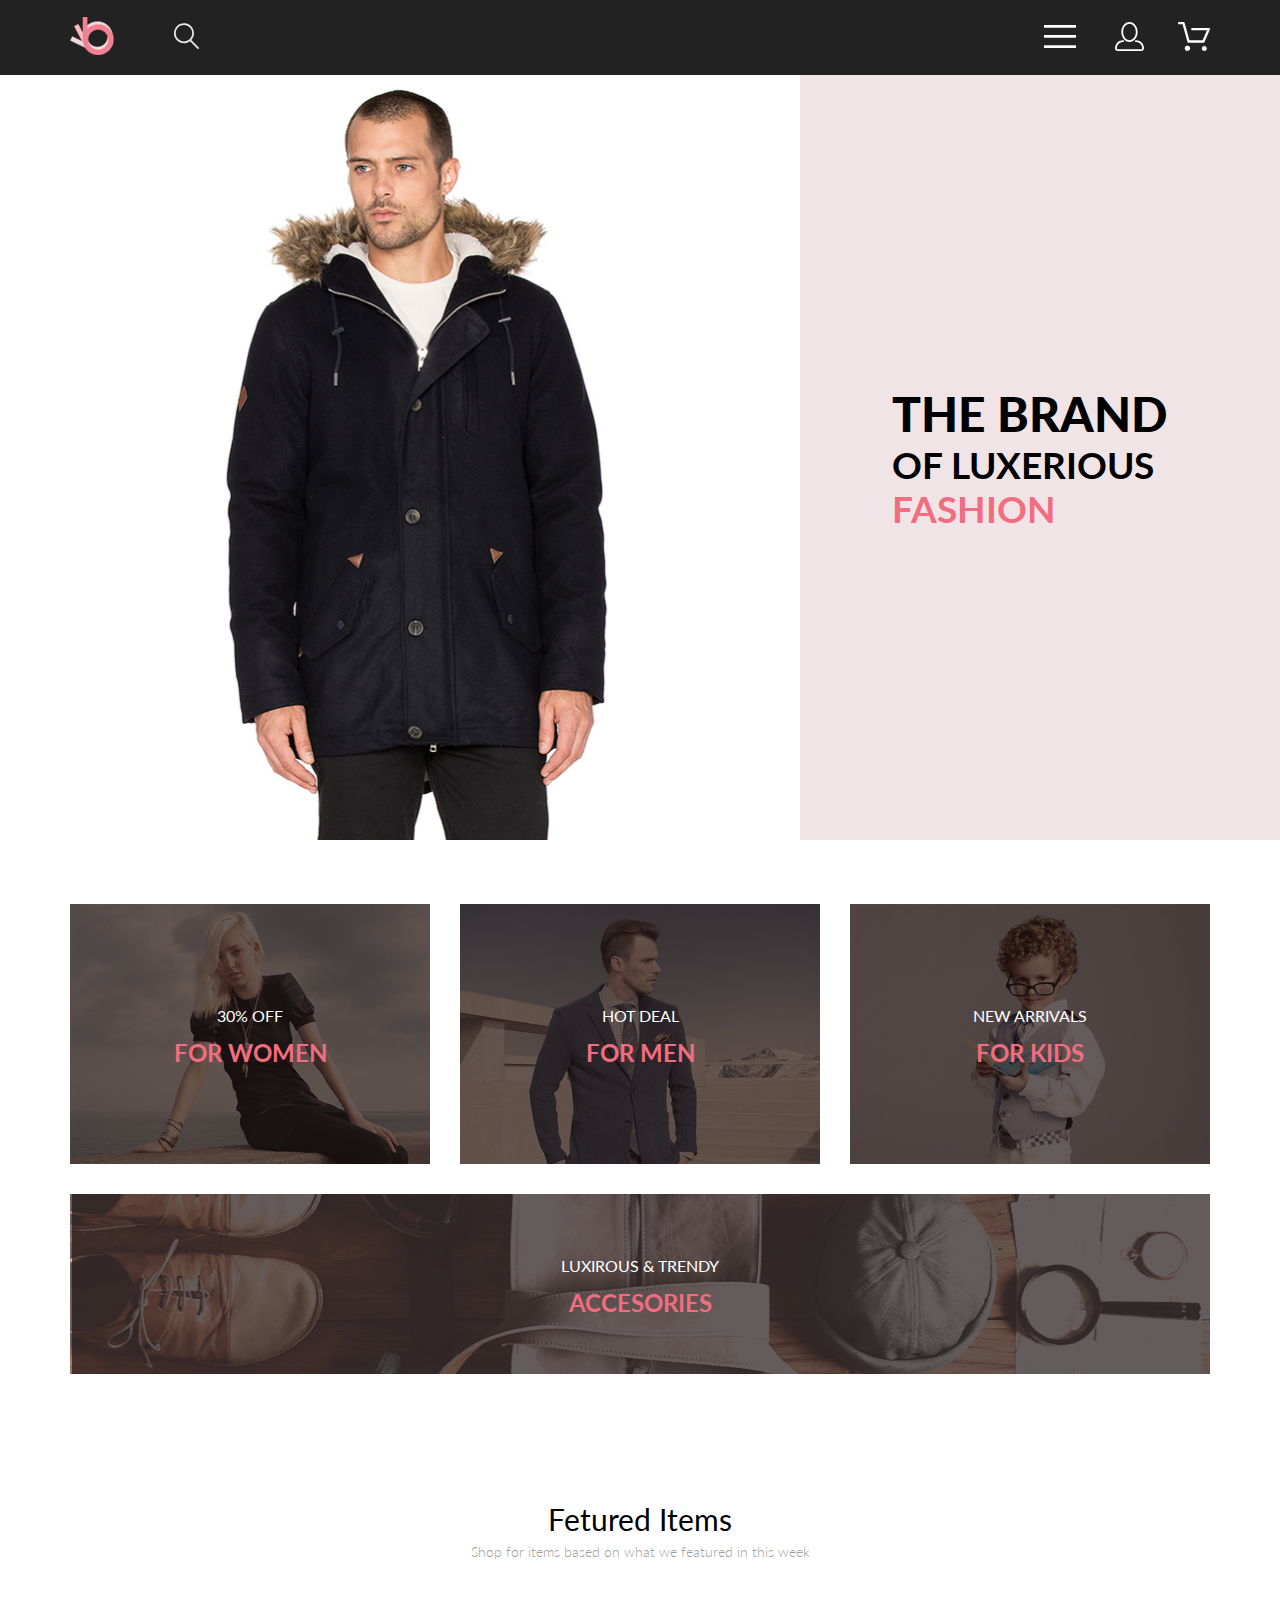
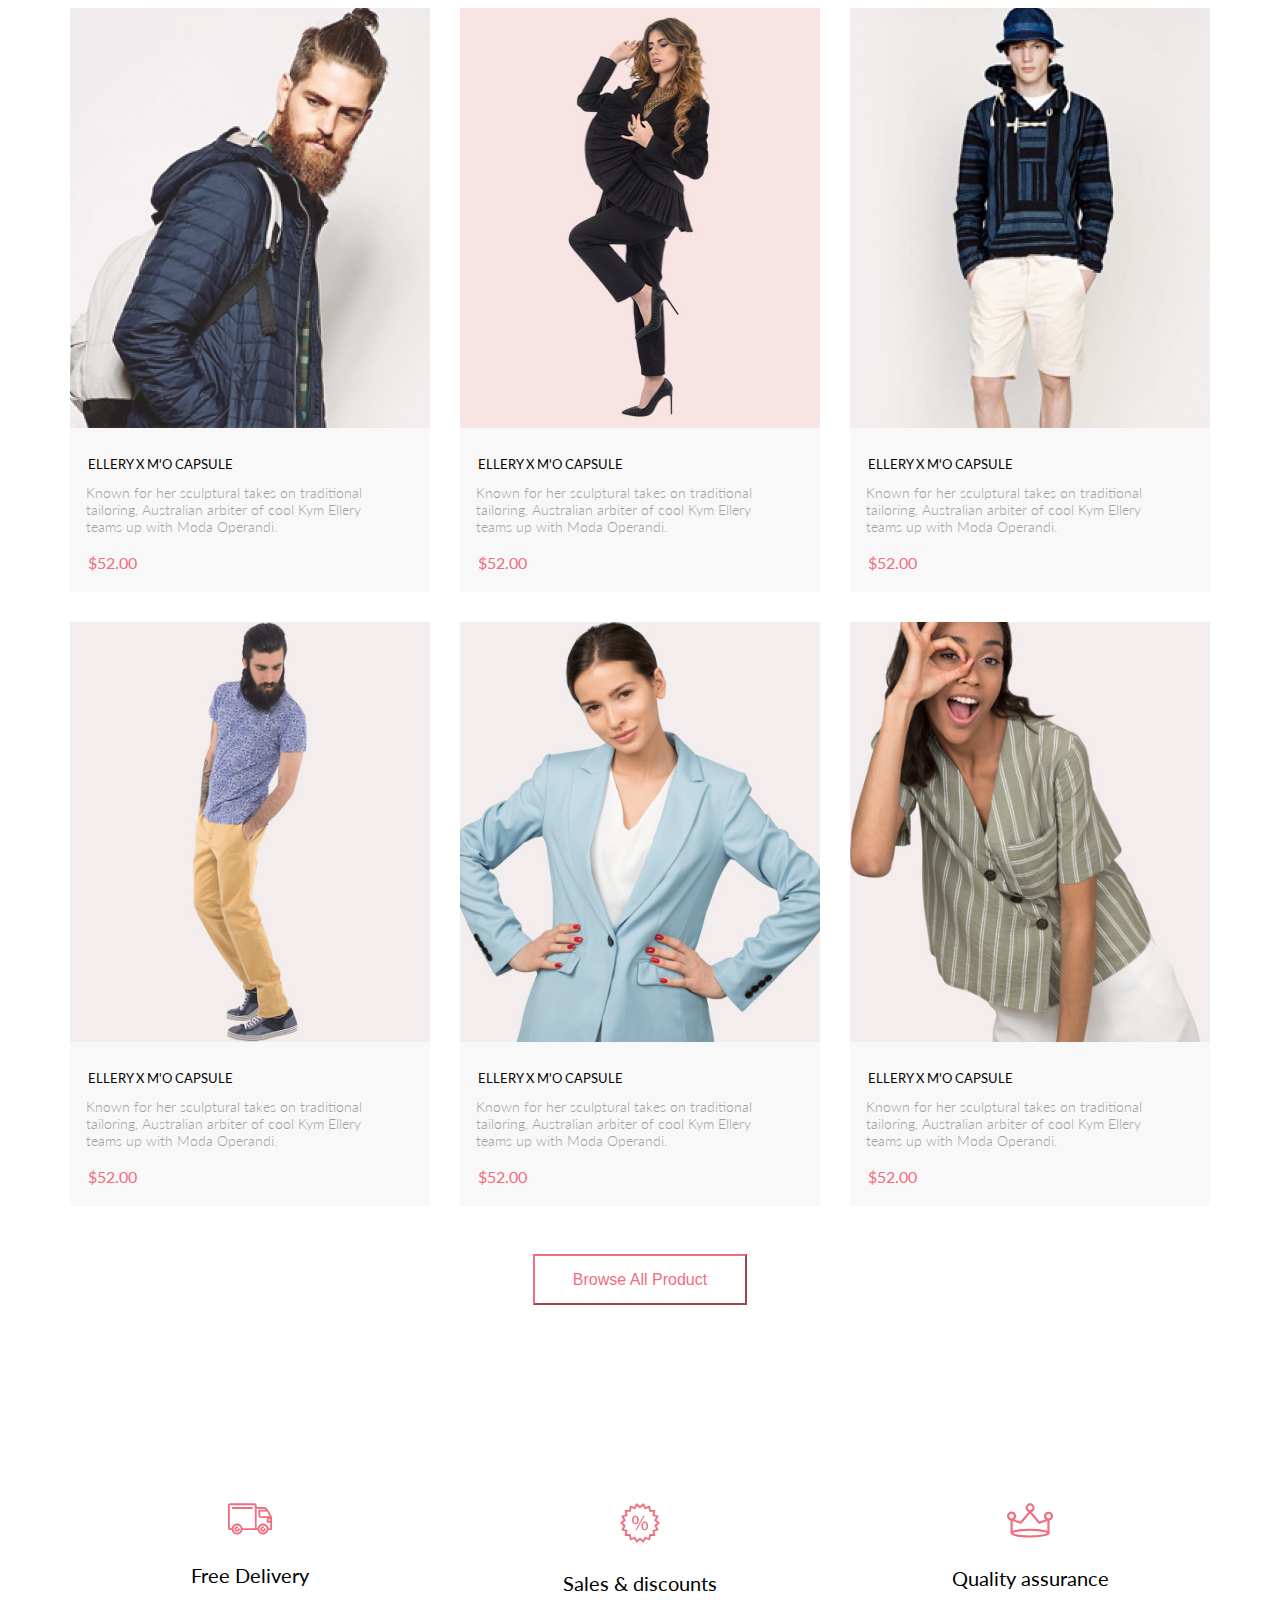
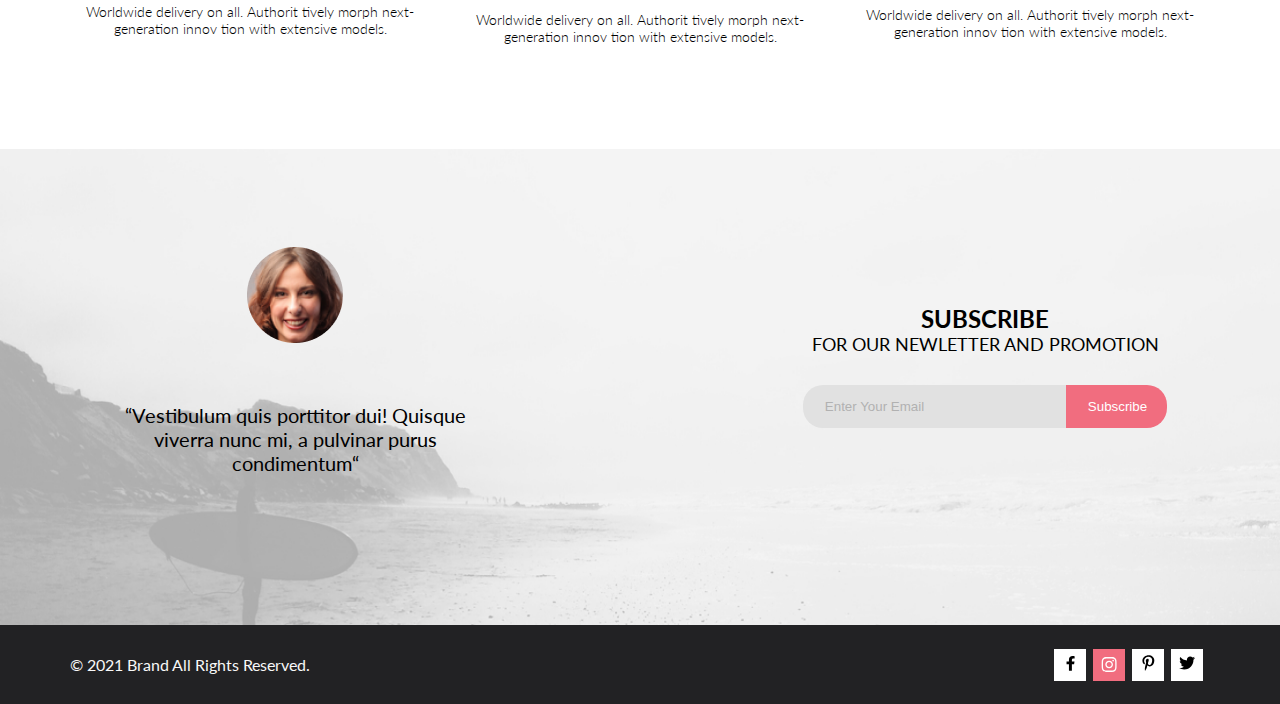
==== commit 9a9d02cc: "homework-4" ====
--- a/index.html
+++ b/index.html
@@ -41,7 +41,7 @@
                   </ul>
                 </li>
                 <li>
-                  <h3>woman</h3>
+                  <h3 class="menu-sub-item__title">woman</h3>
                   <ul class="menu-sub-item__list">
                     <li class="menu-sub-item__item">Accessories</li>
                     <li class="menu-sub-item__item">Jackets & Coats</li>
@@ -51,7 +51,7 @@
                   </ul>
                 </li>
                 <li>
-                  <h3>kids</h3>
+                  <h3 class="menu-sub-item__title">kids</h3>
                   <ul class="menu-sub-item__list">
                     <li class="menu-sub-item__item">Accessories</li>
                     <li class="menu-sub-item__item">Jackets & Coats</li>
@@ -65,7 +65,7 @@
             </nav>
           </div>
           <a class="header__ico" href="registration.html"><svg class="icon" width="29" height="29" viewBox="0 0 29 29" xmlns="http://www.w3.org/2000/svg">  <path d="M14.5 19.937C19 19.937 22.656 15.464 22.656 9.968C22.656 4.472 19 0 14.5 0C13.3631 0.0217413 12.2463 0.303398 11.2351 0.823397C10.2239 1.34339 9.34507 2.08794 8.66602 3C7.12663 4.99573 6.30819 7.45381 6.34399 9.974C6.34399 15.465 10 19.937 14.5 19.937ZM14.5 1.813C18 1.813 20.844 5.472 20.844 9.969C20.844 14.466 17.998 18.125 14.5 18.125C11.002 18.125 8.15603 14.465 8.15503 9.969C8.15403 5.473 11 1.813 14.5 1.813ZM20.844 18.125C20.6036 18.125 20.373 18.2205 20.203 18.3905C20.033 18.5605 19.9375 18.7911 19.9375 19.0315C19.9375 19.2719 20.033 19.5025 20.203 19.6725C20.373 19.8425 20.6036 19.938 20.844 19.938C22.526 19.9399 24.1386 20.6088 25.3279 21.7982C26.5172 22.9875 27.1861 24.6 27.188 26.282C27.1875 26.5221 27.0918 26.7523 26.922 26.9221C26.7522 27.0918 26.5221 27.1875 26.282 27.188H2.71997C2.47985 27.1875 2.24975 27.0918 2.07996 26.9221C1.91016 26.7523 1.81449 26.5221 1.81396 26.282C1.81608 24.6001 2.48517 22.9877 3.67444 21.7985C4.86371 20.6092 6.47608 19.9401 8.15796 19.938C8.39824 19.938 8.62868 19.8425 8.79858 19.6726C8.96849 19.5027 9.06396 19.2723 9.06396 19.032C9.06396 18.7917 8.96849 18.5613 8.79858 18.3914C8.62868 18.2215 8.39824 18.126 8.15796 18.126C5.99541 18.1279 3.92201 18.9875 2.39258 20.5164C0.863144 22.0453 0.00264777 24.1185 0 26.281C0.000794067 27.0019 0.287502 27.693 0.797241 28.2027C1.30698 28.7125 1.99811 28.9992 2.71899 29H26.282C27.0027 28.9989 27.6936 28.7121 28.2031 28.2024C28.7126 27.6927 28.9992 27.0017 29 26.281C28.9974 24.1187 28.1372 22.0457 26.6083 20.5168C25.0793 18.9878 23.0063 18.1276 20.844 18.125Z"/></svg></a>
-          <a class="header__ico" href="#"><svg class="icon" width="33" height="29" viewBox="0 0 33 29" xmlns="http://www.w3.org/2000/svg"><path d="M27.199 29C26.5512 28.9738 25.9396 28.6948 25.4952 28.2227C25.0509 27.7506 24.8094 27.1232 24.8225 26.475C24.8356 25.8269 25.1023 25.2097 25.5653 24.7559C26.0283 24.3022 26.6508 24.048 27.2991 24.048C27.9474 24.048 28.5697 24.3022 29.0327 24.7559C29.4957 25.2097 29.7624 25.8269 29.7755 26.475C29.7886 27.1232 29.5471 27.7506 29.1028 28.2227C28.6585 28.6948 28.0468 28.9738 27.399 29H27.199ZM7.75098 26.32C7.75098 25.79 7.90815 25.2718 8.20264 24.8311C8.49712 24.3904 8.91569 24.0469 9.4054 23.844C9.8951 23.6412 10.434 23.5881 10.9539 23.6915C11.4737 23.7949 11.9512 24.0502 12.326 24.425C12.7009 24.7998 12.9562 25.2773 13.0596 25.7972C13.163 26.317 13.1098 26.8559 12.907 27.3456C12.7041 27.8353 12.3606 28.2539 11.9199 28.5483C11.4792 28.8428 10.9611 29 10.431 29C10.0789 29.0003 9.73017 28.9311 9.40479 28.7966C9.0794 28.662 8.78374 28.4646 8.53467 28.2158C8.28559 27.9669 8.08805 27.6713 7.95325 27.3461C7.81844 27.0208 7.74902 26.6721 7.74902 26.32H7.75098ZM11.551 20.686C11.2916 20.6868 11.039 20.6024 10.8322 20.4457C10.6253 20.2891 10.4756 20.0689 10.406 19.819L5.573 2.36401H2.18005C1.86657 2.36401 1.56591 2.23947 1.34424 2.01781C1.12257 1.79614 0.998047 1.49549 0.998047 1.18201C0.998047 0.868519 1.12257 0.567873 1.34424 0.346205C1.56591 0.124537 1.86657 5.81268e-06 2.18005 5.81268e-06H6.46106C6.72055 -0.00080736 6.97309 0.0837201 7.17981 0.240568C7.38653 0.397416 7.53589 0.617884 7.60498 0.868006L12.438 18.323H25.616L29.999 8.27501H15.399C15.2409 8.27961 15.0834 8.25242 14.9359 8.19507C14.7884 8.13771 14.6539 8.05134 14.5404 7.94108C14.4269 7.83082 14.3366 7.69891 14.275 7.55315C14.2134 7.40739 14.1816 7.25075 14.1816 7.0925C14.1816 6.93426 14.2134 6.77762 14.275 6.63186C14.3366 6.4861 14.4269 6.35419 14.5404 6.24393C14.6539 6.13367 14.7884 6.0473 14.9359 5.98994C15.0834 5.93259 15.2409 5.90541 15.399 5.91001H31.812C32.0077 5.90996 32.2003 5.95866 32.3724 6.05172C32.5446 6.14478 32.6908 6.27926 32.798 6.44301C32.9058 6.60729 32.9714 6.79569 32.9889 6.99145C33.0063 7.18721 32.9752 7.38424 32.8981 7.565L27.493 19.977C27.4007 20.1876 27.249 20.3668 27.0565 20.4927C26.864 20.6186 26.6391 20.6858 26.4091 20.686H11.551Z"/></svg></a>
+          <a class="header__ico" href="cart.html"><svg class="icon" width="33" height="29" viewBox="0 0 33 29" xmlns="http://www.w3.org/2000/svg"><path d="M27.199 29C26.5512 28.9738 25.9396 28.6948 25.4952 28.2227C25.0509 27.7506 24.8094 27.1232 24.8225 26.475C24.8356 25.8269 25.1023 25.2097 25.5653 24.7559C26.0283 24.3022 26.6508 24.048 27.2991 24.048C27.9474 24.048 28.5697 24.3022 29.0327 24.7559C29.4957 25.2097 29.7624 25.8269 29.7755 26.475C29.7886 27.1232 29.5471 27.7506 29.1028 28.2227C28.6585 28.6948 28.0468 28.9738 27.399 29H27.199ZM7.75098 26.32C7.75098 25.79 7.90815 25.2718 8.20264 24.8311C8.49712 24.3904 8.91569 24.0469 9.4054 23.844C9.8951 23.6412 10.434 23.5881 10.9539 23.6915C11.4737 23.7949 11.9512 24.0502 12.326 24.425C12.7009 24.7998 12.9562 25.2773 13.0596 25.7972C13.163 26.317 13.1098 26.8559 12.907 27.3456C12.7041 27.8353 12.3606 28.2539 11.9199 28.5483C11.4792 28.8428 10.9611 29 10.431 29C10.0789 29.0003 9.73017 28.9311 9.40479 28.7966C9.0794 28.662 8.78374 28.4646 8.53467 28.2158C8.28559 27.9669 8.08805 27.6713 7.95325 27.3461C7.81844 27.0208 7.74902 26.6721 7.74902 26.32H7.75098ZM11.551 20.686C11.2916 20.6868 11.039 20.6024 10.8322 20.4457C10.6253 20.2891 10.4756 20.0689 10.406 19.819L5.573 2.36401H2.18005C1.86657 2.36401 1.56591 2.23947 1.34424 2.01781C1.12257 1.79614 0.998047 1.49549 0.998047 1.18201C0.998047 0.868519 1.12257 0.567873 1.34424 0.346205C1.56591 0.124537 1.86657 5.81268e-06 2.18005 5.81268e-06H6.46106C6.72055 -0.00080736 6.97309 0.0837201 7.17981 0.240568C7.38653 0.397416 7.53589 0.617884 7.60498 0.868006L12.438 18.323H25.616L29.999 8.27501H15.399C15.2409 8.27961 15.0834 8.25242 14.9359 8.19507C14.7884 8.13771 14.6539 8.05134 14.5404 7.94108C14.4269 7.83082 14.3366 7.69891 14.275 7.55315C14.2134 7.40739 14.1816 7.25075 14.1816 7.0925C14.1816 6.93426 14.2134 6.77762 14.275 6.63186C14.3366 6.4861 14.4269 6.35419 14.5404 6.24393C14.6539 6.13367 14.7884 6.0473 14.9359 5.98994C15.0834 5.93259 15.2409 5.90541 15.399 5.91001H31.812C32.0077 5.90996 32.2003 5.95866 32.3724 6.05172C32.5446 6.14478 32.6908 6.27926 32.798 6.44301C32.9058 6.60729 32.9714 6.79569 32.9889 6.99145C33.0063 7.18721 32.9752 7.38424 32.8981 7.565L27.493 19.977C27.4007 20.1876 27.249 20.3668 27.0565 20.4927C26.864 20.6186 26.6391 20.6858 26.4091 20.686H11.551Z"/></svg></a>
         </div>  
       </div>
     </header>
--- a/css/style.css
+++ b/css/style.css
@@ -1,93 +1,264 @@
-:root {
-    --black: #222222;
-    --pink: #F1E4E6;
-    --dark-pink: #F16D7F;
-    --grey: #9F9F9F;
-    --light-grey: #F8F8F8;
-    --white: #FFFFFF;
-    --dark-grey: #222224;
-    --dark-white: #E8E8E8;
-    --opacity-grey: rgba(58, 56, 56, 0.86);
-    --middle-grey: #E1E1E1;
-  }
-  
 body {
   font-family: Lato;
   font-size: 14px;
   font-style: normal;
   font-weight: 300;
-  line-height: 17px;
-}
+  line-height: 17px; }
 
 .container {
   max-width: 1140px;
-  margin: 0 auto;
-}
+  margin: 0 auto; }
+
+.visually-hidden {
+  position: absolute;
+  white-space: nowrap;
+  width: 1px;
+  height: 1px;
+  overflow: hidden;
+  border: 0;
+  padding: 0;
+  clip: rect(0 0 0 0);
+  clip-path: inset(50%);
+  margin: -1px; }
+
+[type="text"]:hover,
+[type="text"]:focus {
+  outline: 1px solid #F16D7F;
+  background: white;
+  cursor: pointer; }
+
+[type="email"]:hover,
+[type="email"]:focus {
+  outline: 1px solid #F16D7F;
+  background: white;
+  cursor: pointer; }
+
+[type="password"]:hover,
+[type="password"]:focus {
+  outline: 1px solid #F16D7F;
+  background: white;
+  cursor: pointer; }
+
+::-webkit-input-placeholder {
+  color: #B1B1B1; }
+
+::-moz-placeholder {
+  color: #B1B1B1; }
+
+/* Firefox 19+ */
+:-moz-placeholder {
+  color: #B1B1B1; }
+
+/* Firefox 18- */
+:-ms-input-placeholder {
+  color: #B1B1B1; }
+
+:focus::-webkit-input-placeholder {
+  color: transparent; }
+
+:focus::-moz-placeholder {
+  color: transparent; }
+
+:focus:-moz-placeholder {
+  color: transparent; }
+
+:focus:-ms-input-placeholder {
+  color: transparent; }
+
+.button-icon {
+  background: #222222;
+  border: none; }
+
+.icon {
+  fill: #FFFFFF; }
+
+hr {
+  border: 1px solid #E8E8E8;
+  width: 275px; }
 
 .header {
-  background-color: var(--black);
-}
+  background-color: #222222;
+  position: relative; }
 
 .header__container {
   display: flex;
   align-items: center;
   min-height: 75px;
-  justify-content: space-between;
-}
+  justify-content: space-between; }
 
 /* .header__menu {
-  display: none;
+display: none;
 } */
-
 .header__box {
   display: flex;
-  align-items: center;
-}
+  align-items: center; }
 
 .header__logo {
-  margin: 0 41px 0 0;
-}
+  margin: 0 41px 0 0; }
 
 .header__ico {
-  margin: 0 0 0 33px;
-}
+  margin: 0 0 0 33px; }
 
 .header__button {
   border: none;
+  background-color: transparent; }
+
+.header__ico:hover,
+.header__ico:focus {
+  background: #F1E4E6;
+  cursor: pointer; }
+
+.header__ico:hover .icon,
+.header__ico:focus .icon {
+  fill: #222222; }
+
+.header__ico:active .icon {
+  fill: #F16D7F; }
+
+.header__form {
+  position: relative;
+  transition: all 1s;
+  width: 50px;
+  height: 50px;
+  box-sizing: border-box;
+  border-radius: 25px;
+  padding: 5px; }
+
+.header__form-input {
+  position: absolute;
+  top: 0;
+  left: 0;
+  width: 100%;
+  height: 42.5px;
+  line-height: 30px;
+  outline: 0;
+  border: 0;
+  display: none;
+  font-size: 1em;
+  border-radius: 20px;
+  padding: 0 20px; }
+
+.header__form-button {
   background-color: transparent;
-}
+  box-sizing: border-box;
+  padding: 10px;
+  width: 42.5px;
+  height: 42.5px;
+  position: absolute;
+  top: 0;
+  right: 0;
+  border: none;
+  color: #222222;
+  transition: all 1s; }
+
+.header__form:hover {
+  width: 200px;
+  cursor: pointer; }
+
+.header__form:hover input {
+  display: block; }
+
+.header__menu {
+  position: absolute;
+  width: 80px;
+  top: 100%;
+  right: 0;
+  background: #FFFFFF;
+  display: none;
+  width: 232px;
+  height: 765px; }
+
+.header__menu-list {
+  padding: 0;
+  margin: 0;
+  list-style: none; }
+
+.header__menu-button {
+  border: none;
+  background: transparent;
+  padding-top: 16px;
+  float: right; }
+
+.header__title {
+  font-weight: bold;
+  font-size: 14px;
+  line-height: 17px;
+  text-transform: uppercase;
+  padding: 37px 0 4px 34px; }
+
+.menu-sub-item__title {
+  padding-left: 33px;
+  padding-bottom: 12px;
+  padding-top: 20px;
+  font-weight: normal;
+  font-size: 14px;
+  line-height: 17px;
+  color: #F16D7F;
+  text-transform: uppercase; }
+
+.menu-sub-item__item {
+  font-weight: normal;
+  font-size: 14px;
+  line-height: 17px;
+  text-decoration: none;
+  color: #9F9F9F;
+  padding-left: 54px;
+  padding-bottom: 11px; }
+
+.menu-sub-item__list {
+  padding: 0;
+  margin: 0;
+  list-style: none; }
+
+.menu-sub-item__item {
+  color: #9F9F9F;
+  text-decoration: none; }
+
+.menu-sub-item__item:hover {
+  cursor: pointer; }
+
+.header__button:hover + .header__menu,
+.header__button:focus + .header__menu {
+  display: block; }
+
+.header__menu:hover {
+  display: block; }
+
+.header__menu-button:hover,
+.header__menu-button:focus {
+  opacity: 0.5;
+  cursor: pointer;
+  outline: none; }
+
+.header__menu-button:active {
+  opacity: 0.7; }
 
 .hero {
   display: flex;
-  background-color: var(--pink);
+  background-color: #F1E4E6;
   justify-content: center;
-  margin-bottom: 64px;
-}
+  margin-bottom: 64px; }
 
 .hero-wrp {
   display: flex;
   align-items: center;
   padding: 0 0 0 92px;
-  width: 800px;
-}
+  width: 800px; }
 
 .hero__title {
   font-size: 48px;
   font-weight: 900;
   line-height: 58px;
-  text-transform: uppercase;
-}
+  text-transform: uppercase; }
 
 .hero__subtitle {
   display: block;
   font-size: 37px;
   font-weight: 700;
-  line-height: 44px;
-}
+  line-height: 44px; }
 
 .hero__pink {
-  color: var(--dark-pink);
-}
+  color: #F16D7F; }
 
 .sale__title_visually-hidden {
   position: absolute;
@@ -99,14 +270,12 @@
   padding: 0;
   clip: rect(0 0 0 0);
   clip-path: inset(50%);
-  margin: -1px;
-}
-
-.sale__list{
+  margin: -1px; }
+
+.sale__list {
   display: flex;
   justify-content: space-between;
-  flex-wrap: wrap;
-}  
+  flex-wrap: wrap; }
 
 .sale__item {
   width: 360px;
@@ -114,23 +283,19 @@
   padding-bottom: 30px;
   display: flex;
   justify-content: center;
-  align-items: center;
-}
+  align-items: center; }
 
 .sale__item-women {
   background-image: url(../img/forwomen.jpg);
-  background-repeat: no-repeat;
-}
+  background-repeat: no-repeat; }
 
 .sale__item-men {
   background-image: url(../img/formen.jpg);
-  background-repeat: no-repeat;
-}
+  background-repeat: no-repeat; }
 
 .sale__item-kids {
   background-image: url(../img/forkids.jpg);
-  background-repeat: no-repeat;
-}
+  background-repeat: no-repeat; }
 
 .sale__item-aaccesories {
   width: 100%;
@@ -139,63 +304,54 @@
   background-repeat: no-repeat;
   display: flex;
   justify-content: center;
-  align-items: center;
-}
-
-.sale__link{
-  text-decoration: none;
-}
+  align-items: center; }
+
+.sale__link {
+  text-decoration: none; }
 
 .sale__text {
   font-size: 16px;
   font-weight: 400;
   text-align: center;
-  color: var(--white);
-  text-transform: uppercase;
-  padding-bottom: 20px;
-}
+  color: #FFFFFF;
+  text-transform: uppercase;
+  padding-bottom: 20px; }
 
 .sale__subtitle {
   font-size: 24px;
   font-weight: 700;
   text-align: center;
-  color: var(--dark-pink);
-  text-transform: uppercase;
-}
+  color: #F16D7F;
+  text-transform: uppercase; }
 
 .product {
-  margin-top: 97px;
-}
+  margin-top: 97px; }
 
 .product__title {
   font-size: 30px;
   font-weight: normal;
   line-height: 36px;
   text-align: center;
-  padding-bottom: 6px;
-}
+  padding-bottom: 6px; }
 
 .product__text {
   text-align: center;
-  color: var(--grey);
-  padding-bottom: 48px;
-}
+  color: #9F9F9F;
+  padding-bottom: 48px; }
 
 .product__list {
   display: flex;
   flex-wrap: wrap;
   justify-content: space-between;
-  margin-bottom: 18px;
-}
+  margin-bottom: 18px; }
 
 .product__item {
   width: 360px;
   box-sizing: border-box;
   display: flex;
   flex-direction: column;
-  background-color: var(--light-grey);
-  margin-bottom: 30px;
-}
+  background-color: #F8F8F8;
+  margin-bottom: 30px; }
 
 .product__item-title {
   font-weight: normal;
@@ -204,15 +360,13 @@
   padding-top: 25px;
   padding-bottom: 12px;
   padding-left: 18px;
-  text-transform: uppercase;
-}
+  text-transform: uppercase; }
 
 .product__item-text {
-  color: var(--grey);
+  color: #9F9F9F;
   padding-left: 16px;
   padding-bottom: 18px;
-  width: 314px;
-}
+  width: 314px; }
 
 .product__item-price {
   font-weight: normal;
@@ -220,31 +374,81 @@
   line-height: 19px;
   padding-left: 18px;
   padding-bottom: 20px;
-  color: var(--dark-pink);
-}
+  color: #F16D7F; }
 
 .product__button {
   font-weight: normal;
   font-size: 16px;
   line-height: 19px;
-  color: var(--dark-pink);
+  color: #F16D7F;
   padding: 14px 38px;
-  background-color: var(--white);
+  background-color: #FFFFFF;
   text-decoration: none;
-  border-color: var(--dark-pink);
+  border-color: #F16D7F;
   margin: auto;
-  display: block;
-}
+  display: block; }
+
+.product__item-button {
+  position: absolute;
+  top: 50%;
+  left: 50%;
+  transform: translate(-50%, -50%);
+  background-color: transparent;
+  border: 1px solid #fff;
+  font-weight: normal;
+  font-size: 14px;
+  line-height: 17px;
+  color: #FFFFFF;
+  padding: 10px; }
+
+.product-wrapper-overlay {
+  position: relative; }
+
+.product-wrapper-overlay:before {
+  content: '';
+  width: 100%;
+  min-height: 420px;
+  background: rgba(58, 56, 56, 0.86);
+  position: absolute;
+  top: 0; }
+
+.overlay,
+.product__item-button {
+  display: none; }
+
+.product-wrapper-overlay:before {
+  display: none; }
+
+.product__item:hover .product__item-button,
+.product__item:hover .overlay,
+.product__item:hover .product-wrapper-overlay:before {
+  display: block; }
+
+.product__item-button:hover,
+.product__item-button:focus {
+  opacity: 0.5;
+  cursor: pointer;
+  outline: none; }
+
+.product__item-button:active {
+  opacity: 0.7; }
+
+.product__button:hover,
+.product__button:focus {
+  opacity: 0.5;
+  cursor: pointer;
+  outline: none; }
+
+.product__button:active {
+  opacity: 0.7; }
 
 .aside {
   background-color: var(--dark-grey);
-  margin-top: 95px;
-}
+  margin-top: 95px; }
 
 .aside__list {
   display: flex;
-  justify-content: space-between;
-}
+  justify-content: space-between; }
 
 .aside__item {
   width: 360px;
@@ -253,8 +457,7 @@
   flex-direction: column;
   align-items: center;
   padding-top: 103px;
-  padding-bottom: 104px;
-}
+  padding-bottom: 104px; }
 
 .aside__title {
   font-weight: normal;
@@ -262,40 +465,34 @@
   line-height: 24px;
   padding-top: 28px;
   padding-bottom: 16px;
-  color: var(--dark-white);
-}
+  color: var(--dark-white); }
 
 .aside__text {
   font-weight: 300;
   font-size: 13.972px;
   line-height: 17px;
   text-align: center;
-  color: var(--dark-white);
-}
+  color: var(--dark-white); }
 
 .footer-wrp {
   background-image: url(../img/backgraund-footer.jpg);
   background-repeat: no-repeat;
-  background-size: 100% 100%;
-}
+  background-size: 100% 100%; }
 
 .footer-wrp__list {
   display: flex;
-  justify-content: space-between;
-}
+  justify-content: space-between; }
 
 .footer-wrp__item {
   box-sizing: border-box;
   display: flex;
   flex-direction: column;
   align-items: center;
-  width: 450px;
-}
+  width: 450px; }
 
 .footer-wrp__img {
   padding-top: 98px;
-  padding-bottom: 60px;
-}
+  padding-bottom: 60px; }
 
 .footer-wrp__text {
   font-weight: normal;
@@ -303,153 +500,54 @@
   line-height: 24px;
   text-align: center;
   width: 359px;
-  padding-bottom: 150px;
-}
+  padding-bottom: 150px; }
 
 .footer-socials {
-  background-color: var(--dark-grey);
-
-}
+  background-color: #222224; }
 
 .footer-socials__copy {
   font-weight: normal;
   font-size: 16px;
   line-height: 19px;
-  color: var(--light-grey);
-  padding: 30px 0;
-}
+  color: #F8F8F8;
+  padding: 30px 0; }
 
 .footer-socials__container {
   display: flex;
   align-items: center;
-  justify-content: space-between;
-}
+  justify-content: space-between; }
 
 .footer-socials__box-list {
   display: flex;
-  flex-wrap: wrap
-}
+  flex-wrap: wrap; }
 
 .footer-socials__box-item {
   align-items: center;
   display: flex;
-  background-color: var(--white);
+  background-color: #FFFFFF;
   margin-right: 7px;
   width: 32px;
   height: 32px;
-  justify-content: center;
-}
+  justify-content: center; }
 
 .footer-wrp-socials__icon-instagram {
-  background-color: var(--dark-pink);
+  background-color: #F16D7F;
   width: 32px;
   height: 32px;
   align-items: center;
   display: flex;
-  justify-content: center;
-}
-
-.product__item-button {
-  position: absolute;
-  top: 50%;  
-  left: 50%;
-  transform: translate(-50%, -50%);
-  background-color: transparent;
-  border: 1px solid #fff;
-  font-weight: normal;
-  font-size: 14px;
-  line-height: 17px;
-  color: var(--white);
-  padding: 10px;
-}
-
-.product-wrapper-overlay {
-  position: relative;
-}
-
-
-.product-wrapper-overlay:before {
-  content: '';
-  width: 100%;
-  min-height: 420px;
-  background: var(--opacity-grey);
-  position: absolute;
-  top: 0;
-}
-
-.overlay,
-.product__item-button {
-  display: none;
-}
-
-.product-wrapper-overlay:before {
-  display: none;
-}
-
-.product__item:hover .product__item-button,
-.product__item:hover .overlay,
-.product__item:hover .product-wrapper-overlay:before {
-  display: block;
-} 
-
-.product__item-button:hover,
-.product__item-button:focus {
-  opacity: 0.5;
-  cursor: pointer;
-  outline: none;
-}
-
-.product__item-button:active {
-  opacity: 0.7;
-}
-
-.product__button:hover,
-.product__button:focus {
-  opacity: 0.5;
-  cursor: pointer;
-  outline: none;
-}
-
-.product__button:active {
-  opacity: 0.7;
-}   
-
-.button-icon {
-  background: var(--black):
-  border: none;
-}
-
-.icon {
-  fill: var(--white)
-}
-
-.header__ico:hover,
-.header__ico:focus {
-  background:  var(--pink);
-  cursor: pointer;
-}
-
-.header__ico:hover .icon,
-.header__ico:focus .icon {
-  fill: var(--black)
-}
-
-.header__ico:active .icon {
-  fill: var(--dark-pink);
-}
+  justify-content: center; }
 
 .footer-wrp-socials__icon:hover,
 .footer-wrp-socials__icon:focus {
   opacity: 0.5;
   cursor: pointer;
-  outline: none;
-}
+  outline: none; }
 
 .footer-wrp-socials__icon:active {
-  opacity: 0.7;
-}
-
-.footer-wrp__item-title{
+  opacity: 0.7; }
+
+.footer-wrp__item-title {
   font-size: 24px;
   font-weight: 400;
   line-height: 29px;
@@ -457,82 +555,70 @@
   text-align: center;
   text-transform: uppercase;
   font-weight: bold;
-  padding-top: 155px;
-}
-
-.footer-wrp__item-subtitle{
+  padding-top: 155px; }
+
+.footer-wrp__item-subtitle {
   font-size: 18px;
   font-weight: 400;
   line-height: 22px;
   letter-spacing: 0em;
   text-align: center;
   text-transform: uppercase;
-  padding-bottom: 30px;
-}
-
-.footer-wrp__item-form{
-  display: inline-flex;
-  }
-  
-.footer-wrp__item-form-input{
-  background-color: var(--middle-grey);
+  padding-bottom: 30px; }
+
+.footer-wrp__item-form {
+  display: inline-flex; }
+
+.footer-wrp__item-form-input {
+  background-color: #E1E1E1;
   border: none;
   border-radius: 20px 0 0 20px;
-  padding: 14px 64px 14px 22px;
-}
-
-.footer-wrp__item-form-button{
-  background-color: var(--dark-pink);
-  color: var(--white);
+  padding: 14px 64px 14px 22px; }
+
+.footer-wrp__item-form-button {
+  background-color: #F16D7F;
+  color: #FFFFFF;
   border-radius: 0 20px 20px 0;
   border: none;
-  padding: 14px 20px 14px 22px;
-}
+  padding: 14px 20px 14px 22px; }
 
 .footer-wrp__item-form-button:hover,
 .footer-wrp__item-form-button:focus {
   opacity: 0.5;
   cursor: pointer;
-  outline: none;
-  }
-  
+  outline: none; }
+
 .footer-wrp__item-form-button:active {
-  opacity: 0.7;
-}
-
-.headline{
-  background-color: var(--pink);
-  margin-bottom: 64px;
-}
-
-.headline__title{
-  text-transform: uppercase;
-  color: var(--dark-pink);
+  opacity: 0.7; }
+
+.headline {
+  background-color: #F1E4E6;
+  margin-bottom: 64px; }
+
+.headline__title {
+  text-transform: uppercase;
+  color: #F16D7F;
   font-size: 24px;
   line-height: 29px;
   font-weight: normal;
-  padding: 60px 0;
-}
-
-.registration{
-  display: flex;
-}
-
-.registration__title{
+  padding: 60px 0; }
+
+.registration {
+  display: flex; }
+
+.registration__title {
   font-weight: 300;
   font-size: 16px;
   line-height: 19px;
-  padding-bottom: 20px;
-}
-
-.registration__input{
+  padding-bottom: 20px; }
+
+.registration__input {
   width: 360px;
   height: 45px;
   margin-bottom: 20px;
   padding-left: 16px;
   border: 1px solid #A4A4A4;
-  color: var(--dark-pink);
-}
+  color: #F16D7F; }
 
 .registration__title_visually-hidden {
   position: absolute;
@@ -544,68 +630,67 @@
   padding: 0;
   clip: rect(0 0 0 0);
   clip-path: inset(50%);
-  margin: -1px;
-}
-
-.registration__radio{
+  margin: -1px; }
+
+.registration__radio {
   margin: 13px 10px 30px 0;
-  border: 1px solid #A4A4A4;
-}
-
-.registration__radio-female{
-  margin-left: 20px;
-}
-
-.registration__text{
+  border: 1px solid #A4A4A4; }
+
+.registration__radio-female {
+  margin-left: 20px; }
+
+.registration__text {
   font-weight: 300;
   font-size: 13px;
   line-height: 16px;
   color: #B1B1B1;
   width: 360px;
-  padding-bottom: 39px;
-}
-
-.registration__button{
-  background-color: var(--dark-pink);
+  padding-bottom: 39px; }
+
+.registration__button {
+  background-color: #F16D7F;
   padding: 16px 30px;
   text-transform: uppercase;
-  color: var(--white);
+  color: #FFFFFF;
   font-size: 14px;
   line-height: 17px;
   font-weight: normal;
-  margin-bottom: 96px;
-}
-
-.loyalty{
-  padding-left: 128px;
-}
-
-.loyalty__title{
+  margin-bottom: 96px; }
+
+.registration__button:hover,
+.registration__button:focus {
+  opacity: 0.5;
+  cursor: pointer;
+  outline: none; }
+
+.registration__button:active {
+  opacity: 0.7; }
+
+.loyalty {
+  padding-left: 128px; }
+
+.loyalty__title {
   font-size: 24px;
   line-height: 29px;
   font-weight: 300;
   text-transform: uppercase;
-  padding-bottom: 22px;
-}
-
-.loyalty__text{
+  padding-bottom: 22px; }
+
+.loyalty__text {
   font-size: 24px;
   line-height: 29px;
-  padding-bottom: 21px;
-}
-
-.loyalty__list{
+  padding-bottom: 21px; }
+
+.loyalty__list {
   margin: 0;
-  list-style: none;
-}
-
-.loyalty__item{
+  list-style: none; }
+
+.loyalty__item {
   position: relative;
   font-size: 24px;
   line-height: 29px;
   padding: 0 0 16px 23px;
-  margin-left: 28px;
-}
+  margin-left: 28px; }
 
 .loyalty__item:before {
   content: '';
@@ -615,163 +700,168 @@
   top: 5px;
   left: -25px;
   background-image: url(../img/check.svg);
-  background-size: 20px 16px;
-}
-
-.registration__button:hover,
-.registration__button:focus {
-  opacity: 0.5;
-  cursor: pointer;
-  outline: none;
-}
-  
-.registration__button:active {
-  opacity: 0.7;
-}
-
-[type="text"]:hover,
-[type="text"]:focus {
-  outline: 1px solid var(--dark-pink);
-  background: white;
-  cursor: pointer;
-}
-
-[type="email"]:hover,
-[type="email"]:focus {
-  outline: 1px solid var(--dark-pink);
-  background: white;
-  cursor: pointer;
-}
-
-[type="password"]:hover,
-[type="password"]:focus {
-  outline: 1px solid var(--dark-pink);
-  background: white;
-  cursor: pointer;
-}
-
-::-webkit-input-placeholder {color: #B1B1B1;}
-::-moz-placeholder          {color: #B1B1B1;}/* Firefox 19+ */
-:-moz-placeholder           {color: #B1B1B1;}/* Firefox 18- */
-:-ms-input-placeholder      {color: #B1B1B1;}
-
-
-:focus::-webkit-input-placeholder {color: transparent}
-:focus::-moz-placeholder          {color: transparent}
-:focus:-moz-placeholder           {color: transparent}
-:focus:-ms-input-placeholder      {color: transparent}
-
-.visually-hidden {
-  position: absolute;
-  white-space: nowrap;
-  width: 1px;
-  height: 1px;
-  overflow: hidden;
-  border: 0;
-  padding: 0;
-  clip: rect(0 0 0 0);
-  clip-path: inset(50%);
-  margin: -1px;
-}
-
-.header__form{
-  position: relative;
-  transition: all 1s;
-  width: 50px;
-  height: 50px;
-  box-sizing: border-box;
-  border-radius: 25px;
-  padding: 5px;
-}
-
-.header__form-input{
-  position: absolute;
-  top: 0;
-  left: 0;
-  width: 100%;;
-  height: 42.5px;
-  line-height: 30px;
-  outline: 0;
-  border: 0;
-  display: none;
-  font-size: 1em;
-  border-radius: 20px;
-  padding: 0 20px;
-}
-
-.header__form-button{
+  background-size: 20px 16px; }
+
+.cart {
+  display: flex;
+  padding-top: 32px; }
+
+.cart__item {
+  display: flex;
+  margin-bottom: 40px;
+  -webkit-box-shadow: 16px 16px 21px -2px rgba(34, 60, 80, 0.2);
+  -moz-box-shadow: 16px 16px 21px -2px rgba(34, 60, 80, 0.2);
+  box-shadow: 16px 16px 21px -2px rgba(34, 60, 80, 0.2); }
+
+.cart__img {
+  padding-right: 31px; }
+
+.cart__title {
+  font-weight: normal;
+  font-size: 24px;
+  line-height: 29px;
+  text-transform: uppercase;
+  max-width: 200px;
+  padding-bottom: 42px;
+  padding-top: 22px; }
+
+.cart__text {
+  font-weight: normal;
+  font-size: 22px;
+  line-height: 26px;
+  color: #222224;
+  padding-bottom: 6px; }
+
+.cart__product-button {
+  border: none;
+  background: transparent;
+  float: right;
+  padding-top: 28px;
+  padding-right: 22px; }
+
+.cart__item-text {
+  width: 390px; }
+
+.cart__button {
+  display: flex;
+  justify-content: space-between; }
+
+.cart__btn {
+  margin-top: 32px;
+  margin-bottom: 128px;
+  font-style: normal;
+  font-weight: 300;
+  font-size: 14px;
+  line-height: 17px;
+  color: #9F9F9F;
+  padding: 16px 40px;
+  text-transform: uppercase;
+  background-color: #FFFFFF;
+  border-color: #9F9F9F; }
+
+.cart__box {
+  margin-left: 128px; }
+
+.cart__form-title {
+  padding-top: 22px;
+  font-style: normal;
+  font-weight: 300;
+  font-size: 16px;
+  line-height: 19px;
+  text-transform: uppercase; }
+
+.cart__form-input {
+  margin-top: 21px;
+  padding: 13px 16px;
+  width: 359px;
+  border: 1px solid #9F9F9F; }
+
+.cart__form-button {
+  margin-top: 24px;
+  text-transform: uppercase;
+  font-style: normal;
+  font-weight: 300;
+  font-size: 11px;
+  line-height: 13px;
+  color: #9F9F9F;
+  padding: 10px 14px;
+  margin-bottom: 57px;
   background-color: transparent;
-  box-sizing: border-box;
-  padding: 10px;
-  width: 42.5px;
-  height: 42.5px;
-  position: absolute;
-  top: 0;
-  right: 0;
+  border: 1px solid #9F9F9F; }
+
+.cart__price {
+  size: 360px 214px;
+  background-color: #F5F3F3; }
+
+.cart__price-text {
+  font-style: normal;
+  text-transform: uppercase;
+  text-align: right; }
+
+.text__sub {
+  padding-top: 39px;
+  padding-right: 34px;
+  font-weight: normal;
+  font-size: 11px;
+  line-height: 13px; }
+
+.text__grand {
+  font-weight: 300;
+  font-size: 16px;
+  line-height: 19px;
+  padding-top: 12px;
+  padding-right: 37px;
+  padding-bottom: 21px; }
+
+.cart__price-button {
+  background-color: #F16D7F;
   border: none;
-  color: var(--black);
-  transition: all 1s;
-}
-
-.header__form:hover{
-  width: 200px;
-  cursor: pointer;
-}
-
-.header__form:hover input{
-  display: block;
-}
-
-
-
-
-
-.header__navigation {
-  position: relative;
-}
-
-.header__menu {
-  position: absolute;
-  width: 80px;
-  top: 100%;
-  right: 0;
-  background: pink;
-  display: none;
-}
-
-.header__menu-list {
-  padding: 0;
-  margin: 0;
-  list-style: none;
-}
-
-.menu-sub-item__list {
-  padding: 0;
-  margin: 0;
-  list-style: none;
-}
-
-.menu-sub-item__item {
-  color: darkblue;
-  text-decoration: none;
-}
-
-.menu-sub-item__item:hover {
-  color: green;
-  cursor: pointer;
-}
-
-.header__button:hover +.header__menu,
-.header__button:focus +.header__menu {
-  display: block;
-}
-
-.header__menu:hover {
-  display: block;
-}
-
-
-.display-block {
-  display: block;
-}
-
+  color: #FFFFFF;
+  text-transform: uppercase;
+  font-style: normal;
+  font-weight: 300;
+  font-size: 16px;
+  line-height: 19px;
+  padding: 15px 42px;
+  margin: 17px 43px 42px 55px; }
+
+.cart__pink {
+  color: #F16D7F; }
+
+.cart__form-button:hover,
+.cart__form-button:focus {
+  opacity: 0.5;
+  cursor: pointer;
+  outline: none; }
+
+.cart__form-button:active {
+  opacity: 0.7; }
+
+.cart__btn:hover,
+.cart__btn:focus {
+  opacity: 0.5;
+  cursor: pointer;
+  outline: none; }
+
+.cart__btn:active {
+  opacity: 0.7; }
+
+.cart__price-button:hover,
+.cart__price-button:focus {
+  opacity: 0.5;
+  cursor: pointer;
+  outline: none; }
+
+.cart__price-button:active {
+  opacity: 0.7; }
+
+.cart__product-button:hover,
+.cart__product-button:focus {
+  opacity: 0.5;
+  cursor: pointer;
+  outline: none; }
+
+.cart__product-button:active {
+  opacity: 0.7; }
+
+/*# sourceMappingURL=style.css.map */
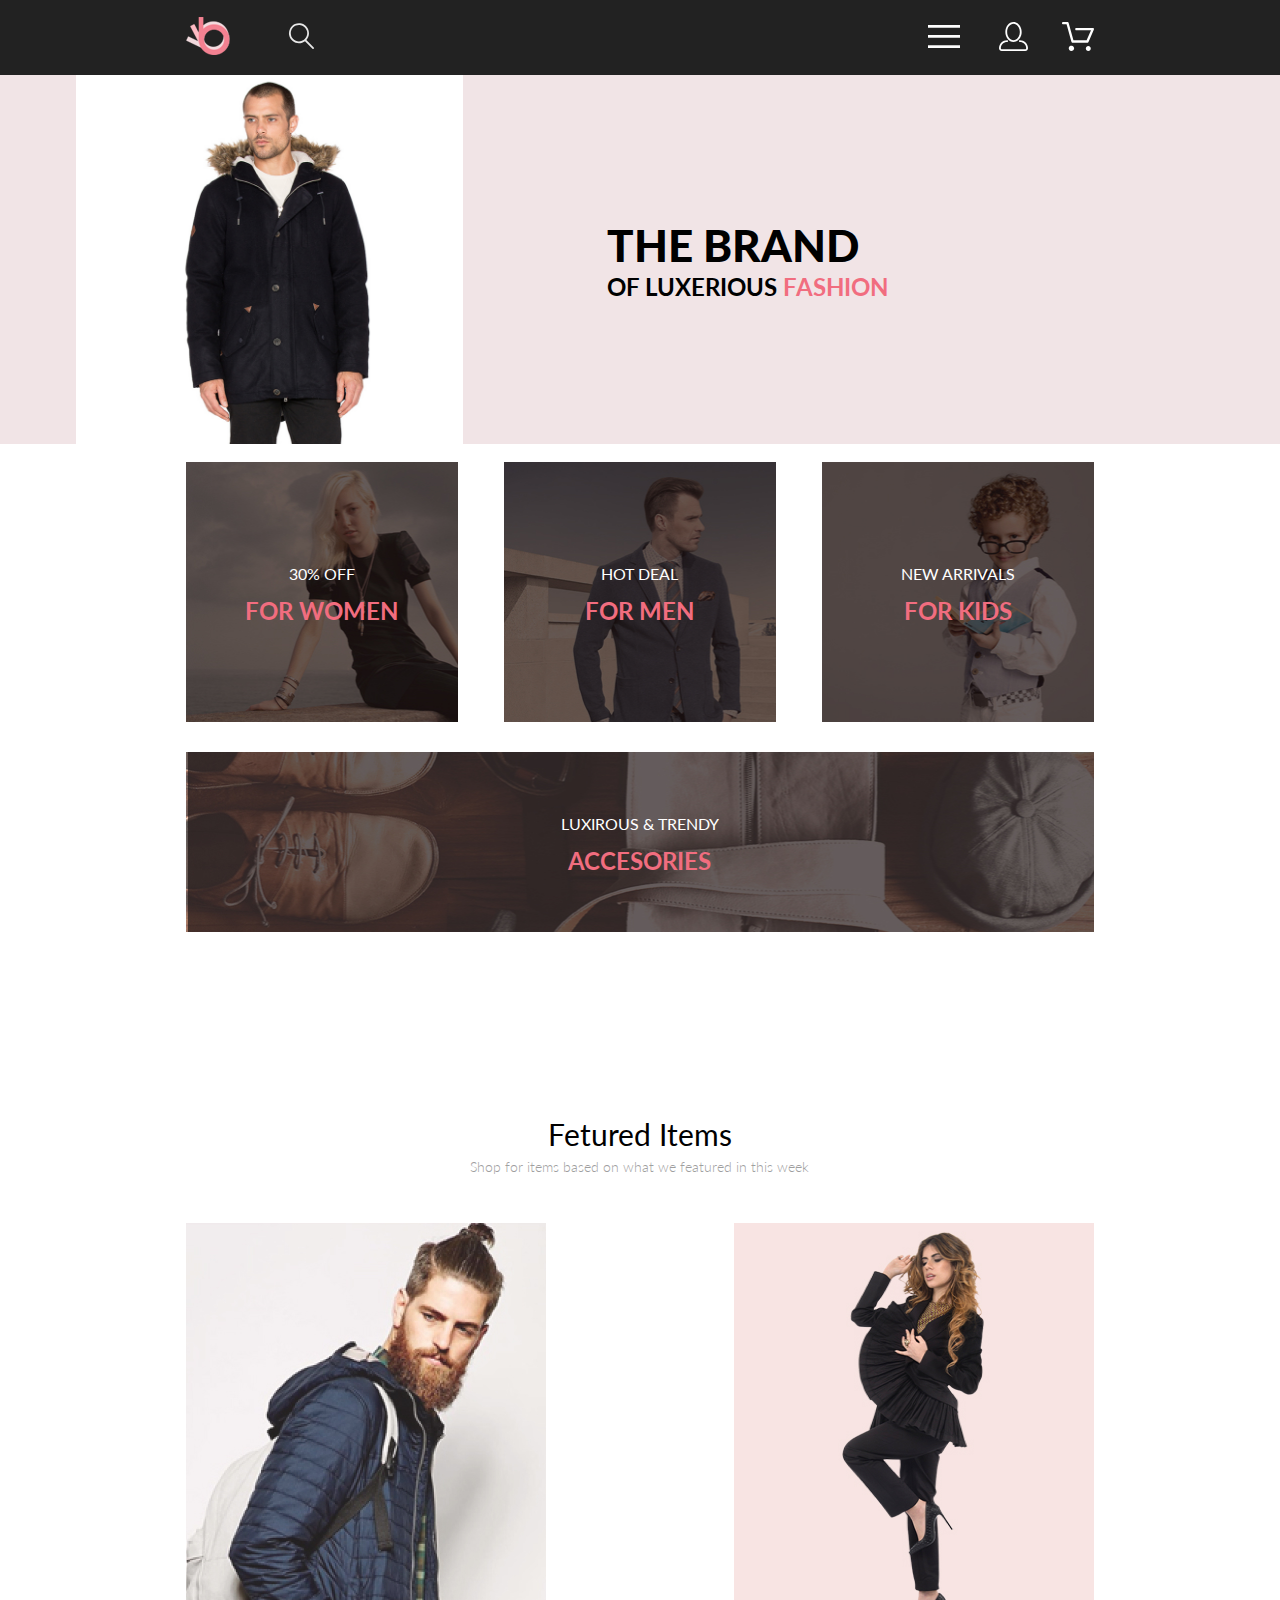
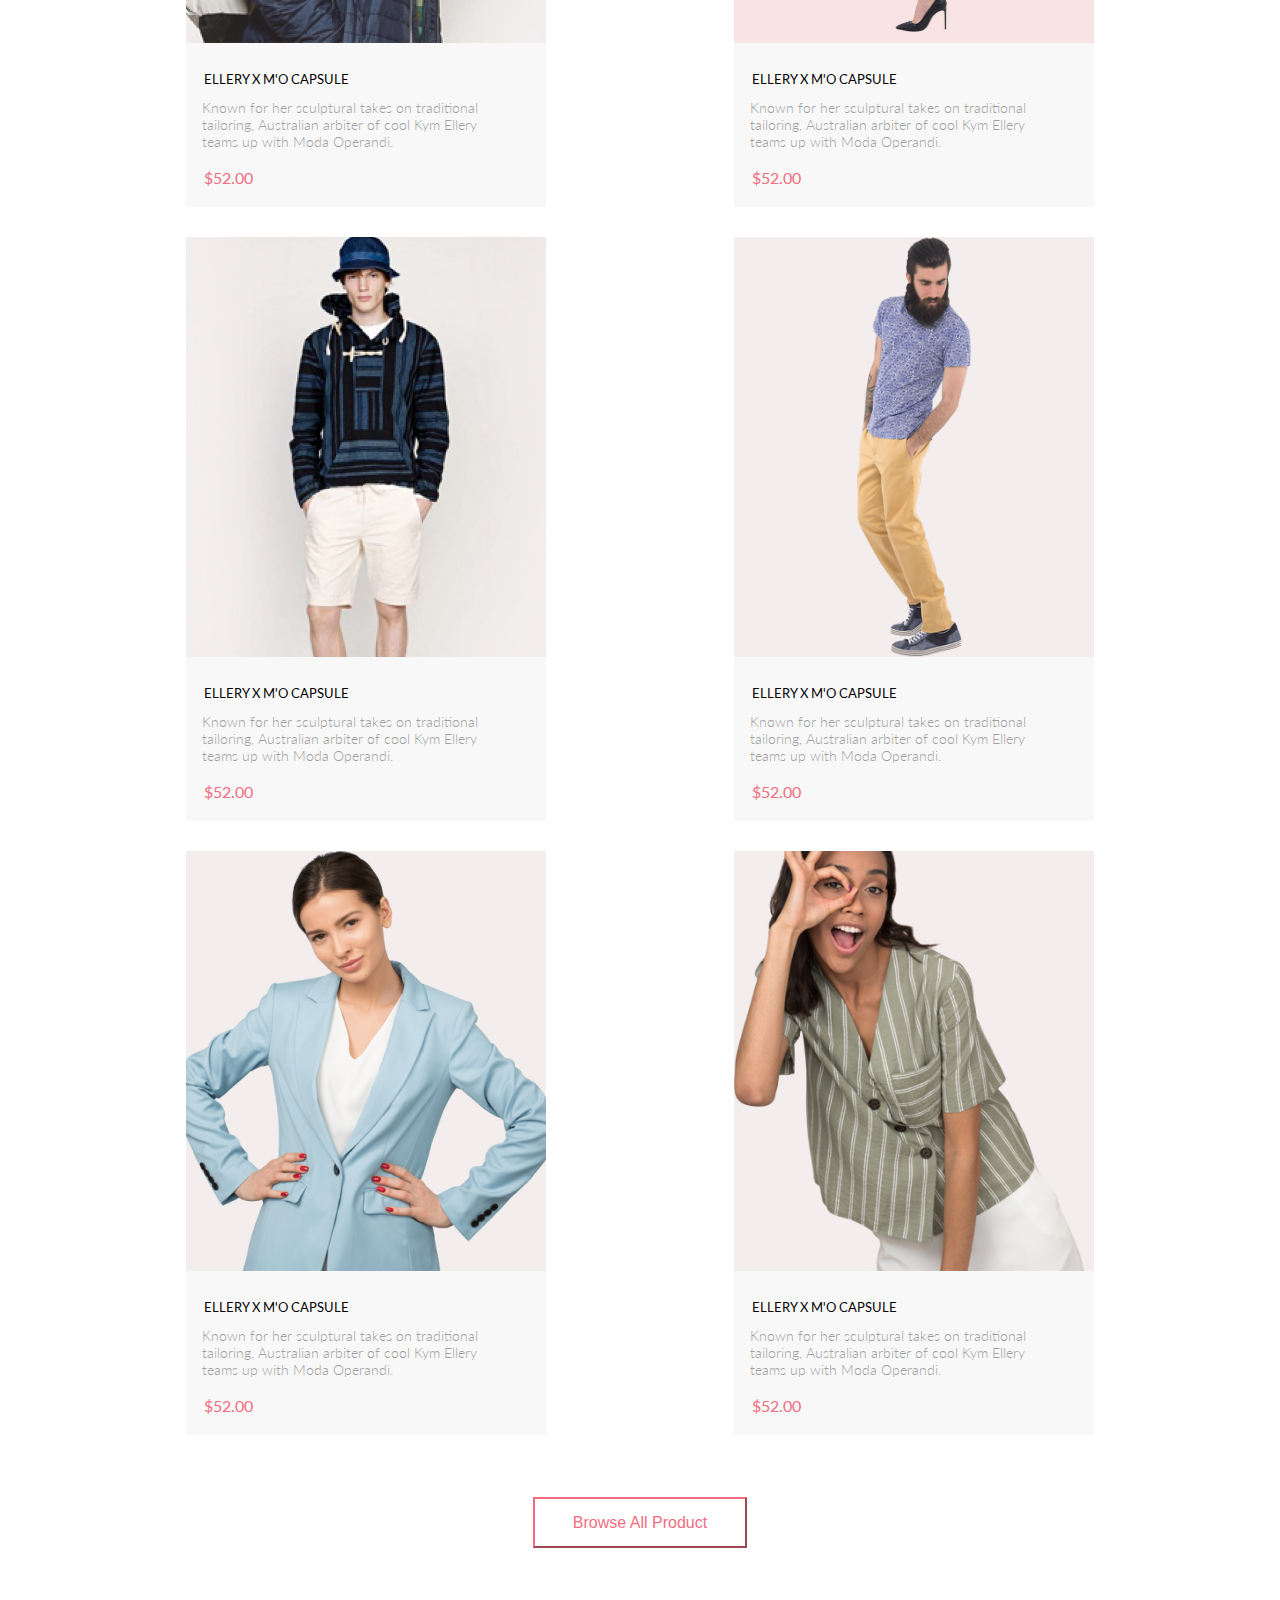
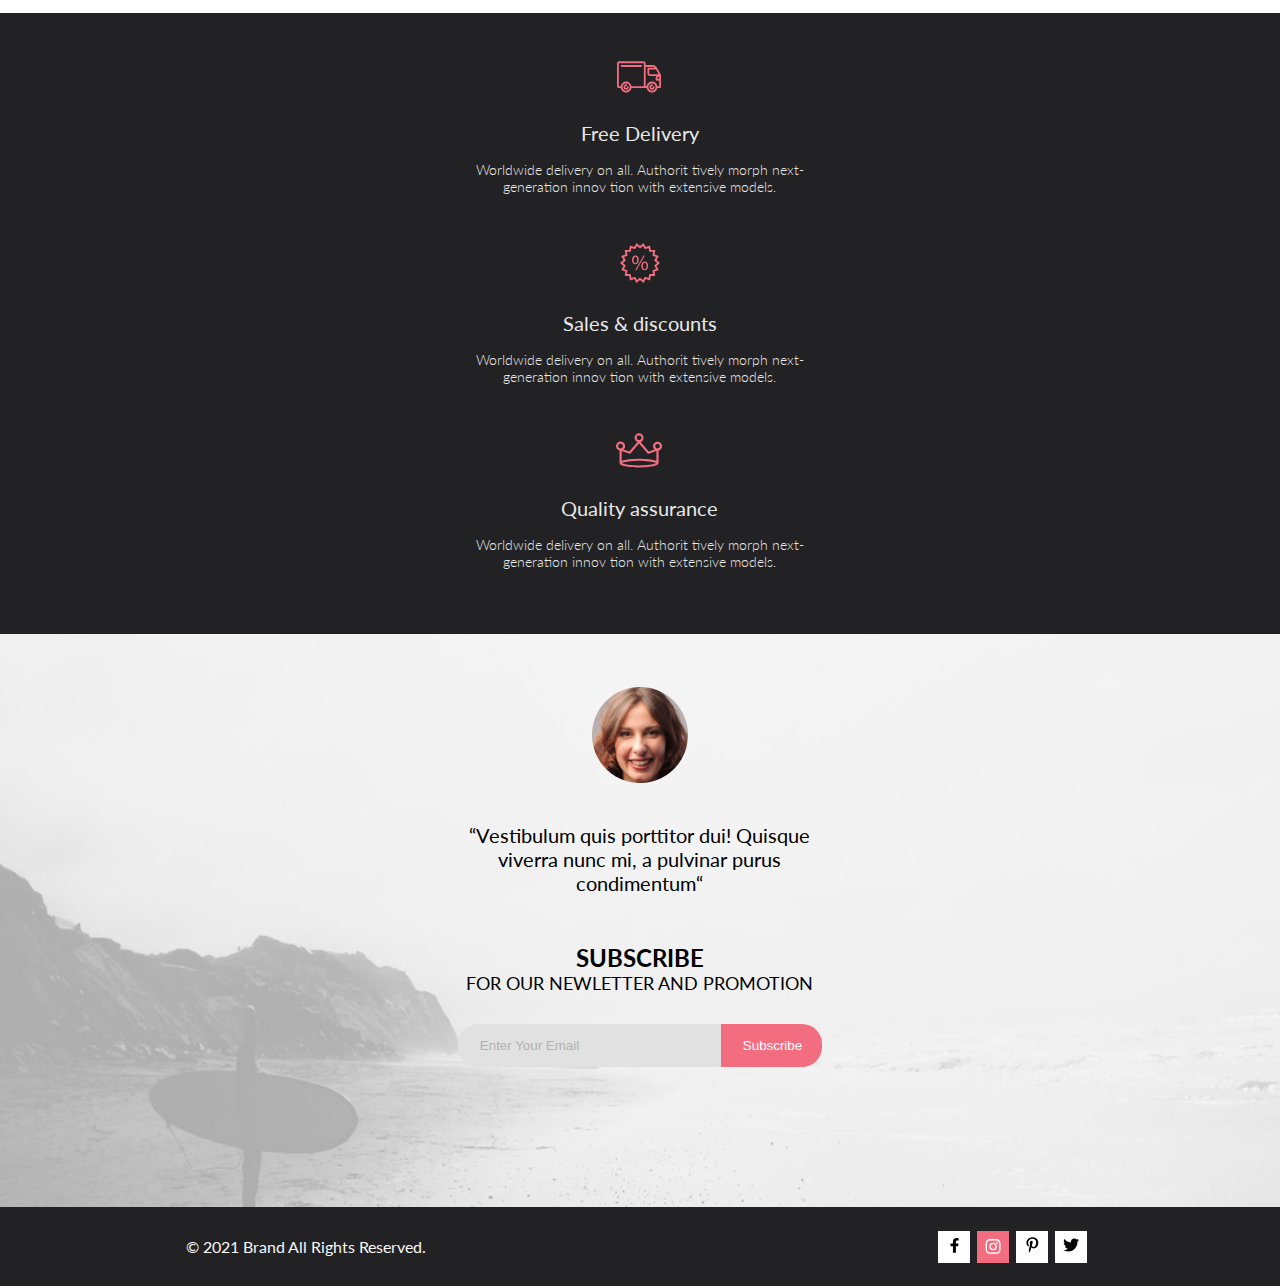
==== commit 4819dc53: "lesson5" ====
--- a/index.html
+++ b/index.html
@@ -64,8 +64,8 @@
               </ul>
             </nav>
           </div>
-          <a class="header__ico" href="registration.html"><svg class="icon" width="29" height="29" viewBox="0 0 29 29" xmlns="http://www.w3.org/2000/svg">  <path d="M14.5 19.937C19 19.937 22.656 15.464 22.656 9.968C22.656 4.472 19 0 14.5 0C13.3631 0.0217413 12.2463 0.303398 11.2351 0.823397C10.2239 1.34339 9.34507 2.08794 8.66602 3C7.12663 4.99573 6.30819 7.45381 6.34399 9.974C6.34399 15.465 10 19.937 14.5 19.937ZM14.5 1.813C18 1.813 20.844 5.472 20.844 9.969C20.844 14.466 17.998 18.125 14.5 18.125C11.002 18.125 8.15603 14.465 8.15503 9.969C8.15403 5.473 11 1.813 14.5 1.813ZM20.844 18.125C20.6036 18.125 20.373 18.2205 20.203 18.3905C20.033 18.5605 19.9375 18.7911 19.9375 19.0315C19.9375 19.2719 20.033 19.5025 20.203 19.6725C20.373 19.8425 20.6036 19.938 20.844 19.938C22.526 19.9399 24.1386 20.6088 25.3279 21.7982C26.5172 22.9875 27.1861 24.6 27.188 26.282C27.1875 26.5221 27.0918 26.7523 26.922 26.9221C26.7522 27.0918 26.5221 27.1875 26.282 27.188H2.71997C2.47985 27.1875 2.24975 27.0918 2.07996 26.9221C1.91016 26.7523 1.81449 26.5221 1.81396 26.282C1.81608 24.6001 2.48517 22.9877 3.67444 21.7985C4.86371 20.6092 6.47608 19.9401 8.15796 19.938C8.39824 19.938 8.62868 19.8425 8.79858 19.6726C8.96849 19.5027 9.06396 19.2723 9.06396 19.032C9.06396 18.7917 8.96849 18.5613 8.79858 18.3914C8.62868 18.2215 8.39824 18.126 8.15796 18.126C5.99541 18.1279 3.92201 18.9875 2.39258 20.5164C0.863144 22.0453 0.00264777 24.1185 0 26.281C0.000794067 27.0019 0.287502 27.693 0.797241 28.2027C1.30698 28.7125 1.99811 28.9992 2.71899 29H26.282C27.0027 28.9989 27.6936 28.7121 28.2031 28.2024C28.7126 27.6927 28.9992 27.0017 29 26.281C28.9974 24.1187 28.1372 22.0457 26.6083 20.5168C25.0793 18.9878 23.0063 18.1276 20.844 18.125Z"/></svg></a>
-          <a class="header__ico" href="cart.html"><svg class="icon" width="33" height="29" viewBox="0 0 33 29" xmlns="http://www.w3.org/2000/svg"><path d="M27.199 29C26.5512 28.9738 25.9396 28.6948 25.4952 28.2227C25.0509 27.7506 24.8094 27.1232 24.8225 26.475C24.8356 25.8269 25.1023 25.2097 25.5653 24.7559C26.0283 24.3022 26.6508 24.048 27.2991 24.048C27.9474 24.048 28.5697 24.3022 29.0327 24.7559C29.4957 25.2097 29.7624 25.8269 29.7755 26.475C29.7886 27.1232 29.5471 27.7506 29.1028 28.2227C28.6585 28.6948 28.0468 28.9738 27.399 29H27.199ZM7.75098 26.32C7.75098 25.79 7.90815 25.2718 8.20264 24.8311C8.49712 24.3904 8.91569 24.0469 9.4054 23.844C9.8951 23.6412 10.434 23.5881 10.9539 23.6915C11.4737 23.7949 11.9512 24.0502 12.326 24.425C12.7009 24.7998 12.9562 25.2773 13.0596 25.7972C13.163 26.317 13.1098 26.8559 12.907 27.3456C12.7041 27.8353 12.3606 28.2539 11.9199 28.5483C11.4792 28.8428 10.9611 29 10.431 29C10.0789 29.0003 9.73017 28.9311 9.40479 28.7966C9.0794 28.662 8.78374 28.4646 8.53467 28.2158C8.28559 27.9669 8.08805 27.6713 7.95325 27.3461C7.81844 27.0208 7.74902 26.6721 7.74902 26.32H7.75098ZM11.551 20.686C11.2916 20.6868 11.039 20.6024 10.8322 20.4457C10.6253 20.2891 10.4756 20.0689 10.406 19.819L5.573 2.36401H2.18005C1.86657 2.36401 1.56591 2.23947 1.34424 2.01781C1.12257 1.79614 0.998047 1.49549 0.998047 1.18201C0.998047 0.868519 1.12257 0.567873 1.34424 0.346205C1.56591 0.124537 1.86657 5.81268e-06 2.18005 5.81268e-06H6.46106C6.72055 -0.00080736 6.97309 0.0837201 7.17981 0.240568C7.38653 0.397416 7.53589 0.617884 7.60498 0.868006L12.438 18.323H25.616L29.999 8.27501H15.399C15.2409 8.27961 15.0834 8.25242 14.9359 8.19507C14.7884 8.13771 14.6539 8.05134 14.5404 7.94108C14.4269 7.83082 14.3366 7.69891 14.275 7.55315C14.2134 7.40739 14.1816 7.25075 14.1816 7.0925C14.1816 6.93426 14.2134 6.77762 14.275 6.63186C14.3366 6.4861 14.4269 6.35419 14.5404 6.24393C14.6539 6.13367 14.7884 6.0473 14.9359 5.98994C15.0834 5.93259 15.2409 5.90541 15.399 5.91001H31.812C32.0077 5.90996 32.2003 5.95866 32.3724 6.05172C32.5446 6.14478 32.6908 6.27926 32.798 6.44301C32.9058 6.60729 32.9714 6.79569 32.9889 6.99145C33.0063 7.18721 32.9752 7.38424 32.8981 7.565L27.493 19.977C27.4007 20.1876 27.249 20.3668 27.0565 20.4927C26.864 20.6186 26.6391 20.6858 26.4091 20.686H11.551Z"/></svg></a>
+          <a class="header__ico ico_display-none" href="registration.html"><svg class="icon" width="29" height="29" viewBox="0 0 29 29" xmlns="http://www.w3.org/2000/svg">  <path d="M14.5 19.937C19 19.937 22.656 15.464 22.656 9.968C22.656 4.472 19 0 14.5 0C13.3631 0.0217413 12.2463 0.303398 11.2351 0.823397C10.2239 1.34339 9.34507 2.08794 8.66602 3C7.12663 4.99573 6.30819 7.45381 6.34399 9.974C6.34399 15.465 10 19.937 14.5 19.937ZM14.5 1.813C18 1.813 20.844 5.472 20.844 9.969C20.844 14.466 17.998 18.125 14.5 18.125C11.002 18.125 8.15603 14.465 8.15503 9.969C8.15403 5.473 11 1.813 14.5 1.813ZM20.844 18.125C20.6036 18.125 20.373 18.2205 20.203 18.3905C20.033 18.5605 19.9375 18.7911 19.9375 19.0315C19.9375 19.2719 20.033 19.5025 20.203 19.6725C20.373 19.8425 20.6036 19.938 20.844 19.938C22.526 19.9399 24.1386 20.6088 25.3279 21.7982C26.5172 22.9875 27.1861 24.6 27.188 26.282C27.1875 26.5221 27.0918 26.7523 26.922 26.9221C26.7522 27.0918 26.5221 27.1875 26.282 27.188H2.71997C2.47985 27.1875 2.24975 27.0918 2.07996 26.9221C1.91016 26.7523 1.81449 26.5221 1.81396 26.282C1.81608 24.6001 2.48517 22.9877 3.67444 21.7985C4.86371 20.6092 6.47608 19.9401 8.15796 19.938C8.39824 19.938 8.62868 19.8425 8.79858 19.6726C8.96849 19.5027 9.06396 19.2723 9.06396 19.032C9.06396 18.7917 8.96849 18.5613 8.79858 18.3914C8.62868 18.2215 8.39824 18.126 8.15796 18.126C5.99541 18.1279 3.92201 18.9875 2.39258 20.5164C0.863144 22.0453 0.00264777 24.1185 0 26.281C0.000794067 27.0019 0.287502 27.693 0.797241 28.2027C1.30698 28.7125 1.99811 28.9992 2.71899 29H26.282C27.0027 28.9989 27.6936 28.7121 28.2031 28.2024C28.7126 27.6927 28.9992 27.0017 29 26.281C28.9974 24.1187 28.1372 22.0457 26.6083 20.5168C25.0793 18.9878 23.0063 18.1276 20.844 18.125Z"/></svg></a>
+          <a class="header__ico ico_display-none" href="cart.html"><svg class="icon" width="33" height="29" viewBox="0 0 33 29" xmlns="http://www.w3.org/2000/svg"><path d="M27.199 29C26.5512 28.9738 25.9396 28.6948 25.4952 28.2227C25.0509 27.7506 24.8094 27.1232 24.8225 26.475C24.8356 25.8269 25.1023 25.2097 25.5653 24.7559C26.0283 24.3022 26.6508 24.048 27.2991 24.048C27.9474 24.048 28.5697 24.3022 29.0327 24.7559C29.4957 25.2097 29.7624 25.8269 29.7755 26.475C29.7886 27.1232 29.5471 27.7506 29.1028 28.2227C28.6585 28.6948 28.0468 28.9738 27.399 29H27.199ZM7.75098 26.32C7.75098 25.79 7.90815 25.2718 8.20264 24.8311C8.49712 24.3904 8.91569 24.0469 9.4054 23.844C9.8951 23.6412 10.434 23.5881 10.9539 23.6915C11.4737 23.7949 11.9512 24.0502 12.326 24.425C12.7009 24.7998 12.9562 25.2773 13.0596 25.7972C13.163 26.317 13.1098 26.8559 12.907 27.3456C12.7041 27.8353 12.3606 28.2539 11.9199 28.5483C11.4792 28.8428 10.9611 29 10.431 29C10.0789 29.0003 9.73017 28.9311 9.40479 28.7966C9.0794 28.662 8.78374 28.4646 8.53467 28.2158C8.28559 27.9669 8.08805 27.6713 7.95325 27.3461C7.81844 27.0208 7.74902 26.6721 7.74902 26.32H7.75098ZM11.551 20.686C11.2916 20.6868 11.039 20.6024 10.8322 20.4457C10.6253 20.2891 10.4756 20.0689 10.406 19.819L5.573 2.36401H2.18005C1.86657 2.36401 1.56591 2.23947 1.34424 2.01781C1.12257 1.79614 0.998047 1.49549 0.998047 1.18201C0.998047 0.868519 1.12257 0.567873 1.34424 0.346205C1.56591 0.124537 1.86657 5.81268e-06 2.18005 5.81268e-06H6.46106C6.72055 -0.00080736 6.97309 0.0837201 7.17981 0.240568C7.38653 0.397416 7.53589 0.617884 7.60498 0.868006L12.438 18.323H25.616L29.999 8.27501H15.399C15.2409 8.27961 15.0834 8.25242 14.9359 8.19507C14.7884 8.13771 14.6539 8.05134 14.5404 7.94108C14.4269 7.83082 14.3366 7.69891 14.275 7.55315C14.2134 7.40739 14.1816 7.25075 14.1816 7.0925C14.1816 6.93426 14.2134 6.77762 14.275 6.63186C14.3366 6.4861 14.4269 6.35419 14.5404 6.24393C14.6539 6.13367 14.7884 6.0473 14.9359 5.98994C15.0834 5.93259 15.2409 5.90541 15.399 5.91001H31.812C32.0077 5.90996 32.2003 5.95866 32.3724 6.05172C32.5446 6.14478 32.6908 6.27926 32.798 6.44301C32.9058 6.60729 32.9714 6.79569 32.9889 6.99145C33.0063 7.18721 32.9752 7.38424 32.8981 7.565L27.493 19.977C27.4007 20.1876 27.249 20.3668 27.0565 20.4927C26.864 20.6186 26.6391 20.6858 26.4091 20.686H11.551Z"/></svg></a>
         </div>  
       </div>
     </header>
--- a/css/style.css
+++ b/css/style.css
@@ -6,7 +6,7 @@
   line-height: 17px; }
 
 .container {
-  max-width: 1140px;
+  max-width: 71%;
   margin: 0 auto; }
 
 .visually-hidden {
@@ -76,6 +76,16 @@
   border: 1px solid #E8E8E8;
   width: 275px; }
 
+@media (max-width: 1599px) {
+  .container {
+    width: 96%; } }
+@media (max-width: 767px) {
+  .container {
+    width: 83%; }
+
+  hr {
+    max-width: 275px;
+    width: 70%; } }
 .header {
   background-color: #222222;
   position: relative; }
@@ -86,9 +96,6 @@
   min-height: 75px;
   justify-content: space-between; }
 
-/* .header__menu {
-display: none;
-} */
 .header__box {
   display: flex;
   align-items: center; }
@@ -233,6 +240,9 @@
 .header__menu-button:active {
   opacity: 0.7; }
 
+@media (max-width: 767px) {
+  .ico_display-none {
+    display: none; } }
 .hero {
   display: flex;
   background-color: #F1E4E6;
@@ -260,6 +270,39 @@
 .hero__pink {
   color: #F16D7F; }
 
+@media (max-width: 1599px) {
+  .hero {
+    height: 369px;
+    margin-bottom: 18px; }
+
+  .hero__img {
+    height: 100%;
+    object-fit: contain;
+    width: 50%; }
+
+  .hero-wrp {
+    padding: 0 0 0 68px;
+    width: 800px; }
+
+  .hero__title {
+    font-size: 44px;
+    line-height: 53px; }
+
+  .hero__subtitle {
+    font-size: 24px;
+    font-weight: 700;
+    line-height: 29px; } }
+@media (max-width: 767px) {
+  .hero__img {
+    display: none; }
+
+  .hero {
+    height: 363px;
+    margin-bottom: 64px; }
+
+  .hero-wrp {
+    justify-content: center;
+    padding: 0; } }
 .sale__title_visually-hidden {
   position: absolute;
   white-space: nowrap;
@@ -324,6 +367,30 @@
   color: #F16D7F;
   text-transform: uppercase; }
 
+@media (max-width: 1599px) {
+  .sale__item {
+    width: 30%;
+    min-height: 168px; }
+
+  .sale__item-aaccesories {
+    width: 100%; } }
+@media (max-width: 767px) {
+  .sale__item {
+    width: 100%;
+    flex-direction: column; }
+
+  .sale__list {
+    flex-direction: column;
+    align-items: center; }
+
+  .sale__item-women {
+    background-position: center; }
+
+  .sale__item-men {
+    background-position: center; }
+
+  .sale__item-kids {
+    background-position: center; } }
 .product {
   margin-top: 97px; }
 
@@ -442,8 +509,32 @@
 .product__button:active {
   opacity: 0.7; }
 
+@media (max-width: 1599px) {
+  .product {
+    margin-top: 154px; }
+
+  .product__list {
+    margin-bottom: 32px; } }
+@media (max-width: 767px) {
+  .product {
+    margin-top: 32px; }
+
+  .product__list {
+    flex-direction: column;
+    align-items: center;
+    margin-bottom: 25px; }
+
+  .product__item {
+    width: 100%;
+    margin-bottom: 16px; }
+
+  .product__item-text {
+    width: 95%; }
+
+  .product__item-img {
+    width: 100%; } }
 .aside {
-  background-color: var(--dark-grey);
+  background-color: #222224;
   margin-top: 95px; }
 
 .aside__list {
@@ -465,15 +556,33 @@
   line-height: 24px;
   padding-top: 28px;
   padding-bottom: 16px;
-  color: var(--dark-white); }
+  color: #E8E8E8; }
 
 .aside__text {
   font-weight: 300;
   font-size: 13.972px;
   line-height: 17px;
   text-align: center;
-  color: var(--dark-white); }
-
+  color: #E8E8E8; }
+
+@media (max-width: 1599px) {
+  .aside {
+    margin-top: 65px; }
+
+  .aside__list {
+    flex-direction: column;
+    align-items: center;
+    padding-bottom: 64px; }
+
+  .aside__item {
+    padding: 48px 0 0 0; } }
+@media (max-width: 767px) {
+  .aside__item {
+    width: 100%;
+    max-width: 360px; }
+
+  .aside__list {
+    padding-bottom: 81px; } }
 .footer-wrp {
   background-image: url(../img/backgraund-footer.jpg);
   background-repeat: no-repeat;
@@ -591,6 +700,54 @@
 .footer-wrp__item-form-button:active {
   opacity: 0.7; }
 
+@media (max-width: 1599px) {
+  .footer-wrp__list {
+    flex-direction: column;
+    align-items: center; }
+
+  .footer-wrp__img {
+    padding-top: 53px;
+    padding-bottom: 40px; }
+
+  .footer-wrp__text {
+    padding-bottom: 48px; }
+
+  .footer-wrp__item-title {
+    padding-top: 0; }
+
+  .footer-wrp__item-form {
+    padding-bottom: 140px; } }
+@media (max-width: 767px) {
+  .footer-wrp__text {
+    width: 100%;
+    font-size: 18px;
+    line-height: 22px;
+    padding-bottom: 59px; }
+
+  .footer-wrp__item {
+    width: 100%; }
+
+  .footer-wrp__item-form-input {
+    width: 70%; }
+
+  .footer-wrp__item-form-button {
+    width: 30%;
+    padding-left: 5px; }
+
+  .footer-wrp__item-subtitle {
+    padding-bottom: 22px; }
+
+  .footer-wrp__item-form {
+    padding-bottom: 109px; }
+
+  .footer-socials__container {
+    flex-direction: column-reverse; }
+
+  .footer-socials__box-list {
+    margin-top: 43px; }
+
+  .footer-socials__copy {
+    padding: 40px 0 9px 0; } }
 .headline {
   background-color: #F1E4E6;
   margin-bottom: 64px; }
@@ -603,6 +760,15 @@
   font-weight: normal;
   padding: 60px 0; }
 
+@media (max-width: 1599px) {
+  .headline {
+    margin-bottom: 40px; } }
+@media (max-width: 767px) {
+  .headline {
+    margin-bottom: 40px; }
+
+  .headline__title {
+    text-align: center; } }
 .registration {
   display: flex; }
 
@@ -666,6 +832,20 @@
 .registration__button:active {
   opacity: 0.7; }
 
+@media (max-width: 767px) {
+  .registration {
+    flex-direction: column; }
+
+  .registration__button {
+    margin-bottom: 40px; }
+
+  .registration__input {
+    width: 100%;
+    max-width: 360px; }
+
+  .registration__text {
+    width: 100%;
+    max-width: 360px; } }
 .loyalty {
   padding-left: 128px; }
 
@@ -702,6 +882,26 @@
   background-image: url(../img/check.svg);
   background-size: 20px 16px; }
 
+@media (max-width: 1599px) {
+  .loyalty {
+    padding-left: 22px; }
+
+  .loyalty__title {
+    font-size: 16px;
+    line-height: 19px;
+    padding-bottom: 32px; }
+
+  .loyalty__text {
+    font-size: 16px;
+    line-height: 19px; }
+
+  .loyalty__item {
+    font-size: 16px;
+    line-height: 19px; } }
+@media (max-width: 767px) {
+  .loyalty {
+    padding-left: 0px;
+    margin-bottom: 100px; } }
 .cart {
   display: flex;
   padding-top: 32px; }
@@ -825,8 +1025,13 @@
   padding: 15px 42px;
   margin: 17px 43px 42px 55px; }
 
-.cart__pink {
+.cart_pink {
   color: #F16D7F; }
+
+.text_border {
+  border: 1px solid #9F9F9F;
+  padding: 1px 9px;
+  margin-left: 24px; }
 
 .cart__form-button:hover,
 .cart__form-button:focus {
@@ -864,4 +1069,81 @@
 .cart__product-button:active {
   opacity: 0.7; }
 
+@media (max-width: 1599px) {
+  .cart {
+    flex-direction: column; }
+
+  .cart__item-text {
+    width: 100%; }
+
+  .cart__btn {
+    margin-top: 22px;
+    margin-bottom: 64px; }
+
+  .cart__button {
+    justify-content: space-around; }
+
+  .cart__box {
+    display: flex;
+    margin-left: 0;
+    margin-bottom: 128px;
+    justify-content: space-around; }
+
+  .cart__price {
+    margin-top: 60px;
+    margin-left: 15px; }
+
+  .cart__form-input {
+    max-width: 300px; }
+
+  .cart__form-button {
+    margin-bottom: 0; } }
+@media (max-width: 767px) {
+  .cart__title {
+    font-size: 16px;
+    line-height: 19px;
+    padding-bottom: 25px; }
+
+  .cart__text {
+    font-size: 14px;
+    line-height: 17px; }
+
+  .cart__item {
+    width: 100%;
+    margin-bottom: 30px; }
+
+  .cart__img {
+    height: 100%;
+    width: 40%;
+    padding-right: 17px; }
+
+  .cart__btn {
+    font-weight: normal;
+    font-size: 12px;
+    line-height: 14px;
+    padding: 8px 17px;
+    margin-top: 0;
+    margin-bottom: 48px; }
+
+  .cart__box {
+    flex-direction: column;
+    margin-bottom: 96px; }
+
+  .cart__form-input {
+    max-width: 360px;
+    width: 100%; }
+
+  .cart__price {
+    margin-top: 48px;
+    margin-left: 0;
+    max-width: 394px;
+    width: 100%; }
+
+  .cart__price-button {
+    margin: auto;
+    display: block;
+    margin-bottom: 42px;
+    max-width: 300px;
+    width: 100%; } }
+
 /*# sourceMappingURL=style.css.map */
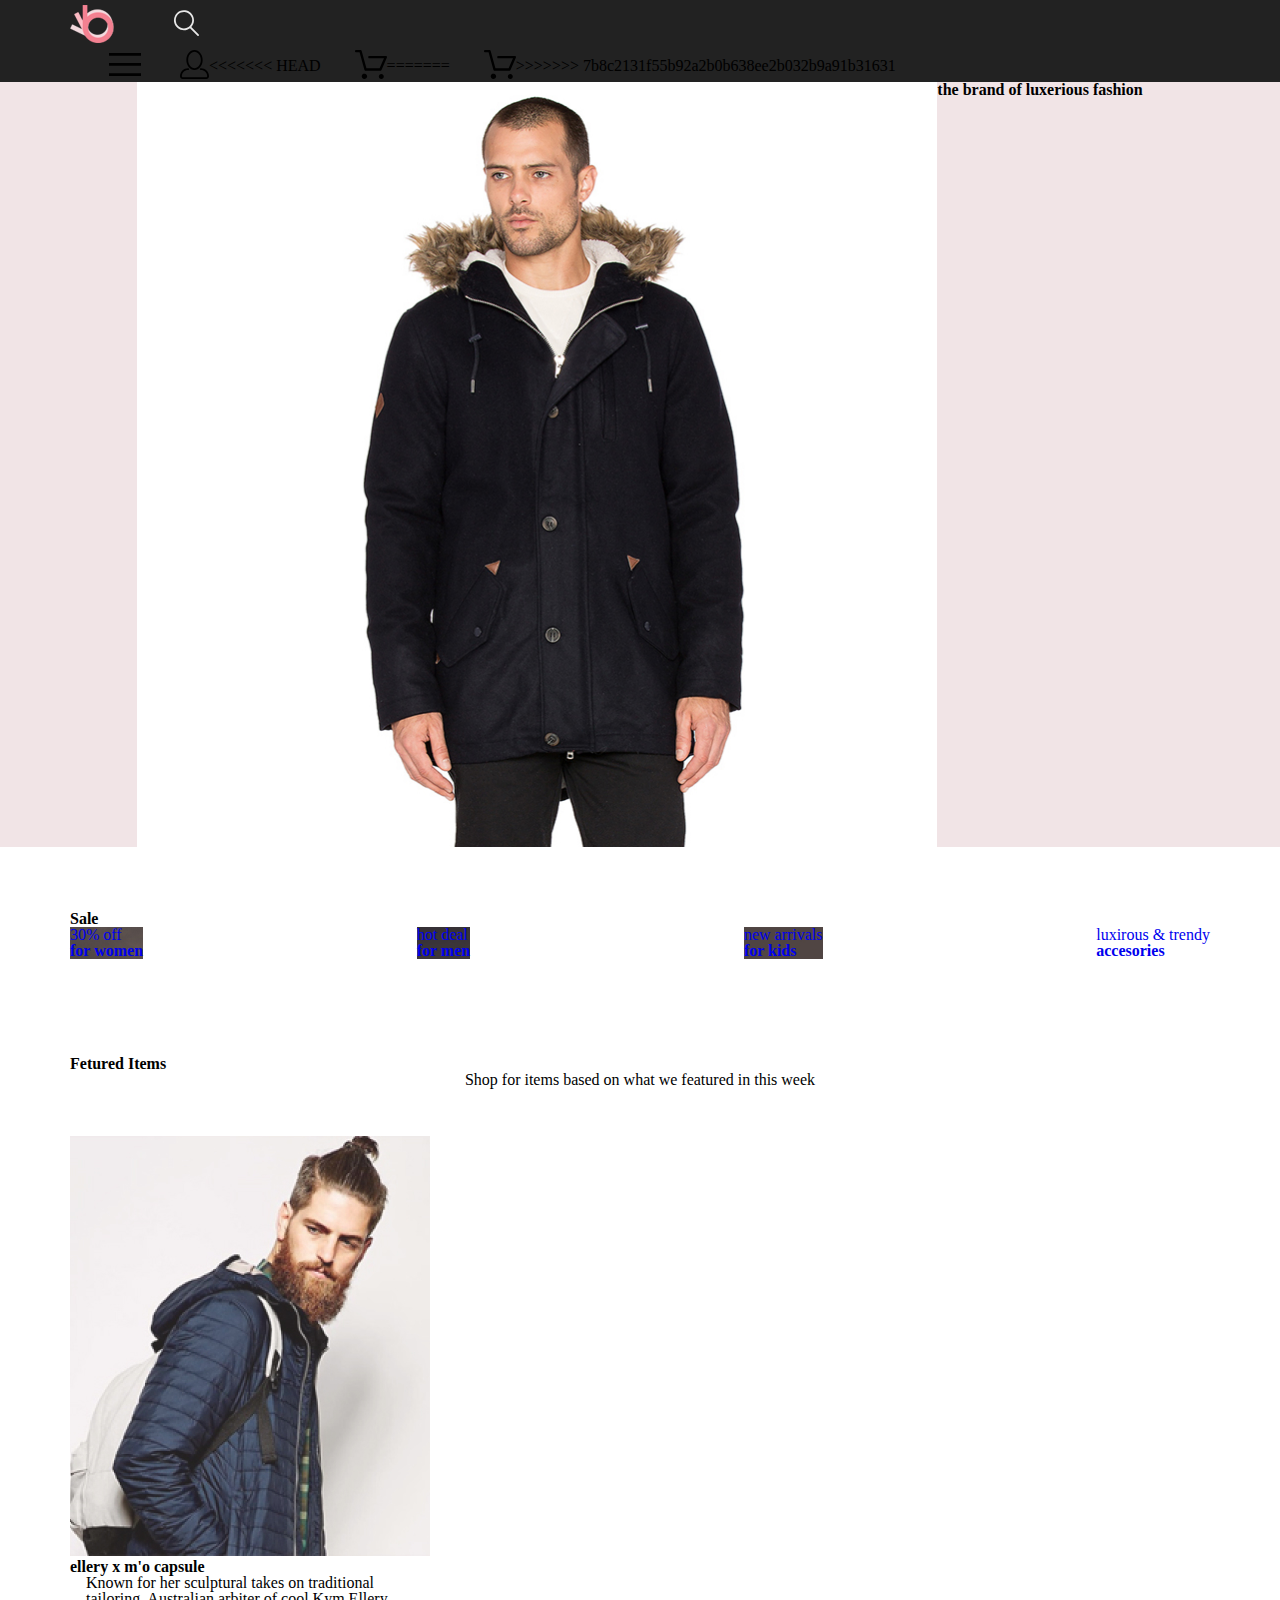
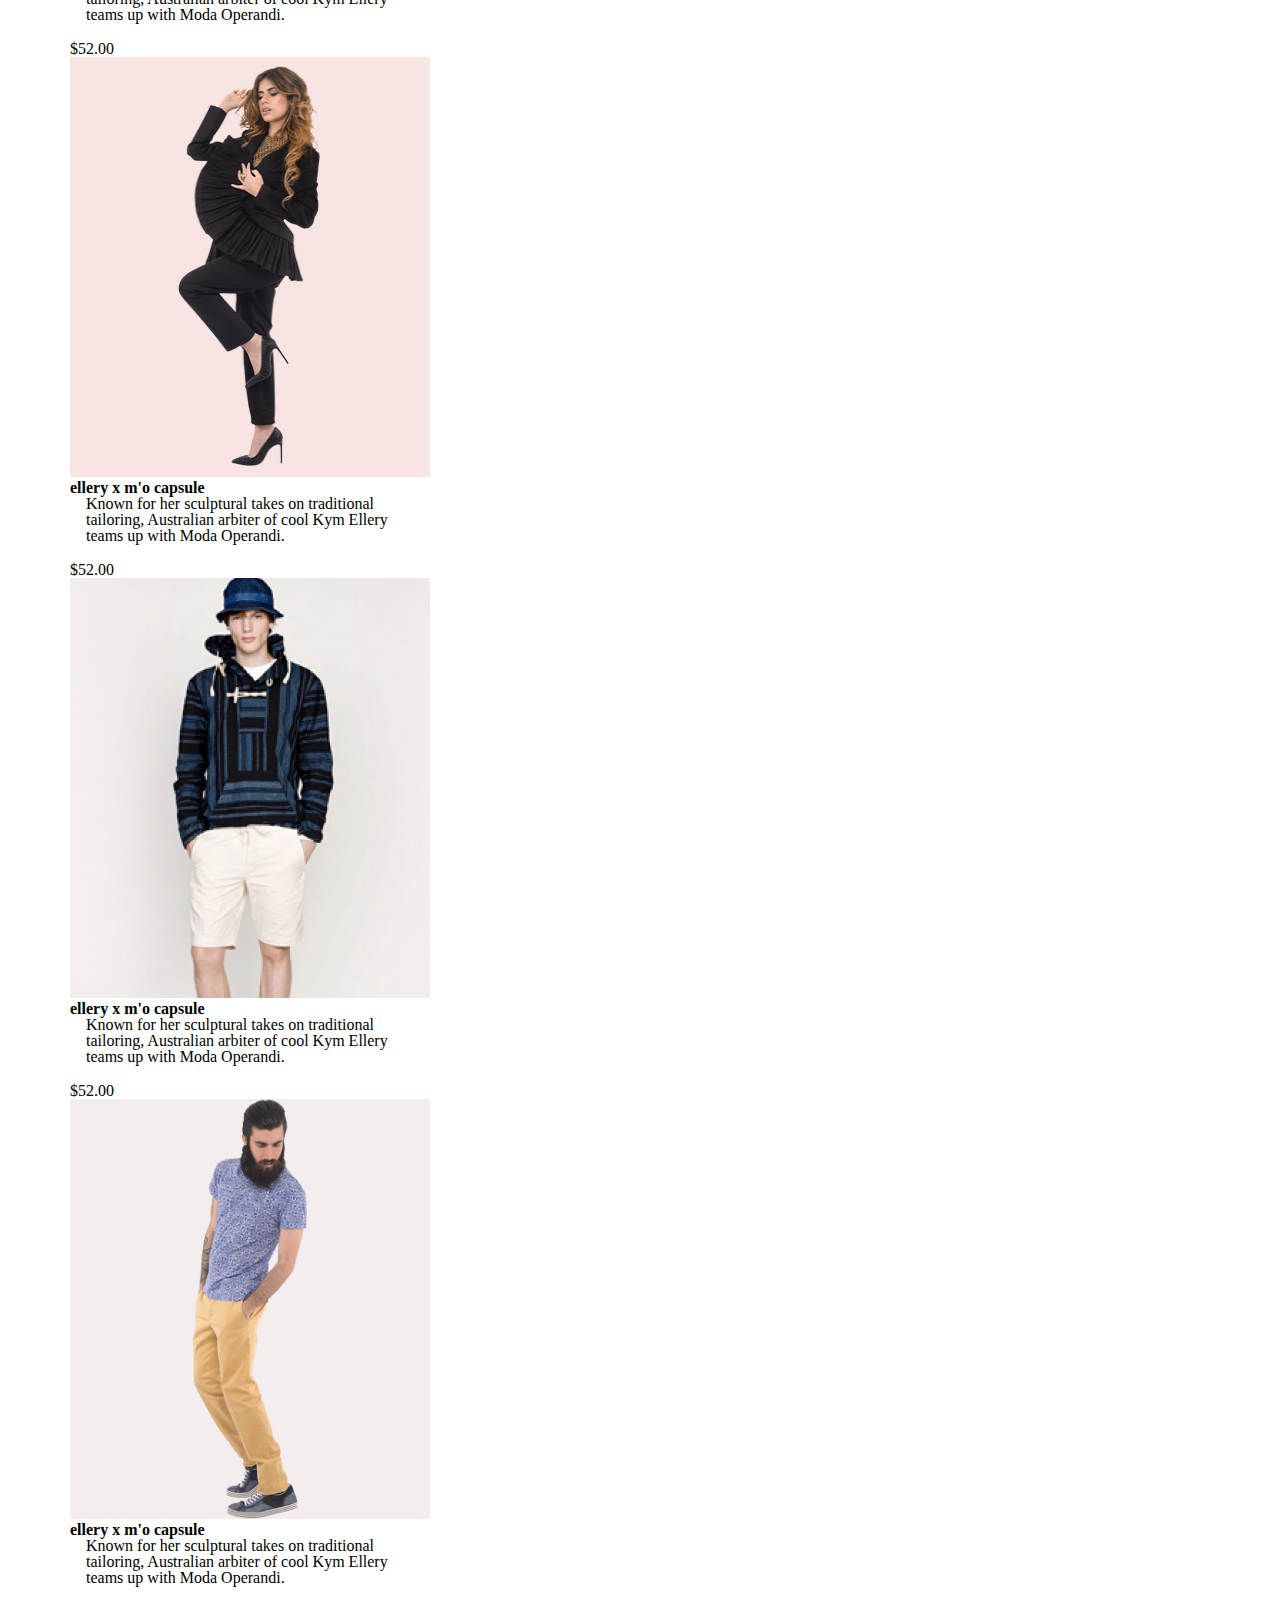
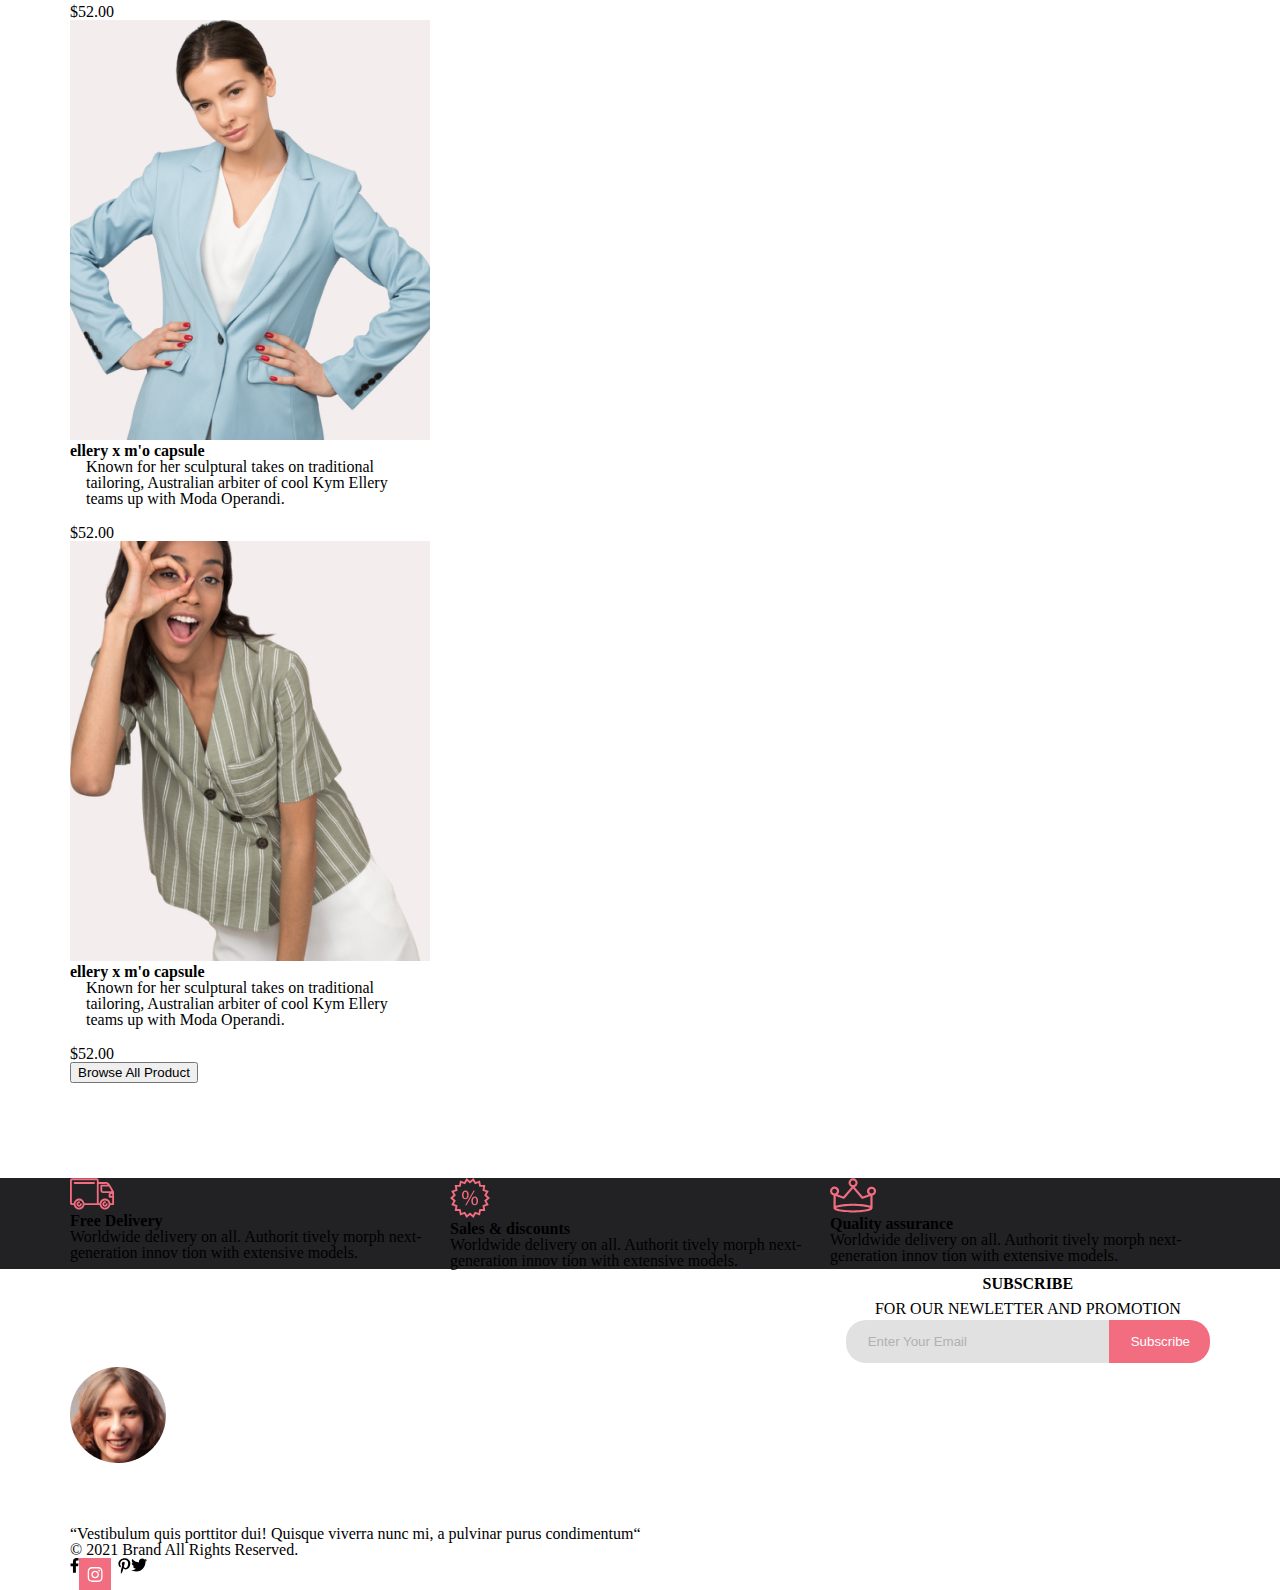
==== commit 9eee2964: "add" ====
--- a/index.html
+++ b/index.html
@@ -41,7 +41,11 @@
                   </ul>
                 </li>
                 <li>
+<<<<<<< HEAD
+                  <h3>woman</h3>
+=======
                   <h3 class="menu-sub-item__title">woman</h3>
+>>>>>>> 7b8c2131f55b92a2b0b638ee2b032b9a91b31631
                   <ul class="menu-sub-item__list">
                     <li class="menu-sub-item__item">Accessories</li>
                     <li class="menu-sub-item__item">Jackets & Coats</li>
@@ -51,7 +55,11 @@
                   </ul>
                 </li>
                 <li>
+<<<<<<< HEAD
+                  <h3>kids</h3>
+=======
                   <h3 class="menu-sub-item__title">kids</h3>
+>>>>>>> 7b8c2131f55b92a2b0b638ee2b032b9a91b31631
                   <ul class="menu-sub-item__list">
                     <li class="menu-sub-item__item">Accessories</li>
                     <li class="menu-sub-item__item">Jackets & Coats</li>
@@ -64,8 +72,12 @@
               </ul>
             </nav>
           </div>
-          <a class="header__ico ico_display-none" href="registration.html"><svg class="icon" width="29" height="29" viewBox="0 0 29 29" xmlns="http://www.w3.org/2000/svg">  <path d="M14.5 19.937C19 19.937 22.656 15.464 22.656 9.968C22.656 4.472 19 0 14.5 0C13.3631 0.0217413 12.2463 0.303398 11.2351 0.823397C10.2239 1.34339 9.34507 2.08794 8.66602 3C7.12663 4.99573 6.30819 7.45381 6.34399 9.974C6.34399 15.465 10 19.937 14.5 19.937ZM14.5 1.813C18 1.813 20.844 5.472 20.844 9.969C20.844 14.466 17.998 18.125 14.5 18.125C11.002 18.125 8.15603 14.465 8.15503 9.969C8.15403 5.473 11 1.813 14.5 1.813ZM20.844 18.125C20.6036 18.125 20.373 18.2205 20.203 18.3905C20.033 18.5605 19.9375 18.7911 19.9375 19.0315C19.9375 19.2719 20.033 19.5025 20.203 19.6725C20.373 19.8425 20.6036 19.938 20.844 19.938C22.526 19.9399 24.1386 20.6088 25.3279 21.7982C26.5172 22.9875 27.1861 24.6 27.188 26.282C27.1875 26.5221 27.0918 26.7523 26.922 26.9221C26.7522 27.0918 26.5221 27.1875 26.282 27.188H2.71997C2.47985 27.1875 2.24975 27.0918 2.07996 26.9221C1.91016 26.7523 1.81449 26.5221 1.81396 26.282C1.81608 24.6001 2.48517 22.9877 3.67444 21.7985C4.86371 20.6092 6.47608 19.9401 8.15796 19.938C8.39824 19.938 8.62868 19.8425 8.79858 19.6726C8.96849 19.5027 9.06396 19.2723 9.06396 19.032C9.06396 18.7917 8.96849 18.5613 8.79858 18.3914C8.62868 18.2215 8.39824 18.126 8.15796 18.126C5.99541 18.1279 3.92201 18.9875 2.39258 20.5164C0.863144 22.0453 0.00264777 24.1185 0 26.281C0.000794067 27.0019 0.287502 27.693 0.797241 28.2027C1.30698 28.7125 1.99811 28.9992 2.71899 29H26.282C27.0027 28.9989 27.6936 28.7121 28.2031 28.2024C28.7126 27.6927 28.9992 27.0017 29 26.281C28.9974 24.1187 28.1372 22.0457 26.6083 20.5168C25.0793 18.9878 23.0063 18.1276 20.844 18.125Z"/></svg></a>
-          <a class="header__ico ico_display-none" href="cart.html"><svg class="icon" width="33" height="29" viewBox="0 0 33 29" xmlns="http://www.w3.org/2000/svg"><path d="M27.199 29C26.5512 28.9738 25.9396 28.6948 25.4952 28.2227C25.0509 27.7506 24.8094 27.1232 24.8225 26.475C24.8356 25.8269 25.1023 25.2097 25.5653 24.7559C26.0283 24.3022 26.6508 24.048 27.2991 24.048C27.9474 24.048 28.5697 24.3022 29.0327 24.7559C29.4957 25.2097 29.7624 25.8269 29.7755 26.475C29.7886 27.1232 29.5471 27.7506 29.1028 28.2227C28.6585 28.6948 28.0468 28.9738 27.399 29H27.199ZM7.75098 26.32C7.75098 25.79 7.90815 25.2718 8.20264 24.8311C8.49712 24.3904 8.91569 24.0469 9.4054 23.844C9.8951 23.6412 10.434 23.5881 10.9539 23.6915C11.4737 23.7949 11.9512 24.0502 12.326 24.425C12.7009 24.7998 12.9562 25.2773 13.0596 25.7972C13.163 26.317 13.1098 26.8559 12.907 27.3456C12.7041 27.8353 12.3606 28.2539 11.9199 28.5483C11.4792 28.8428 10.9611 29 10.431 29C10.0789 29.0003 9.73017 28.9311 9.40479 28.7966C9.0794 28.662 8.78374 28.4646 8.53467 28.2158C8.28559 27.9669 8.08805 27.6713 7.95325 27.3461C7.81844 27.0208 7.74902 26.6721 7.74902 26.32H7.75098ZM11.551 20.686C11.2916 20.6868 11.039 20.6024 10.8322 20.4457C10.6253 20.2891 10.4756 20.0689 10.406 19.819L5.573 2.36401H2.18005C1.86657 2.36401 1.56591 2.23947 1.34424 2.01781C1.12257 1.79614 0.998047 1.49549 0.998047 1.18201C0.998047 0.868519 1.12257 0.567873 1.34424 0.346205C1.56591 0.124537 1.86657 5.81268e-06 2.18005 5.81268e-06H6.46106C6.72055 -0.00080736 6.97309 0.0837201 7.17981 0.240568C7.38653 0.397416 7.53589 0.617884 7.60498 0.868006L12.438 18.323H25.616L29.999 8.27501H15.399C15.2409 8.27961 15.0834 8.25242 14.9359 8.19507C14.7884 8.13771 14.6539 8.05134 14.5404 7.94108C14.4269 7.83082 14.3366 7.69891 14.275 7.55315C14.2134 7.40739 14.1816 7.25075 14.1816 7.0925C14.1816 6.93426 14.2134 6.77762 14.275 6.63186C14.3366 6.4861 14.4269 6.35419 14.5404 6.24393C14.6539 6.13367 14.7884 6.0473 14.9359 5.98994C15.0834 5.93259 15.2409 5.90541 15.399 5.91001H31.812C32.0077 5.90996 32.2003 5.95866 32.3724 6.05172C32.5446 6.14478 32.6908 6.27926 32.798 6.44301C32.9058 6.60729 32.9714 6.79569 32.9889 6.99145C33.0063 7.18721 32.9752 7.38424 32.8981 7.565L27.493 19.977C27.4007 20.1876 27.249 20.3668 27.0565 20.4927C26.864 20.6186 26.6391 20.6858 26.4091 20.686H11.551Z"/></svg></a>
+          <a class="header__ico" href="registration.html"><svg class="icon" width="29" height="29" viewBox="0 0 29 29" xmlns="http://www.w3.org/2000/svg">  <path d="M14.5 19.937C19 19.937 22.656 15.464 22.656 9.968C22.656 4.472 19 0 14.5 0C13.3631 0.0217413 12.2463 0.303398 11.2351 0.823397C10.2239 1.34339 9.34507 2.08794 8.66602 3C7.12663 4.99573 6.30819 7.45381 6.34399 9.974C6.34399 15.465 10 19.937 14.5 19.937ZM14.5 1.813C18 1.813 20.844 5.472 20.844 9.969C20.844 14.466 17.998 18.125 14.5 18.125C11.002 18.125 8.15603 14.465 8.15503 9.969C8.15403 5.473 11 1.813 14.5 1.813ZM20.844 18.125C20.6036 18.125 20.373 18.2205 20.203 18.3905C20.033 18.5605 19.9375 18.7911 19.9375 19.0315C19.9375 19.2719 20.033 19.5025 20.203 19.6725C20.373 19.8425 20.6036 19.938 20.844 19.938C22.526 19.9399 24.1386 20.6088 25.3279 21.7982C26.5172 22.9875 27.1861 24.6 27.188 26.282C27.1875 26.5221 27.0918 26.7523 26.922 26.9221C26.7522 27.0918 26.5221 27.1875 26.282 27.188H2.71997C2.47985 27.1875 2.24975 27.0918 2.07996 26.9221C1.91016 26.7523 1.81449 26.5221 1.81396 26.282C1.81608 24.6001 2.48517 22.9877 3.67444 21.7985C4.86371 20.6092 6.47608 19.9401 8.15796 19.938C8.39824 19.938 8.62868 19.8425 8.79858 19.6726C8.96849 19.5027 9.06396 19.2723 9.06396 19.032C9.06396 18.7917 8.96849 18.5613 8.79858 18.3914C8.62868 18.2215 8.39824 18.126 8.15796 18.126C5.99541 18.1279 3.92201 18.9875 2.39258 20.5164C0.863144 22.0453 0.00264777 24.1185 0 26.281C0.000794067 27.0019 0.287502 27.693 0.797241 28.2027C1.30698 28.7125 1.99811 28.9992 2.71899 29H26.282C27.0027 28.9989 27.6936 28.7121 28.2031 28.2024C28.7126 27.6927 28.9992 27.0017 29 26.281C28.9974 24.1187 28.1372 22.0457 26.6083 20.5168C25.0793 18.9878 23.0063 18.1276 20.844 18.125Z"/></svg></a>
+<<<<<<< HEAD
+          <a class="header__ico" href="#"><svg class="icon" width="33" height="29" viewBox="0 0 33 29" xmlns="http://www.w3.org/2000/svg"><path d="M27.199 29C26.5512 28.9738 25.9396 28.6948 25.4952 28.2227C25.0509 27.7506 24.8094 27.1232 24.8225 26.475C24.8356 25.8269 25.1023 25.2097 25.5653 24.7559C26.0283 24.3022 26.6508 24.048 27.2991 24.048C27.9474 24.048 28.5697 24.3022 29.0327 24.7559C29.4957 25.2097 29.7624 25.8269 29.7755 26.475C29.7886 27.1232 29.5471 27.7506 29.1028 28.2227C28.6585 28.6948 28.0468 28.9738 27.399 29H27.199ZM7.75098 26.32C7.75098 25.79 7.90815 25.2718 8.20264 24.8311C8.49712 24.3904 8.91569 24.0469 9.4054 23.844C9.8951 23.6412 10.434 23.5881 10.9539 23.6915C11.4737 23.7949 11.9512 24.0502 12.326 24.425C12.7009 24.7998 12.9562 25.2773 13.0596 25.7972C13.163 26.317 13.1098 26.8559 12.907 27.3456C12.7041 27.8353 12.3606 28.2539 11.9199 28.5483C11.4792 28.8428 10.9611 29 10.431 29C10.0789 29.0003 9.73017 28.9311 9.40479 28.7966C9.0794 28.662 8.78374 28.4646 8.53467 28.2158C8.28559 27.9669 8.08805 27.6713 7.95325 27.3461C7.81844 27.0208 7.74902 26.6721 7.74902 26.32H7.75098ZM11.551 20.686C11.2916 20.6868 11.039 20.6024 10.8322 20.4457C10.6253 20.2891 10.4756 20.0689 10.406 19.819L5.573 2.36401H2.18005C1.86657 2.36401 1.56591 2.23947 1.34424 2.01781C1.12257 1.79614 0.998047 1.49549 0.998047 1.18201C0.998047 0.868519 1.12257 0.567873 1.34424 0.346205C1.56591 0.124537 1.86657 5.81268e-06 2.18005 5.81268e-06H6.46106C6.72055 -0.00080736 6.97309 0.0837201 7.17981 0.240568C7.38653 0.397416 7.53589 0.617884 7.60498 0.868006L12.438 18.323H25.616L29.999 8.27501H15.399C15.2409 8.27961 15.0834 8.25242 14.9359 8.19507C14.7884 8.13771 14.6539 8.05134 14.5404 7.94108C14.4269 7.83082 14.3366 7.69891 14.275 7.55315C14.2134 7.40739 14.1816 7.25075 14.1816 7.0925C14.1816 6.93426 14.2134 6.77762 14.275 6.63186C14.3366 6.4861 14.4269 6.35419 14.5404 6.24393C14.6539 6.13367 14.7884 6.0473 14.9359 5.98994C15.0834 5.93259 15.2409 5.90541 15.399 5.91001H31.812C32.0077 5.90996 32.2003 5.95866 32.3724 6.05172C32.5446 6.14478 32.6908 6.27926 32.798 6.44301C32.9058 6.60729 32.9714 6.79569 32.9889 6.99145C33.0063 7.18721 32.9752 7.38424 32.8981 7.565L27.493 19.977C27.4007 20.1876 27.249 20.3668 27.0565 20.4927C26.864 20.6186 26.6391 20.6858 26.4091 20.686H11.551Z"/></svg></a>
+=======
+          <a class="header__ico" href="cart.html"><svg class="icon" width="33" height="29" viewBox="0 0 33 29" xmlns="http://www.w3.org/2000/svg"><path d="M27.199 29C26.5512 28.9738 25.9396 28.6948 25.4952 28.2227C25.0509 27.7506 24.8094 27.1232 24.8225 26.475C24.8356 25.8269 25.1023 25.2097 25.5653 24.7559C26.0283 24.3022 26.6508 24.048 27.2991 24.048C27.9474 24.048 28.5697 24.3022 29.0327 24.7559C29.4957 25.2097 29.7624 25.8269 29.7755 26.475C29.7886 27.1232 29.5471 27.7506 29.1028 28.2227C28.6585 28.6948 28.0468 28.9738 27.399 29H27.199ZM7.75098 26.32C7.75098 25.79 7.90815 25.2718 8.20264 24.8311C8.49712 24.3904 8.91569 24.0469 9.4054 23.844C9.8951 23.6412 10.434 23.5881 10.9539 23.6915C11.4737 23.7949 11.9512 24.0502 12.326 24.425C12.7009 24.7998 12.9562 25.2773 13.0596 25.7972C13.163 26.317 13.1098 26.8559 12.907 27.3456C12.7041 27.8353 12.3606 28.2539 11.9199 28.5483C11.4792 28.8428 10.9611 29 10.431 29C10.0789 29.0003 9.73017 28.9311 9.40479 28.7966C9.0794 28.662 8.78374 28.4646 8.53467 28.2158C8.28559 27.9669 8.08805 27.6713 7.95325 27.3461C7.81844 27.0208 7.74902 26.6721 7.74902 26.32H7.75098ZM11.551 20.686C11.2916 20.6868 11.039 20.6024 10.8322 20.4457C10.6253 20.2891 10.4756 20.0689 10.406 19.819L5.573 2.36401H2.18005C1.86657 2.36401 1.56591 2.23947 1.34424 2.01781C1.12257 1.79614 0.998047 1.49549 0.998047 1.18201C0.998047 0.868519 1.12257 0.567873 1.34424 0.346205C1.56591 0.124537 1.86657 5.81268e-06 2.18005 5.81268e-06H6.46106C6.72055 -0.00080736 6.97309 0.0837201 7.17981 0.240568C7.38653 0.397416 7.53589 0.617884 7.60498 0.868006L12.438 18.323H25.616L29.999 8.27501H15.399C15.2409 8.27961 15.0834 8.25242 14.9359 8.19507C14.7884 8.13771 14.6539 8.05134 14.5404 7.94108C14.4269 7.83082 14.3366 7.69891 14.275 7.55315C14.2134 7.40739 14.1816 7.25075 14.1816 7.0925C14.1816 6.93426 14.2134 6.77762 14.275 6.63186C14.3366 6.4861 14.4269 6.35419 14.5404 6.24393C14.6539 6.13367 14.7884 6.0473 14.9359 5.98994C15.0834 5.93259 15.2409 5.90541 15.399 5.91001H31.812C32.0077 5.90996 32.2003 5.95866 32.3724 6.05172C32.5446 6.14478 32.6908 6.27926 32.798 6.44301C32.9058 6.60729 32.9714 6.79569 32.9889 6.99145C33.0063 7.18721 32.9752 7.38424 32.8981 7.565L27.493 19.977C27.4007 20.1876 27.249 20.3668 27.0565 20.4927C26.864 20.6186 26.6391 20.6858 26.4091 20.686H11.551Z"/></svg></a>
+>>>>>>> 7b8c2131f55b92a2b0b638ee2b032b9a91b31631
         </div>  
       </div>
     </header>
--- a/css/style.css
+++ b/css/style.css
@@ -1,12 +1,41 @@
+<<<<<<< HEAD
+:root {
+    --black: #222222;
+    --pink: #F1E4E6;
+    --dark-pink: #F16D7F;
+    --grey: #9F9F9F;
+    --light-grey: #F8F8F8;
+    --white: #FFFFFF;
+    --dark-grey: #222224;
+    --dark-white: #E8E8E8;
+    --opacity-grey: rgba(58, 56, 56, 0.86);
+    --middle-grey: #E1E1E1;
+  }
+  
+=======
+>>>>>>> 7b8c2131f55b92a2b0b638ee2b032b9a91b31631
 body {
   font-family: Lato;
   font-size: 14px;
   font-style: normal;
   font-weight: 300;
+<<<<<<< HEAD
+  line-height: 17px;
+}
+
+.container {
+  max-width: 1140px;
+  margin: 0 auto;
+}
+
+.header {
+  background-color: var(--black);
+}
+=======
   line-height: 17px; }
 
 .container {
-  max-width: 71%;
+  max-width: 1140px;
   margin: 0 auto; }
 
 .visually-hidden {
@@ -76,26 +105,53 @@
   border: 1px solid #E8E8E8;
   width: 275px; }
 
-@media (max-width: 1599px) {
-  .container {
-    width: 96%; } }
-@media (max-width: 767px) {
-  .container {
-    width: 83%; }
-
-  hr {
-    max-width: 275px;
-    width: 70%; } }
 .header {
   background-color: #222222;
   position: relative; }
+>>>>>>> 7b8c2131f55b92a2b0b638ee2b032b9a91b31631
 
 .header__container {
   display: flex;
   align-items: center;
   min-height: 75px;
+<<<<<<< HEAD
+  justify-content: space-between;
+}
+
+/* .header__menu {
+  display: none;
+} */
+
+.header__box {
+  display: flex;
+  align-items: center;
+}
+
+.header__logo {
+  margin: 0 41px 0 0;
+}
+
+.header__ico {
+  margin: 0 0 0 33px;
+}
+
+.header__button {
+  border: none;
+  background-color: transparent;
+}
+
+.hero {
+  display: flex;
+  background-color: var(--pink);
+  justify-content: center;
+  margin-bottom: 64px;
+}
+=======
   justify-content: space-between; }
 
+/* .header__menu {
+display: none;
+} */
 .header__box {
   display: flex;
   align-items: center; }
@@ -240,69 +296,53 @@
 .header__menu-button:active {
   opacity: 0.7; }
 
-@media (max-width: 767px) {
-  .ico_display-none {
-    display: none; } }
 .hero {
   display: flex;
   background-color: #F1E4E6;
   justify-content: center;
   margin-bottom: 64px; }
+>>>>>>> 7b8c2131f55b92a2b0b638ee2b032b9a91b31631
 
 .hero-wrp {
   display: flex;
   align-items: center;
   padding: 0 0 0 92px;
+<<<<<<< HEAD
+  width: 800px;
+}
+=======
   width: 800px; }
+>>>>>>> 7b8c2131f55b92a2b0b638ee2b032b9a91b31631
 
 .hero__title {
   font-size: 48px;
   font-weight: 900;
   line-height: 58px;
+<<<<<<< HEAD
+  text-transform: uppercase;
+}
+=======
   text-transform: uppercase; }
+>>>>>>> 7b8c2131f55b92a2b0b638ee2b032b9a91b31631
 
 .hero__subtitle {
   display: block;
   font-size: 37px;
   font-weight: 700;
+<<<<<<< HEAD
+  line-height: 44px;
+}
+
+.hero__pink {
+  color: var(--dark-pink);
+}
+=======
   line-height: 44px; }
 
 .hero__pink {
   color: #F16D7F; }
-
-@media (max-width: 1599px) {
-  .hero {
-    height: 369px;
-    margin-bottom: 18px; }
-
-  .hero__img {
-    height: 100%;
-    object-fit: contain;
-    width: 50%; }
-
-  .hero-wrp {
-    padding: 0 0 0 68px;
-    width: 800px; }
-
-  .hero__title {
-    font-size: 44px;
-    line-height: 53px; }
-
-  .hero__subtitle {
-    font-size: 24px;
-    font-weight: 700;
-    line-height: 29px; } }
-@media (max-width: 767px) {
-  .hero__img {
-    display: none; }
-
-  .hero {
-    height: 363px;
-    margin-bottom: 64px; }
-
-  .hero-wrp {
-    justify-content: center;
-    padding: 0; } }
+>>>>>>> 7b8c2131f55b92a2b0b638ee2b032b9a91b31631
+
 .sale__title_visually-hidden {
   position: absolute;
   white-space: nowrap;
@@ -313,12 +353,23 @@
   padding: 0;
   clip: rect(0 0 0 0);
   clip-path: inset(50%);
+<<<<<<< HEAD
+  margin: -1px;
+}
+
+.sale__list{
+  display: flex;
+  justify-content: space-between;
+  flex-wrap: wrap;
+}  
+=======
   margin: -1px; }
 
 .sale__list {
   display: flex;
   justify-content: space-between;
   flex-wrap: wrap; }
+>>>>>>> 7b8c2131f55b92a2b0b638ee2b032b9a91b31631
 
 .sale__item {
   width: 360px;
@@ -326,6 +377,25 @@
   padding-bottom: 30px;
   display: flex;
   justify-content: center;
+<<<<<<< HEAD
+  align-items: center;
+}
+
+.sale__item-women {
+  background-image: url(../img/forwomen.jpg);
+  background-repeat: no-repeat;
+}
+
+.sale__item-men {
+  background-image: url(../img/formen.jpg);
+  background-repeat: no-repeat;
+}
+
+.sale__item-kids {
+  background-image: url(../img/forkids.jpg);
+  background-repeat: no-repeat;
+}
+=======
   align-items: center; }
 
 .sale__item-women {
@@ -339,6 +409,7 @@
 .sale__item-kids {
   background-image: url(../img/forkids.jpg);
   background-repeat: no-repeat; }
+>>>>>>> 7b8c2131f55b92a2b0b638ee2b032b9a91b31631
 
 .sale__item-aaccesories {
   width: 100%;
@@ -347,78 +418,102 @@
   background-repeat: no-repeat;
   display: flex;
   justify-content: center;
+<<<<<<< HEAD
+  align-items: center;
+}
+
+.sale__link{
+  text-decoration: none;
+}
+=======
   align-items: center; }
 
 .sale__link {
   text-decoration: none; }
+>>>>>>> 7b8c2131f55b92a2b0b638ee2b032b9a91b31631
 
 .sale__text {
   font-size: 16px;
   font-weight: 400;
   text-align: center;
+<<<<<<< HEAD
+  color: var(--white);
+  text-transform: uppercase;
+  padding-bottom: 20px;
+}
+=======
   color: #FFFFFF;
   text-transform: uppercase;
   padding-bottom: 20px; }
+>>>>>>> 7b8c2131f55b92a2b0b638ee2b032b9a91b31631
 
 .sale__subtitle {
   font-size: 24px;
   font-weight: 700;
   text-align: center;
+<<<<<<< HEAD
+  color: var(--dark-pink);
+  text-transform: uppercase;
+}
+
+.product {
+  margin-top: 97px;
+}
+=======
   color: #F16D7F;
   text-transform: uppercase; }
 
-@media (max-width: 1599px) {
-  .sale__item {
-    width: 30%;
-    min-height: 168px; }
-
-  .sale__item-aaccesories {
-    width: 100%; } }
-@media (max-width: 767px) {
-  .sale__item {
-    width: 100%;
-    flex-direction: column; }
-
-  .sale__list {
-    flex-direction: column;
-    align-items: center; }
-
-  .sale__item-women {
-    background-position: center; }
-
-  .sale__item-men {
-    background-position: center; }
-
-  .sale__item-kids {
-    background-position: center; } }
 .product {
   margin-top: 97px; }
+>>>>>>> 7b8c2131f55b92a2b0b638ee2b032b9a91b31631
 
 .product__title {
   font-size: 30px;
   font-weight: normal;
   line-height: 36px;
   text-align: center;
+<<<<<<< HEAD
+  padding-bottom: 6px;
+}
+
+.product__text {
+  text-align: center;
+  color: var(--grey);
+  padding-bottom: 48px;
+}
+=======
   padding-bottom: 6px; }
 
 .product__text {
   text-align: center;
   color: #9F9F9F;
   padding-bottom: 48px; }
+>>>>>>> 7b8c2131f55b92a2b0b638ee2b032b9a91b31631
 
 .product__list {
   display: flex;
   flex-wrap: wrap;
   justify-content: space-between;
+<<<<<<< HEAD
+  margin-bottom: 18px;
+}
+=======
   margin-bottom: 18px; }
+>>>>>>> 7b8c2131f55b92a2b0b638ee2b032b9a91b31631
 
 .product__item {
   width: 360px;
   box-sizing: border-box;
   display: flex;
   flex-direction: column;
+<<<<<<< HEAD
+  background-color: var(--light-grey);
+  margin-bottom: 30px;
+}
+=======
   background-color: #F8F8F8;
   margin-bottom: 30px; }
+>>>>>>> 7b8c2131f55b92a2b0b638ee2b032b9a91b31631
 
 .product__item-title {
   font-weight: normal;
@@ -427,6 +522,17 @@
   padding-top: 25px;
   padding-bottom: 12px;
   padding-left: 18px;
+<<<<<<< HEAD
+  text-transform: uppercase;
+}
+
+.product__item-text {
+  color: var(--grey);
+  padding-left: 16px;
+  padding-bottom: 18px;
+  width: 314px;
+}
+=======
   text-transform: uppercase; }
 
 .product__item-text {
@@ -434,6 +540,7 @@
   padding-left: 16px;
   padding-bottom: 18px;
   width: 314px; }
+>>>>>>> 7b8c2131f55b92a2b0b638ee2b032b9a91b31631
 
 .product__item-price {
   font-weight: normal;
@@ -441,12 +548,37 @@
   line-height: 19px;
   padding-left: 18px;
   padding-bottom: 20px;
+<<<<<<< HEAD
+  color: var(--dark-pink);
+}
+=======
   color: #F16D7F; }
+>>>>>>> 7b8c2131f55b92a2b0b638ee2b032b9a91b31631
 
 .product__button {
   font-weight: normal;
   font-size: 16px;
   line-height: 19px;
+<<<<<<< HEAD
+  color: var(--dark-pink);
+  padding: 14px 38px;
+  background-color: var(--white);
+  text-decoration: none;
+  border-color: var(--dark-pink);
+  margin: auto;
+  display: block;
+}
+
+.aside {
+  background-color: var(--dark-grey);
+  margin-top: 95px;
+}
+
+.aside__list {
+  display: flex;
+  justify-content: space-between;
+}
+=======
   color: #F16D7F;
   padding: 14px 38px;
   background-color: #FFFFFF;
@@ -509,30 +641,6 @@
 .product__button:active {
   opacity: 0.7; }
 
-@media (max-width: 1599px) {
-  .product {
-    margin-top: 154px; }
-
-  .product__list {
-    margin-bottom: 32px; } }
-@media (max-width: 767px) {
-  .product {
-    margin-top: 32px; }
-
-  .product__list {
-    flex-direction: column;
-    align-items: center;
-    margin-bottom: 25px; }
-
-  .product__item {
-    width: 100%;
-    margin-bottom: 16px; }
-
-  .product__item-text {
-    width: 95%; }
-
-  .product__item-img {
-    width: 100%; } }
 .aside {
   background-color: #222224;
   margin-top: 95px; }
@@ -540,6 +648,7 @@
 .aside__list {
   display: flex;
   justify-content: space-between; }
+>>>>>>> 7b8c2131f55b92a2b0b638ee2b032b9a91b31631
 
 .aside__item {
   width: 360px;
@@ -548,7 +657,12 @@
   flex-direction: column;
   align-items: center;
   padding-top: 103px;
+<<<<<<< HEAD
+  padding-bottom: 104px;
+}
+=======
   padding-bottom: 104px; }
+>>>>>>> 7b8c2131f55b92a2b0b638ee2b032b9a91b31631
 
 .aside__title {
   font-weight: normal;
@@ -556,52 +670,64 @@
   line-height: 24px;
   padding-top: 28px;
   padding-bottom: 16px;
+<<<<<<< HEAD
+  color: var(--dark-white);
+}
+=======
   color: #E8E8E8; }
+>>>>>>> 7b8c2131f55b92a2b0b638ee2b032b9a91b31631
 
 .aside__text {
   font-weight: 300;
   font-size: 13.972px;
   line-height: 17px;
   text-align: center;
+<<<<<<< HEAD
+  color: var(--dark-white);
+}
+=======
   color: #E8E8E8; }
-
-@media (max-width: 1599px) {
-  .aside {
-    margin-top: 65px; }
-
-  .aside__list {
-    flex-direction: column;
-    align-items: center;
-    padding-bottom: 64px; }
-
-  .aside__item {
-    padding: 48px 0 0 0; } }
-@media (max-width: 767px) {
-  .aside__item {
-    width: 100%;
-    max-width: 360px; }
-
-  .aside__list {
-    padding-bottom: 81px; } }
+>>>>>>> 7b8c2131f55b92a2b0b638ee2b032b9a91b31631
+
 .footer-wrp {
   background-image: url(../img/backgraund-footer.jpg);
   background-repeat: no-repeat;
+<<<<<<< HEAD
+  background-size: 100% 100%;
+}
+
+.footer-wrp__list {
+  display: flex;
+  justify-content: space-between;
+}
+=======
   background-size: 100% 100%; }
 
 .footer-wrp__list {
   display: flex;
   justify-content: space-between; }
+>>>>>>> 7b8c2131f55b92a2b0b638ee2b032b9a91b31631
 
 .footer-wrp__item {
   box-sizing: border-box;
   display: flex;
   flex-direction: column;
   align-items: center;
+<<<<<<< HEAD
+  width: 450px;
+}
+
+.footer-wrp__img {
+  padding-top: 98px;
+  padding-bottom: 60px;
+}
+=======
   width: 450px; }
 
 .footer-wrp__img {
   padding-top: 98px;
   padding-bottom: 60px; }
+>>>>>>> 7b8c2131f55b92a2b0b638ee2b032b9a91b31631
 
 .footer-wrp__text {
   font-weight: normal;
@@ -609,30 +735,67 @@
   line-height: 24px;
   text-align: center;
   width: 359px;
+<<<<<<< HEAD
+  padding-bottom: 150px;
+}
+
+.footer-socials {
+  background-color: var(--dark-grey);
+
+}
+=======
   padding-bottom: 150px; }
 
 .footer-socials {
   background-color: #222224; }
+>>>>>>> 7b8c2131f55b92a2b0b638ee2b032b9a91b31631
 
 .footer-socials__copy {
   font-weight: normal;
   font-size: 16px;
   line-height: 19px;
+<<<<<<< HEAD
+  color: var(--light-grey);
+  padding: 30px 0;
+}
+=======
   color: #F8F8F8;
   padding: 30px 0; }
+>>>>>>> 7b8c2131f55b92a2b0b638ee2b032b9a91b31631
 
 .footer-socials__container {
   display: flex;
   align-items: center;
+<<<<<<< HEAD
+  justify-content: space-between;
+}
+
+.footer-socials__box-list {
+  display: flex;
+  flex-wrap: wrap
+}
+=======
   justify-content: space-between; }
 
 .footer-socials__box-list {
   display: flex;
   flex-wrap: wrap; }
+>>>>>>> 7b8c2131f55b92a2b0b638ee2b032b9a91b31631
 
 .footer-socials__box-item {
   align-items: center;
   display: flex;
+<<<<<<< HEAD
+  background-color: var(--white);
+  margin-right: 7px;
+  width: 32px;
+  height: 32px;
+  justify-content: center;
+}
+
+.footer-wrp-socials__icon-instagram {
+  background-color: var(--dark-pink);
+=======
   background-color: #FFFFFF;
   margin-right: 7px;
   width: 32px;
@@ -641,22 +804,128 @@
 
 .footer-wrp-socials__icon-instagram {
   background-color: #F16D7F;
+>>>>>>> 7b8c2131f55b92a2b0b638ee2b032b9a91b31631
   width: 32px;
   height: 32px;
   align-items: center;
   display: flex;
+<<<<<<< HEAD
+  justify-content: center;
+}
+
+.product__item-button {
+  position: absolute;
+  top: 50%;  
+  left: 50%;
+  transform: translate(-50%, -50%);
+  background-color: transparent;
+  border: 1px solid #fff;
+  font-weight: normal;
+  font-size: 14px;
+  line-height: 17px;
+  color: var(--white);
+  padding: 10px;
+}
+
+.product-wrapper-overlay {
+  position: relative;
+}
+
+
+.product-wrapper-overlay:before {
+  content: '';
+  width: 100%;
+  min-height: 420px;
+  background: var(--opacity-grey);
+  position: absolute;
+  top: 0;
+}
+
+.overlay,
+.product__item-button {
+  display: none;
+}
+
+.product-wrapper-overlay:before {
+  display: none;
+}
+
+.product__item:hover .product__item-button,
+.product__item:hover .overlay,
+.product__item:hover .product-wrapper-overlay:before {
+  display: block;
+} 
+
+.product__item-button:hover,
+.product__item-button:focus {
+  opacity: 0.5;
+  cursor: pointer;
+  outline: none;
+}
+
+.product__item-button:active {
+  opacity: 0.7;
+}
+
+.product__button:hover,
+.product__button:focus {
+  opacity: 0.5;
+  cursor: pointer;
+  outline: none;
+}
+
+.product__button:active {
+  opacity: 0.7;
+}   
+
+.button-icon {
+  background: var(--black):
+  border: none;
+}
+
+.icon {
+  fill: var(--white)
+}
+
+.header__ico:hover,
+.header__ico:focus {
+  background:  var(--pink);
+  cursor: pointer;
+}
+
+.header__ico:hover .icon,
+.header__ico:focus .icon {
+  fill: var(--black)
+}
+
+.header__ico:active .icon {
+  fill: var(--dark-pink);
+}
+=======
   justify-content: center; }
+>>>>>>> 7b8c2131f55b92a2b0b638ee2b032b9a91b31631
 
 .footer-wrp-socials__icon:hover,
 .footer-wrp-socials__icon:focus {
   opacity: 0.5;
   cursor: pointer;
+<<<<<<< HEAD
+  outline: none;
+}
+
+.footer-wrp-socials__icon:active {
+  opacity: 0.7;
+}
+
+.footer-wrp__item-title{
+=======
   outline: none; }
 
 .footer-wrp-socials__icon:active {
   opacity: 0.7; }
 
 .footer-wrp__item-title {
+>>>>>>> 7b8c2131f55b92a2b0b638ee2b032b9a91b31631
   font-size: 24px;
   font-weight: 400;
   line-height: 29px;
@@ -664,15 +933,45 @@
   text-align: center;
   text-transform: uppercase;
   font-weight: bold;
+<<<<<<< HEAD
+  padding-top: 155px;
+}
+
+.footer-wrp__item-subtitle{
+=======
   padding-top: 155px; }
 
 .footer-wrp__item-subtitle {
+>>>>>>> 7b8c2131f55b92a2b0b638ee2b032b9a91b31631
   font-size: 18px;
   font-weight: 400;
   line-height: 22px;
   letter-spacing: 0em;
   text-align: center;
   text-transform: uppercase;
+<<<<<<< HEAD
+  padding-bottom: 30px;
+}
+
+.footer-wrp__item-form{
+  display: inline-flex;
+  }
+  
+.footer-wrp__item-form-input{
+  background-color: var(--middle-grey);
+  border: none;
+  border-radius: 20px 0 0 20px;
+  padding: 14px 64px 14px 22px;
+}
+
+.footer-wrp__item-form-button{
+  background-color: var(--dark-pink);
+  color: var(--white);
+  border-radius: 0 20px 20px 0;
+  border: none;
+  padding: 14px 20px 14px 22px;
+}
+=======
   padding-bottom: 30px; }
 
 .footer-wrp__item-form {
@@ -690,64 +989,52 @@
   border-radius: 0 20px 20px 0;
   border: none;
   padding: 14px 20px 14px 22px; }
+>>>>>>> 7b8c2131f55b92a2b0b638ee2b032b9a91b31631
 
 .footer-wrp__item-form-button:hover,
 .footer-wrp__item-form-button:focus {
   opacity: 0.5;
   cursor: pointer;
+<<<<<<< HEAD
+  outline: none;
+  }
+  
+.footer-wrp__item-form-button:active {
+  opacity: 0.7;
+}
+
+.headline{
+  background-color: var(--pink);
+  margin-bottom: 64px;
+}
+
+.headline__title{
+  text-transform: uppercase;
+  color: var(--dark-pink);
+  font-size: 24px;
+  line-height: 29px;
+  font-weight: normal;
+  padding: 60px 0;
+}
+
+.registration{
+  display: flex;
+}
+
+.registration__title{
+  font-weight: 300;
+  font-size: 16px;
+  line-height: 19px;
+  padding-bottom: 20px;
+}
+
+.registration__input{
+=======
   outline: none; }
 
 .footer-wrp__item-form-button:active {
   opacity: 0.7; }
 
-@media (max-width: 1599px) {
-  .footer-wrp__list {
-    flex-direction: column;
-    align-items: center; }
-
-  .footer-wrp__img {
-    padding-top: 53px;
-    padding-bottom: 40px; }
-
-  .footer-wrp__text {
-    padding-bottom: 48px; }
-
-  .footer-wrp__item-title {
-    padding-top: 0; }
-
-  .footer-wrp__item-form {
-    padding-bottom: 140px; } }
-@media (max-width: 767px) {
-  .footer-wrp__text {
-    width: 100%;
-    font-size: 18px;
-    line-height: 22px;
-    padding-bottom: 59px; }
-
-  .footer-wrp__item {
-    width: 100%; }
-
-  .footer-wrp__item-form-input {
-    width: 70%; }
-
-  .footer-wrp__item-form-button {
-    width: 30%;
-    padding-left: 5px; }
-
-  .footer-wrp__item-subtitle {
-    padding-bottom: 22px; }
-
-  .footer-wrp__item-form {
-    padding-bottom: 109px; }
-
-  .footer-socials__container {
-    flex-direction: column-reverse; }
-
-  .footer-socials__box-list {
-    margin-top: 43px; }
-
-  .footer-socials__copy {
-    padding: 40px 0 9px 0; } }
 .headline {
   background-color: #F1E4E6;
   margin-bottom: 64px; }
@@ -760,15 +1047,6 @@
   font-weight: normal;
   padding: 60px 0; }
 
-@media (max-width: 1599px) {
-  .headline {
-    margin-bottom: 40px; } }
-@media (max-width: 767px) {
-  .headline {
-    margin-bottom: 40px; }
-
-  .headline__title {
-    text-align: center; } }
 .registration {
   display: flex; }
 
@@ -779,12 +1057,18 @@
   padding-bottom: 20px; }
 
 .registration__input {
+>>>>>>> 7b8c2131f55b92a2b0b638ee2b032b9a91b31631
   width: 360px;
   height: 45px;
   margin-bottom: 20px;
   padding-left: 16px;
   border: 1px solid #A4A4A4;
+<<<<<<< HEAD
+  color: var(--dark-pink);
+}
+=======
   color: #F16D7F; }
+>>>>>>> 7b8c2131f55b92a2b0b638ee2b032b9a91b31631
 
 .registration__title_visually-hidden {
   position: absolute;
@@ -796,6 +1080,21 @@
   padding: 0;
   clip: rect(0 0 0 0);
   clip-path: inset(50%);
+<<<<<<< HEAD
+  margin: -1px;
+}
+
+.registration__radio{
+  margin: 13px 10px 30px 0;
+  border: 1px solid #A4A4A4;
+}
+
+.registration__radio-female{
+  margin-left: 20px;
+}
+
+.registration__text{
+=======
   margin: -1px; }
 
 .registration__radio {
@@ -806,11 +1105,33 @@
   margin-left: 20px; }
 
 .registration__text {
+>>>>>>> 7b8c2131f55b92a2b0b638ee2b032b9a91b31631
   font-weight: 300;
   font-size: 13px;
   line-height: 16px;
   color: #B1B1B1;
   width: 360px;
+<<<<<<< HEAD
+  padding-bottom: 39px;
+}
+
+.registration__button{
+  background-color: var(--dark-pink);
+  padding: 16px 30px;
+  text-transform: uppercase;
+  color: var(--white);
+  font-size: 14px;
+  line-height: 17px;
+  font-weight: normal;
+  margin-bottom: 96px;
+}
+
+.loyalty{
+  padding-left: 128px;
+}
+
+.loyalty__title{
+=======
   padding-bottom: 39px; }
 
 .registration__button {
@@ -832,28 +1153,32 @@
 .registration__button:active {
   opacity: 0.7; }
 
-@media (max-width: 767px) {
-  .registration {
-    flex-direction: column; }
-
-  .registration__button {
-    margin-bottom: 40px; }
-
-  .registration__input {
-    width: 100%;
-    max-width: 360px; }
-
-  .registration__text {
-    width: 100%;
-    max-width: 360px; } }
 .loyalty {
   padding-left: 128px; }
 
 .loyalty__title {
+>>>>>>> 7b8c2131f55b92a2b0b638ee2b032b9a91b31631
   font-size: 24px;
   line-height: 29px;
   font-weight: 300;
   text-transform: uppercase;
+<<<<<<< HEAD
+  padding-bottom: 22px;
+}
+
+.loyalty__text{
+  font-size: 24px;
+  line-height: 29px;
+  padding-bottom: 21px;
+}
+
+.loyalty__list{
+  margin: 0;
+  list-style: none;
+}
+
+.loyalty__item{
+=======
   padding-bottom: 22px; }
 
 .loyalty__text {
@@ -866,11 +1191,17 @@
   list-style: none; }
 
 .loyalty__item {
+>>>>>>> 7b8c2131f55b92a2b0b638ee2b032b9a91b31631
   position: relative;
   font-size: 24px;
   line-height: 29px;
   padding: 0 0 16px 23px;
+<<<<<<< HEAD
+  margin-left: 28px;
+}
+=======
   margin-left: 28px; }
+>>>>>>> 7b8c2131f55b92a2b0b638ee2b032b9a91b31631
 
 .loyalty__item:before {
   content: '';
@@ -880,28 +1211,170 @@
   top: 5px;
   left: -25px;
   background-image: url(../img/check.svg);
+<<<<<<< HEAD
+  background-size: 20px 16px;
+}
+
+.registration__button:hover,
+.registration__button:focus {
+  opacity: 0.5;
+  cursor: pointer;
+  outline: none;
+}
+  
+.registration__button:active {
+  opacity: 0.7;
+}
+
+[type="text"]:hover,
+[type="text"]:focus {
+  outline: 1px solid var(--dark-pink);
+  background: white;
+  cursor: pointer;
+}
+
+[type="email"]:hover,
+[type="email"]:focus {
+  outline: 1px solid var(--dark-pink);
+  background: white;
+  cursor: pointer;
+}
+
+[type="password"]:hover,
+[type="password"]:focus {
+  outline: 1px solid var(--dark-pink);
+  background: white;
+  cursor: pointer;
+}
+
+::-webkit-input-placeholder {color: #B1B1B1;}
+::-moz-placeholder          {color: #B1B1B1;}/* Firefox 19+ */
+:-moz-placeholder           {color: #B1B1B1;}/* Firefox 18- */
+:-ms-input-placeholder      {color: #B1B1B1;}
+
+
+:focus::-webkit-input-placeholder {color: transparent}
+:focus::-moz-placeholder          {color: transparent}
+:focus:-moz-placeholder           {color: transparent}
+:focus:-ms-input-placeholder      {color: transparent}
+
+.visually-hidden {
+  position: absolute;
+  white-space: nowrap;
+  width: 1px;
+  height: 1px;
+  overflow: hidden;
+  border: 0;
+  padding: 0;
+  clip: rect(0 0 0 0);
+  clip-path: inset(50%);
+  margin: -1px;
+}
+
+.header__form{
+  position: relative;
+  transition: all 1s;
+  width: 50px;
+  height: 50px;
+  box-sizing: border-box;
+  border-radius: 25px;
+  padding: 5px;
+}
+
+.header__form-input{
+  position: absolute;
+  top: 0;
+  left: 0;
+  width: 100%;;
+  height: 42.5px;
+  line-height: 30px;
+  outline: 0;
+  border: 0;
+  display: none;
+  font-size: 1em;
+  border-radius: 20px;
+  padding: 0 20px;
+}
+
+.header__form-button{
+  background-color: transparent;
+  box-sizing: border-box;
+  padding: 10px;
+  width: 42.5px;
+  height: 42.5px;
+  position: absolute;
+  top: 0;
+  right: 0;
+  border: none;
+  color: var(--black);
+  transition: all 1s;
+}
+
+.header__form:hover{
+  width: 200px;
+  cursor: pointer;
+}
+
+.header__form:hover input{
+  display: block;
+}
+
+
+
+
+
+.header__navigation {
+  position: relative;
+}
+
+.header__menu {
+  position: absolute;
+  width: 80px;
+  top: 100%;
+  right: 0;
+  background: pink;
+  display: none;
+}
+
+.header__menu-list {
+  padding: 0;
+  margin: 0;
+  list-style: none;
+}
+
+.menu-sub-item__list {
+  padding: 0;
+  margin: 0;
+  list-style: none;
+}
+
+.menu-sub-item__item {
+  color: darkblue;
+  text-decoration: none;
+}
+
+.menu-sub-item__item:hover {
+  color: green;
+  cursor: pointer;
+}
+
+.header__button:hover +.header__menu,
+.header__button:focus +.header__menu {
+  display: block;
+}
+
+.header__menu:hover {
+  display: block;
+}
+
+
+.display-block {
+  display: block;
+}
+
+=======
   background-size: 20px 16px; }
 
-@media (max-width: 1599px) {
-  .loyalty {
-    padding-left: 22px; }
-
-  .loyalty__title {
-    font-size: 16px;
-    line-height: 19px;
-    padding-bottom: 32px; }
-
-  .loyalty__text {
-    font-size: 16px;
-    line-height: 19px; }
-
-  .loyalty__item {
-    font-size: 16px;
-    line-height: 19px; } }
-@media (max-width: 767px) {
-  .loyalty {
-    padding-left: 0px;
-    margin-bottom: 100px; } }
 .cart {
   display: flex;
   padding-top: 32px; }
@@ -1025,13 +1498,8 @@
   padding: 15px 42px;
   margin: 17px 43px 42px 55px; }
 
-.cart_pink {
+.cart__pink {
   color: #F16D7F; }
-
-.text_border {
-  border: 1px solid #9F9F9F;
-  padding: 1px 9px;
-  margin-left: 24px; }
 
 .cart__form-button:hover,
 .cart__form-button:focus {
@@ -1069,81 +1537,5 @@
 .cart__product-button:active {
   opacity: 0.7; }
 
-@media (max-width: 1599px) {
-  .cart {
-    flex-direction: column; }
-
-  .cart__item-text {
-    width: 100%; }
-
-  .cart__btn {
-    margin-top: 22px;
-    margin-bottom: 64px; }
-
-  .cart__button {
-    justify-content: space-around; }
-
-  .cart__box {
-    display: flex;
-    margin-left: 0;
-    margin-bottom: 128px;
-    justify-content: space-around; }
-
-  .cart__price {
-    margin-top: 60px;
-    margin-left: 15px; }
-
-  .cart__form-input {
-    max-width: 300px; }
-
-  .cart__form-button {
-    margin-bottom: 0; } }
-@media (max-width: 767px) {
-  .cart__title {
-    font-size: 16px;
-    line-height: 19px;
-    padding-bottom: 25px; }
-
-  .cart__text {
-    font-size: 14px;
-    line-height: 17px; }
-
-  .cart__item {
-    width: 100%;
-    margin-bottom: 30px; }
-
-  .cart__img {
-    height: 100%;
-    width: 40%;
-    padding-right: 17px; }
-
-  .cart__btn {
-    font-weight: normal;
-    font-size: 12px;
-    line-height: 14px;
-    padding: 8px 17px;
-    margin-top: 0;
-    margin-bottom: 48px; }
-
-  .cart__box {
-    flex-direction: column;
-    margin-bottom: 96px; }
-
-  .cart__form-input {
-    max-width: 360px;
-    width: 100%; }
-
-  .cart__price {
-    margin-top: 48px;
-    margin-left: 0;
-    max-width: 394px;
-    width: 100%; }
-
-  .cart__price-button {
-    margin: auto;
-    display: block;
-    margin-bottom: 42px;
-    max-width: 300px;
-    width: 100%; } }
-
 /*# sourceMappingURL=style.css.map */
+>>>>>>> 7b8c2131f55b92a2b0b638ee2b032b9a91b31631
